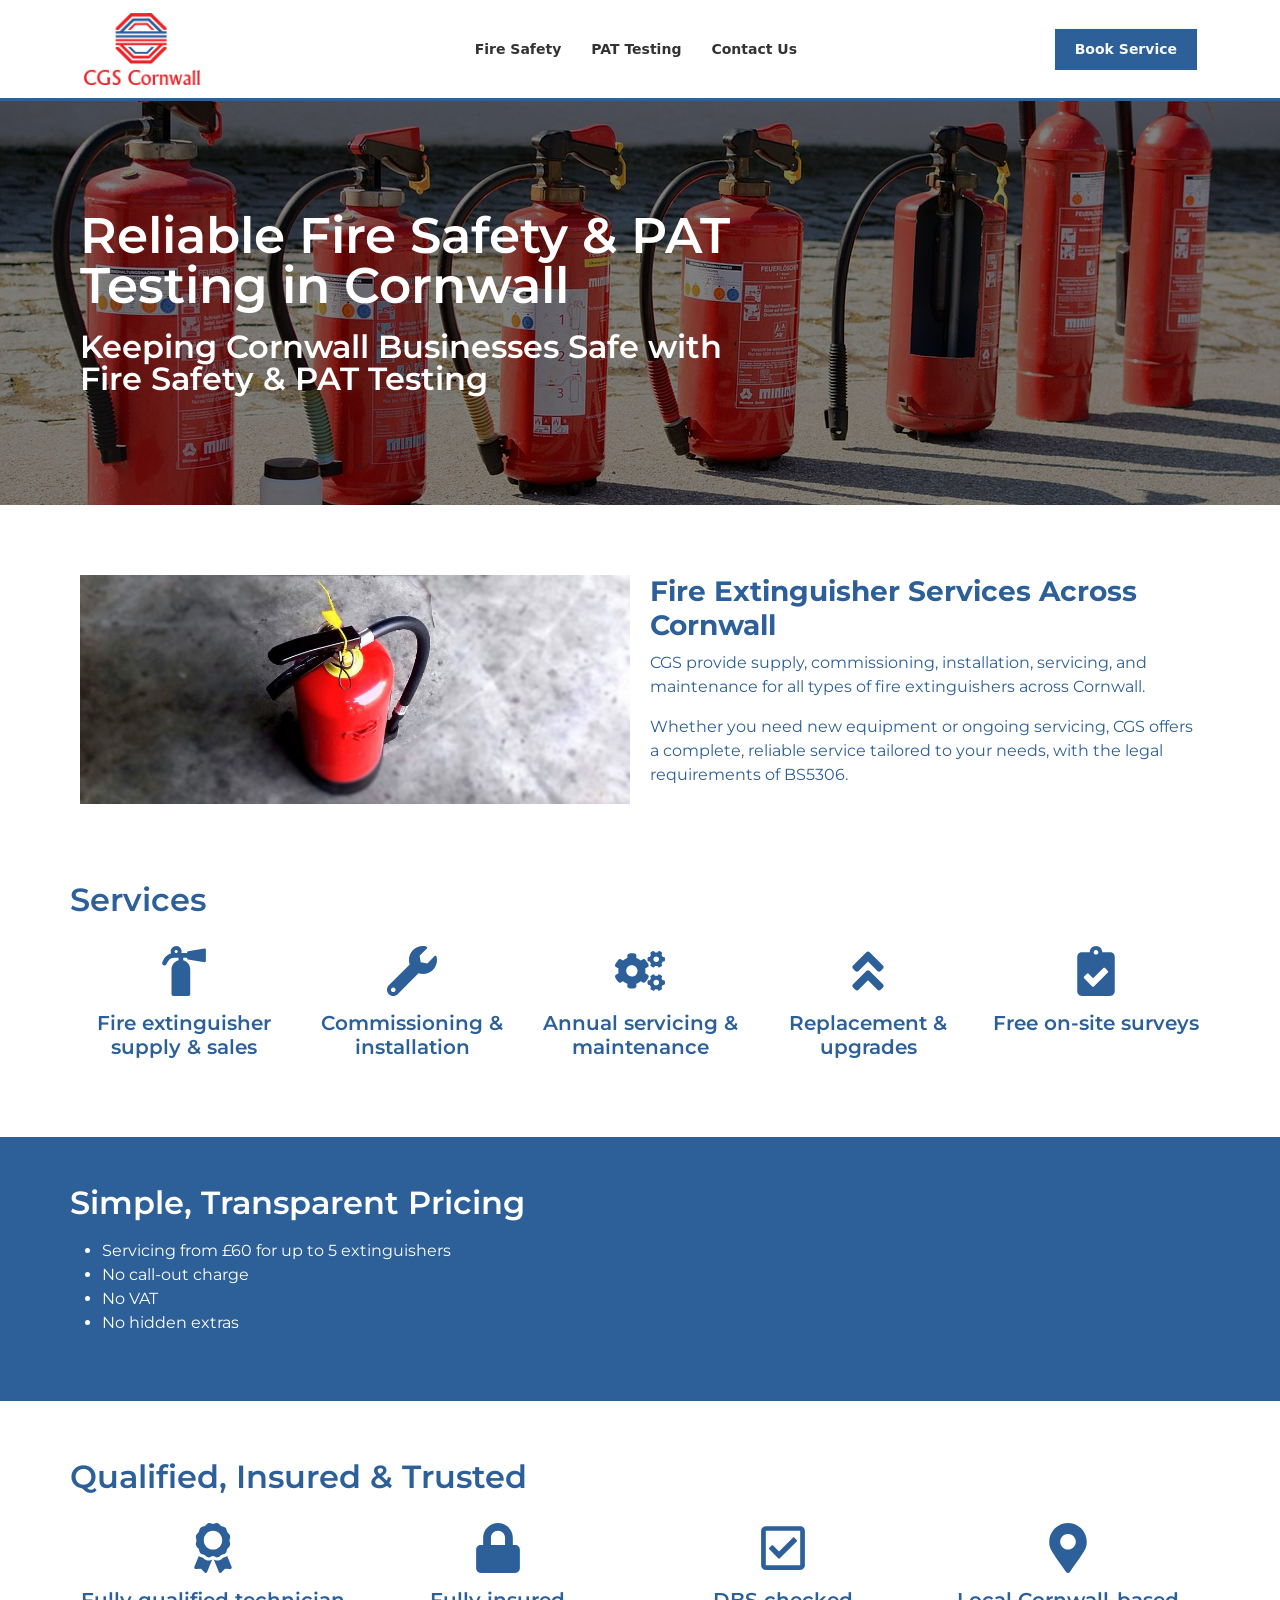
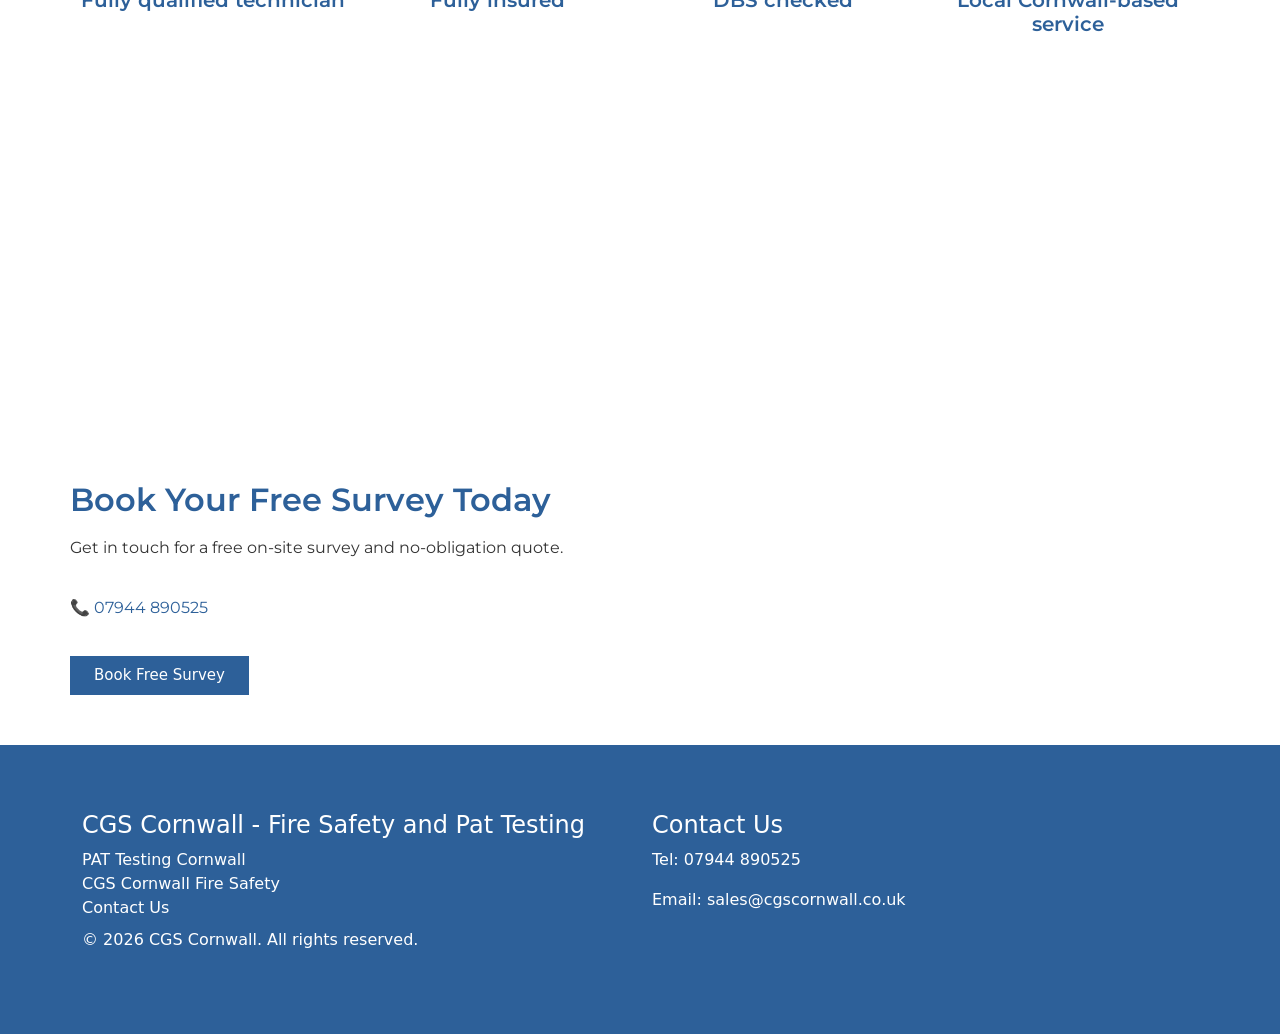
==== index.html @ 4fab7d98 "Initial static site export" ====
<!DOCTYPE html>
<html lang="en-GB">
<head>
    <meta charset="UTF-8">
    <meta name="viewport" content="width=device-width, initial-scale=1">
    <title></title>
    <meta name="robots" content="max-image-preview:large">
<link rel="dns-prefetch" href="//cdn.jsdelivr.net">
<style id="wp-img-auto-sizes-contain-inline-css">
img:is([sizes=auto i],[sizes^="auto," i]){contain-intrinsic-size:3000px 1500px}
/*# sourceURL=wp-img-auto-sizes-contain-inline-css */
</style>
<link rel="stylesheet" id="formidable-css" href="/wp-content/plugins/formidable/css/formidableforms.css?ver=612159" media="all">
<style id="wp-emoji-styles-inline-css">

	img.wp-smiley, img.emoji {
		display: inline !important;
		border: none !important;
		box-shadow: none !important;
		height: 1em !important;
		width: 1em !important;
		margin: 0 0.07em !important;
		vertical-align: -0.1em !important;
		background: none !important;
		padding: 0 !important;
	}
/*# sourceURL=wp-emoji-styles-inline-css */
</style>
<style id="classic-theme-styles-inline-css">
/*! This file is auto-generated */
.wp-block-button__link{color:#fff;background-color:#32373c;border-radius:9999px;box-shadow:none;text-decoration:none;padding:calc(.667em + 2px) calc(1.333em + 2px);font-size:1.125em}.wp-block-file__button{background:#32373c;color:#fff;text-decoration:none}
/*# sourceURL=/wp-includes/css/classic-themes.min.css */
</style>
<style id="global-styles-inline-css">
:root{--wp--preset--aspect-ratio--square: 1;--wp--preset--aspect-ratio--4-3: 4/3;--wp--preset--aspect-ratio--3-4: 3/4;--wp--preset--aspect-ratio--3-2: 3/2;--wp--preset--aspect-ratio--2-3: 2/3;--wp--preset--aspect-ratio--16-9: 16/9;--wp--preset--aspect-ratio--9-16: 9/16;--wp--preset--color--black: #000000;--wp--preset--color--cyan-bluish-gray: #abb8c3;--wp--preset--color--white: #ffffff;--wp--preset--color--pale-pink: #f78da7;--wp--preset--color--vivid-red: #cf2e2e;--wp--preset--color--luminous-vivid-orange: #ff6900;--wp--preset--color--luminous-vivid-amber: #fcb900;--wp--preset--color--light-green-cyan: #7bdcb5;--wp--preset--color--vivid-green-cyan: #00d084;--wp--preset--color--pale-cyan-blue: #8ed1fc;--wp--preset--color--vivid-cyan-blue: #0693e3;--wp--preset--color--vivid-purple: #9b51e0;--wp--preset--gradient--vivid-cyan-blue-to-vivid-purple: linear-gradient(135deg,rgb(6,147,227) 0%,rgb(155,81,224) 100%);--wp--preset--gradient--light-green-cyan-to-vivid-green-cyan: linear-gradient(135deg,rgb(122,220,180) 0%,rgb(0,208,130) 100%);--wp--preset--gradient--luminous-vivid-amber-to-luminous-vivid-orange: linear-gradient(135deg,rgb(252,185,0) 0%,rgb(255,105,0) 100%);--wp--preset--gradient--luminous-vivid-orange-to-vivid-red: linear-gradient(135deg,rgb(255,105,0) 0%,rgb(207,46,46) 100%);--wp--preset--gradient--very-light-gray-to-cyan-bluish-gray: linear-gradient(135deg,rgb(238,238,238) 0%,rgb(169,184,195) 100%);--wp--preset--gradient--cool-to-warm-spectrum: linear-gradient(135deg,rgb(74,234,220) 0%,rgb(151,120,209) 20%,rgb(207,42,186) 40%,rgb(238,44,130) 60%,rgb(251,105,98) 80%,rgb(254,248,76) 100%);--wp--preset--gradient--blush-light-purple: linear-gradient(135deg,rgb(255,206,236) 0%,rgb(152,150,240) 100%);--wp--preset--gradient--blush-bordeaux: linear-gradient(135deg,rgb(254,205,165) 0%,rgb(254,45,45) 50%,rgb(107,0,62) 100%);--wp--preset--gradient--luminous-dusk: linear-gradient(135deg,rgb(255,203,112) 0%,rgb(199,81,192) 50%,rgb(65,88,208) 100%);--wp--preset--gradient--pale-ocean: linear-gradient(135deg,rgb(255,245,203) 0%,rgb(182,227,212) 50%,rgb(51,167,181) 100%);--wp--preset--gradient--electric-grass: linear-gradient(135deg,rgb(202,248,128) 0%,rgb(113,206,126) 100%);--wp--preset--gradient--midnight: linear-gradient(135deg,rgb(2,3,129) 0%,rgb(40,116,252) 100%);--wp--preset--font-size--small: 13px;--wp--preset--font-size--medium: 20px;--wp--preset--font-size--large: 36px;--wp--preset--font-size--x-large: 42px;--wp--preset--spacing--20: 0.44rem;--wp--preset--spacing--30: 0.67rem;--wp--preset--spacing--40: 1rem;--wp--preset--spacing--50: 1.5rem;--wp--preset--spacing--60: 2.25rem;--wp--preset--spacing--70: 3.38rem;--wp--preset--spacing--80: 5.06rem;--wp--preset--shadow--natural: 6px 6px 9px rgba(0, 0, 0, 0.2);--wp--preset--shadow--deep: 12px 12px 50px rgba(0, 0, 0, 0.4);--wp--preset--shadow--sharp: 6px 6px 0px rgba(0, 0, 0, 0.2);--wp--preset--shadow--outlined: 6px 6px 0px -3px rgb(255, 255, 255), 6px 6px rgb(0, 0, 0);--wp--preset--shadow--crisp: 6px 6px 0px rgb(0, 0, 0);}:where(body) { margin: 0; }:where(.is-layout-flex){gap: 0.5em;}:where(.is-layout-grid){gap: 0.5em;}body .is-layout-flex{display: flex;}.is-layout-flex{flex-wrap: wrap;align-items: center;}.is-layout-flex > :is(*, div){margin: 0;}body .is-layout-grid{display: grid;}.is-layout-grid > :is(*, div){margin: 0;}body{padding-top: 0px;padding-right: 0px;padding-bottom: 0px;padding-left: 0px;}:root :where(.wp-element-button, .wp-block-button__link){background-color: #32373c;border-width: 0;color: #fff;font-family: inherit;font-size: inherit;font-style: inherit;font-weight: inherit;letter-spacing: inherit;line-height: inherit;padding-top: calc(0.667em + 2px);padding-right: calc(1.333em + 2px);padding-bottom: calc(0.667em + 2px);padding-left: calc(1.333em + 2px);text-decoration: none;text-transform: inherit;}.has-black-color{color: var(--wp--preset--color--black) !important;}.has-cyan-bluish-gray-color{color: var(--wp--preset--color--cyan-bluish-gray) !important;}.has-white-color{color: var(--wp--preset--color--white) !important;}.has-pale-pink-color{color: var(--wp--preset--color--pale-pink) !important;}.has-vivid-red-color{color: var(--wp--preset--color--vivid-red) !important;}.has-luminous-vivid-orange-color{color: var(--wp--preset--color--luminous-vivid-orange) !important;}.has-luminous-vivid-amber-color{color: var(--wp--preset--color--luminous-vivid-amber) !important;}.has-light-green-cyan-color{color: var(--wp--preset--color--light-green-cyan) !important;}.has-vivid-green-cyan-color{color: var(--wp--preset--color--vivid-green-cyan) !important;}.has-pale-cyan-blue-color{color: var(--wp--preset--color--pale-cyan-blue) !important;}.has-vivid-cyan-blue-color{color: var(--wp--preset--color--vivid-cyan-blue) !important;}.has-vivid-purple-color{color: var(--wp--preset--color--vivid-purple) !important;}.has-black-background-color{background-color: var(--wp--preset--color--black) !important;}.has-cyan-bluish-gray-background-color{background-color: var(--wp--preset--color--cyan-bluish-gray) !important;}.has-white-background-color{background-color: var(--wp--preset--color--white) !important;}.has-pale-pink-background-color{background-color: var(--wp--preset--color--pale-pink) !important;}.has-vivid-red-background-color{background-color: var(--wp--preset--color--vivid-red) !important;}.has-luminous-vivid-orange-background-color{background-color: var(--wp--preset--color--luminous-vivid-orange) !important;}.has-luminous-vivid-amber-background-color{background-color: var(--wp--preset--color--luminous-vivid-amber) !important;}.has-light-green-cyan-background-color{background-color: var(--wp--preset--color--light-green-cyan) !important;}.has-vivid-green-cyan-background-color{background-color: var(--wp--preset--color--vivid-green-cyan) !important;}.has-pale-cyan-blue-background-color{background-color: var(--wp--preset--color--pale-cyan-blue) !important;}.has-vivid-cyan-blue-background-color{background-color: var(--wp--preset--color--vivid-cyan-blue) !important;}.has-vivid-purple-background-color{background-color: var(--wp--preset--color--vivid-purple) !important;}.has-black-border-color{border-color: var(--wp--preset--color--black) !important;}.has-cyan-bluish-gray-border-color{border-color: var(--wp--preset--color--cyan-bluish-gray) !important;}.has-white-border-color{border-color: var(--wp--preset--color--white) !important;}.has-pale-pink-border-color{border-color: var(--wp--preset--color--pale-pink) !important;}.has-vivid-red-border-color{border-color: var(--wp--preset--color--vivid-red) !important;}.has-luminous-vivid-orange-border-color{border-color: var(--wp--preset--color--luminous-vivid-orange) !important;}.has-luminous-vivid-amber-border-color{border-color: var(--wp--preset--color--luminous-vivid-amber) !important;}.has-light-green-cyan-border-color{border-color: var(--wp--preset--color--light-green-cyan) !important;}.has-vivid-green-cyan-border-color{border-color: var(--wp--preset--color--vivid-green-cyan) !important;}.has-pale-cyan-blue-border-color{border-color: var(--wp--preset--color--pale-cyan-blue) !important;}.has-vivid-cyan-blue-border-color{border-color: var(--wp--preset--color--vivid-cyan-blue) !important;}.has-vivid-purple-border-color{border-color: var(--wp--preset--color--vivid-purple) !important;}.has-vivid-cyan-blue-to-vivid-purple-gradient-background{background: var(--wp--preset--gradient--vivid-cyan-blue-to-vivid-purple) !important;}.has-light-green-cyan-to-vivid-green-cyan-gradient-background{background: var(--wp--preset--gradient--light-green-cyan-to-vivid-green-cyan) !important;}.has-luminous-vivid-amber-to-luminous-vivid-orange-gradient-background{background: var(--wp--preset--gradient--luminous-vivid-amber-to-luminous-vivid-orange) !important;}.has-luminous-vivid-orange-to-vivid-red-gradient-background{background: var(--wp--preset--gradient--luminous-vivid-orange-to-vivid-red) !important;}.has-very-light-gray-to-cyan-bluish-gray-gradient-background{background: var(--wp--preset--gradient--very-light-gray-to-cyan-bluish-gray) !important;}.has-cool-to-warm-spectrum-gradient-background{background: var(--wp--preset--gradient--cool-to-warm-spectrum) !important;}.has-blush-light-purple-gradient-background{background: var(--wp--preset--gradient--blush-light-purple) !important;}.has-blush-bordeaux-gradient-background{background: var(--wp--preset--gradient--blush-bordeaux) !important;}.has-luminous-dusk-gradient-background{background: var(--wp--preset--gradient--luminous-dusk) !important;}.has-pale-ocean-gradient-background{background: var(--wp--preset--gradient--pale-ocean) !important;}.has-electric-grass-gradient-background{background: var(--wp--preset--gradient--electric-grass) !important;}.has-midnight-gradient-background{background: var(--wp--preset--gradient--midnight) !important;}.has-small-font-size{font-size: var(--wp--preset--font-size--small) !important;}.has-medium-font-size{font-size: var(--wp--preset--font-size--medium) !important;}.has-large-font-size{font-size: var(--wp--preset--font-size--large) !important;}.has-x-large-font-size{font-size: var(--wp--preset--font-size--x-large) !important;}
:root :where(.wp-block-icon svg){width: 24px;}
:where(.wp-block-post-template.is-layout-flex){gap: 1.25em;}:where(.wp-block-post-template.is-layout-grid){gap: 1.25em;}
:where(.wp-block-term-template.is-layout-flex){gap: 1.25em;}:where(.wp-block-term-template.is-layout-grid){gap: 1.25em;}
:where(.wp-block-columns.is-layout-flex){gap: 2em;}:where(.wp-block-columns.is-layout-grid){gap: 2em;}
:root :where(.wp-block-pullquote){font-size: 1.5em;line-height: 1.6;}
/*# sourceURL=global-styles-inline-css */
</style>
<link rel="stylesheet" id="bootstrap-css-css" href="https://cdn.jsdelivr.net/npm/bootstrap@5.3.2/dist/css/bootstrap.min.css?ver=5.3.2" media="all">
<link rel="stylesheet" id="myportfolio-style-css" href="/wp-content/themes/cgs-cornwall/style.css?ver=1780349946" media="all">
<link rel="stylesheet" id="elementor-frontend-css" href="/wp-content/plugins/elementor/assets/css/frontend.min.css?ver=4.1.1" media="all">
<style id="elementor-frontend-inline-css">
.e-heading-base a, .e-paragraph-base a { all: unset; cursor: pointer; }form[data-element_type="e-form"].form-state-success [data-element_type="e-form-success-message"],form[data-element_type="e-form"].form-state-error [data-element_type="e-form-error-message"]{ display: block; }
/*# sourceURL=elementor-frontend-inline-css */
</style>
<link rel="stylesheet" id="elementor-post-6-css" href="/wp-content/uploads/elementor/css/post-6.css?ver=1780389008" media="all">
<link rel="stylesheet" id="widget-heading-css" href="/wp-content/plugins/elementor/assets/css/widget-heading.min.css?ver=4.1.1" media="all">
<link rel="stylesheet" id="widget-image-css" href="/wp-content/plugins/elementor/assets/css/widget-image.min.css?ver=4.1.1" media="all">
<link rel="stylesheet" id="widget-icon-box-css" href="/wp-content/plugins/elementor/assets/css/widget-icon-box.min.css?ver=4.1.1" media="all">
<link rel="stylesheet" id="e-animation-fadeInUp-css" href="/wp-content/plugins/elementor/assets/lib/animations/styles/fadeInUp.min.css?ver=4.1.1" media="all">
<link rel="stylesheet" id="e-animation-fadeIn-css" href="/wp-content/plugins/elementor/assets/lib/animations/styles/fadeIn.min.css?ver=4.1.1" media="all">
<link rel="stylesheet" id="widget-google_maps-css" href="/wp-content/plugins/elementor/assets/css/widget-google_maps.min.css?ver=4.1.1" media="all">
<link rel="stylesheet" id="elementor-post-14-css" href="/wp-content/uploads/elementor/css/post-14.css?ver=1780389008" media="all">
<link rel="stylesheet" id="base-desktop-css" href="/wp-content/uploads/elementor/css/base-desktop.css?ver=6a1e9490edb11" media="all">
<link rel="stylesheet" id="elementor-gf-roboto-css" href="https://fonts.googleapis.com/css?family=Roboto:100,100italic,200,200italic,300,300italic,400,400italic,500,500italic,600,600italic,700,700italic,800,800italic,900,900italic&amp;display=swap" media="all">
<link rel="stylesheet" id="elementor-gf-robotoslab-css" href="https://fonts.googleapis.com/css?family=Roboto+Slab:100,100italic,200,200italic,300,300italic,400,400italic,500,500italic,600,600italic,700,700italic,800,800italic,900,900italic&amp;display=swap" media="all">
<link rel="stylesheet" id="elementor-gf-montserrat-css" href="https://fonts.googleapis.com/css?family=Montserrat:100,100italic,200,200italic,300,300italic,400,400italic,500,500italic,600,600italic,700,700italic,800,800italic,900,900italic&amp;display=swap" media="all">
<script id="jquery-core-js" src="/wp-includes/js/jquery/jquery.min.js?ver=3.7.1"></script>
<script id="jquery-migrate-js" src="/wp-includes/js/jquery/jquery-migrate.min.js?ver=3.4.1"></script>
<link rel="https://api.w.org/" href="/wp-json/"><link rel="alternate" title="JSON" type="application/json" href="/wp-json/wp/v2/pages/14"><link rel="EditURI" type="application/rsd+xml" title="RSD" href="/xmlrpc.php?rsd">
<meta name="generator" content="WordPress 7.0">
<link rel="canonical" href="/">
<link rel="shortlink" href="/">
<meta name="generator" content="Elementor 4.1.1; features: e_font_icon_svg, additional_custom_breakpoints; settings: css_print_method-external, google_font-enabled, font_display-swap">
			<style>
				.e-con.e-parent:nth-of-type(n+4):not(.e-lazyloaded):not(.e-no-lazyload),
				.e-con.e-parent:nth-of-type(n+4):not(.e-lazyloaded):not(.e-no-lazyload) * {
					background-image: none !important;
				}
				@media screen and (max-height: 1024px) {
					.e-con.e-parent:nth-of-type(n+3):not(.e-lazyloaded):not(.e-no-lazyload),
					.e-con.e-parent:nth-of-type(n+3):not(.e-lazyloaded):not(.e-no-lazyload) * {
						background-image: none !important;
					}
				}
				@media screen and (max-height: 640px) {
					.e-con.e-parent:nth-of-type(n+2):not(.e-lazyloaded):not(.e-no-lazyload),
					.e-con.e-parent:nth-of-type(n+2):not(.e-lazyloaded):not(.e-no-lazyload) * {
						background-image: none !important;
					}
				}
			</style>
			    <link href="https://fonts.googleapis.com/css2?family=Space+Grotesk:wght@400;500;600&amp;display=swap" rel="stylesheet">
    <link rel="stylesheet" href="https://cdnjs.cloudflare.com/ajax/libs/font-awesome/6.5.1/css/all.min.css">
</head>
<body class="home wp-singular page-template-default page page-id-14 wp-theme-cgs-cornwall elementor-default elementor-kit-6 elementor-page elementor-page-14">

<header>
    <nav class="navbar navbar-expand-sm fixed-top">
      <div class="container d-flex justify-content-between align-items-center">
        <a class="navbar-brand" href="/">
          <img src="/wp-content/themes/cgs-cornwall/assets/CGS-Logo.png" width="120" alt="CGS Cornwall Logo">
        </a>
        <button class="navbar-toggler ms-auto" type="button" data-bs-toggle="collapse" data-bs-target="#navMenu">
          <span class="navbar-toggler-icon"></span>
        </button>
        <div class="collapse navbar-collapse text-center" id="navMenu">
          <ul id="menu-header-menu" class="navbar-nav"><li id="menu-item-32" class="menu-item menu-item-type-post_type menu-item-object-page menu-item-32"><a href="/cgs-cornwall-fire-safety/">Fire Safety</a></li>
<li id="menu-item-186" class="menu-item menu-item-type-post_type menu-item-object-page menu-item-186"><a href="/pat-testing-cornwall/">PAT Testing</a></li>
<li id="menu-item-33" class="menu-item menu-item-type-post_type menu-item-object-page menu-item-33"><a href="/contact-us/">Contact Us</a></li>
</ul>        </div>
        <div class="d-flex flex-column align-items-end">
          <a href="/contact-us" class="header-contact btn btn-outline-light d-none d-sm-inline-block">
            Book Service
          </a>
        </div>
      </div>
    </nav>
</header>
<div class="">
<main class="">
    		<div data-elementor-type="wp-page" data-elementor-id="14" class="elementor elementor-14">
				<div class="elementor-element elementor-element-be413df e-flex e-con-boxed e-con e-parent" data-id="be413df" data-element_type="container" data-e-type="container" data-settings='{"background_background":"classic"}'>
					<div class="e-con-inner">
		<div class="elementor-element elementor-element-19491b0 e-con-full e-flex e-con e-child" data-id="19491b0" data-element_type="container" data-e-type="container">
				<div class="elementor-element elementor-element-4b22235 elementor-widget elementor-widget-heading" data-id="4b22235" data-element_type="widget" data-e-type="widget" data-widget_type="heading.default">
					<h2 class="elementor-heading-title elementor-size-default">Reliable Fire Safety &amp; PAT Testing in Cornwall</h2>				</div>
				<div class="elementor-element elementor-element-7831eac elementor-widget elementor-widget-heading" data-id="7831eac" data-element_type="widget" data-e-type="widget" data-widget_type="heading.default">
					<h2 class="elementor-heading-title elementor-size-default">Keeping Cornwall Businesses Safe with Fire Safety &amp; PAT Testing</h2>				</div>
				</div>
					</div>
				</div>
		<div class="elementor-element elementor-element-b407f1f e-flex e-con-boxed e-con e-parent" data-id="b407f1f" data-element_type="container" data-e-type="container">
					<div class="e-con-inner">
		<div class="elementor-element elementor-element-a915524 e-grid e-con-full e-con e-child" data-id="a915524" data-element_type="container" data-e-type="container">
				<div class="elementor-element elementor-element-b660d54 elementor-widget elementor-widget-image" data-id="b660d54" data-element_type="widget" data-e-type="widget" data-widget_type="image.default">
															<img fetchpriority="high" decoding="async" width="1024" height="426" src="/wp-content/uploads/2026/04/minthu-fire-fighting-302586_1920-1024x426.jpg" class="attachment-large size-large wp-image-95" alt="" srcset="/wp-content/uploads/2026/04/minthu-fire-fighting-302586_1920-1024x426.jpg 1024w, /wp-content/uploads/2026/04/minthu-fire-fighting-302586_1920-300x125.jpg 300w, /wp-content/uploads/2026/04/minthu-fire-fighting-302586_1920-768x319.jpg 768w, /wp-content/uploads/2026/04/minthu-fire-fighting-302586_1920-1536x638.jpg 1536w, /wp-content/uploads/2026/04/minthu-fire-fighting-302586_1920.jpg 1920w" sizes="(max-width: 1024px) 100vw, 1024px">															</div>
				<div class="elementor-element elementor-element-cf86949 elementor-widget elementor-widget-text-editor" data-id="cf86949" data-element_type="widget" data-e-type="widget" data-widget_type="text-editor.default">
									<h3 data-section-id="ynrs28" data-start="318" data-end="368"><span role="text"><strong data-start="322" data-end="368">Fire Extinguisher Services Across Cornwall</strong></span></h3>
<p data-start="370" data-end="497">CGS provide supply, commissioning, installation, servicing, and maintenance for all types of fire extinguishers across Cornwall.</p>
<p data-start="499" data-end="615">Whether you need new equipment or ongoing servicing, CGS offers a complete, reliable service tailored to your needs, with the legal requirements of BS5306.&nbsp;</p>								</div>
				</div>
					</div>
				</div>
		<div class="elementor-element elementor-element-6313ae6 e-flex e-con-boxed e-con e-parent" data-id="6313ae6" data-element_type="container" data-e-type="container">
					<div class="e-con-inner">
				<div class="elementor-element elementor-element-713b727 elementor-widget elementor-widget-heading" data-id="713b727" data-element_type="widget" data-e-type="widget" data-widget_type="heading.default">
					<h2 class="elementor-heading-title elementor-size-default">Services</h2>				</div>
		<div class="elementor-element elementor-element-ade5177 e-grid e-con-full e-con e-child" data-id="ade5177" data-element_type="container" data-e-type="container">
				<div class="elementor-element elementor-element-c849688 elementor-view-default elementor-position-block-start elementor-mobile-position-block-start elementor-widget elementor-widget-icon-box" data-id="c849688" data-element_type="widget" data-e-type="widget" data-widget_type="icon-box.default">
							<div class="elementor-icon-box-wrapper">

						<div class="elementor-icon-box-icon">
				<span class="elementor-icon">
				<svg aria-hidden="true" class="e-font-icon-svg e-fas-fire-extinguisher" viewbox="0 0 448 512" xmlns="http://www.w3.org/2000/svg"><path d="M434.027 26.329l-168 28C254.693 56.218 256 67.8 256 72h-58.332C208.353 36.108 181.446 0 144 0c-39.435 0-66.368 39.676-52.228 76.203-52.039 13.051-75.381 54.213-90.049 90.884-4.923 12.307 1.063 26.274 13.37 31.197 12.317 4.926 26.279-1.075 31.196-13.37C75.058 112.99 106.964 120 168 120v27.076c-41.543 10.862-72 49.235-72 94.129V488c0 13.255 10.745 24 24 24h144c13.255 0 24-10.745 24-24V240c0-44.731-30.596-82.312-72-92.97V120h40c0 2.974-1.703 15.716 10.027 17.671l168 28C441.342 166.89 448 161.25 448 153.834V38.166c0-7.416-6.658-13.056-13.973-11.837zM144 72c-8.822 0-16-7.178-16-16s7.178-16 16-16 16 7.178 16 16-7.178 16-16 16z"></path></svg>				</span>
			</div>
			
						<div class="elementor-icon-box-content">

									<h3 class="elementor-icon-box-title">
						<span>
							Fire extinguisher supply &amp; sales						</span>
					</h3>
				
				
			</div>
			
		</div>
						</div>
				<div class="elementor-element elementor-element-20caefe elementor-view-default elementor-position-block-start elementor-mobile-position-block-start elementor-widget elementor-widget-icon-box" data-id="20caefe" data-element_type="widget" data-e-type="widget" data-widget_type="icon-box.default">
							<div class="elementor-icon-box-wrapper">

						<div class="elementor-icon-box-icon">
				<span class="elementor-icon">
				<svg aria-hidden="true" class="e-font-icon-svg e-fas-wrench" viewbox="0 0 512 512" xmlns="http://www.w3.org/2000/svg"><path d="M507.73 109.1c-2.24-9.03-13.54-12.09-20.12-5.51l-74.36 74.36-67.88-11.31-11.31-67.88 74.36-74.36c6.62-6.62 3.43-17.9-5.66-20.16-47.38-11.74-99.55.91-136.58 37.93-39.64 39.64-50.55 97.1-34.05 147.2L18.74 402.76c-24.99 24.99-24.99 65.51 0 90.5 24.99 24.99 65.51 24.99 90.5 0l213.21-213.21c50.12 16.71 107.47 5.68 147.37-34.22 37.07-37.07 49.7-89.32 37.91-136.73zM64 472c-13.25 0-24-10.75-24-24 0-13.26 10.75-24 24-24s24 10.74 24 24c0 13.25-10.75 24-24 24z"></path></svg>				</span>
			</div>
			
						<div class="elementor-icon-box-content">

									<h3 class="elementor-icon-box-title">
						<span>
							Commissioning &amp; installation						</span>
					</h3>
				
				
			</div>
			
		</div>
						</div>
				<div class="elementor-element elementor-element-27eaacf elementor-view-default elementor-position-block-start elementor-mobile-position-block-start elementor-widget elementor-widget-icon-box" data-id="27eaacf" data-element_type="widget" data-e-type="widget" data-widget_type="icon-box.default">
							<div class="elementor-icon-box-wrapper">

						<div class="elementor-icon-box-icon">
				<span class="elementor-icon">
				<svg aria-hidden="true" class="e-font-icon-svg e-fas-cogs" viewbox="0 0 640 512" xmlns="http://www.w3.org/2000/svg"><path d="M512.1 191l-8.2 14.3c-3 5.3-9.4 7.5-15.1 5.4-11.8-4.4-22.6-10.7-32.1-18.6-4.6-3.8-5.8-10.5-2.8-15.7l8.2-14.3c-6.9-8-12.3-17.3-15.9-27.4h-16.5c-6 0-11.2-4.3-12.2-10.3-2-12-2.1-24.6 0-37.1 1-6 6.2-10.4 12.2-10.4h16.5c3.6-10.1 9-19.4 15.9-27.4l-8.2-14.3c-3-5.2-1.9-11.9 2.8-15.7 9.5-7.9 20.4-14.2 32.1-18.6 5.7-2.1 12.1.1 15.1 5.4l8.2 14.3c10.5-1.9 21.2-1.9 31.7 0L552 6.3c3-5.3 9.4-7.5 15.1-5.4 11.8 4.4 22.6 10.7 32.1 18.6 4.6 3.8 5.8 10.5 2.8 15.7l-8.2 14.3c6.9 8 12.3 17.3 15.9 27.4h16.5c6 0 11.2 4.3 12.2 10.3 2 12 2.1 24.6 0 37.1-1 6-6.2 10.4-12.2 10.4h-16.5c-3.6 10.1-9 19.4-15.9 27.4l8.2 14.3c3 5.2 1.9 11.9-2.8 15.7-9.5 7.9-20.4 14.2-32.1 18.6-5.7 2.1-12.1-.1-15.1-5.4l-8.2-14.3c-10.4 1.9-21.2 1.9-31.7 0zm-10.5-58.8c38.5 29.6 82.4-14.3 52.8-52.8-38.5-29.7-82.4 14.3-52.8 52.8zM386.3 286.1l33.7 16.8c10.1 5.8 14.5 18.1 10.5 29.1-8.9 24.2-26.4 46.4-42.6 65.8-7.4 8.9-20.2 11.1-30.3 5.3l-29.1-16.8c-16 13.7-34.6 24.6-54.9 31.7v33.6c0 11.6-8.3 21.6-19.7 23.6-24.6 4.2-50.4 4.4-75.9 0-11.5-2-20-11.9-20-23.6V418c-20.3-7.2-38.9-18-54.9-31.7L74 403c-10 5.8-22.9 3.6-30.3-5.3-16.2-19.4-33.3-41.6-42.2-65.7-4-10.9.4-23.2 10.5-29.1l33.3-16.8c-3.9-20.9-3.9-42.4 0-63.4L12 205.8c-10.1-5.8-14.6-18.1-10.5-29 8.9-24.2 26-46.4 42.2-65.8 7.4-8.9 20.2-11.1 30.3-5.3l29.1 16.8c16-13.7 34.6-24.6 54.9-31.7V57.1c0-11.5 8.2-21.5 19.6-23.5 24.6-4.2 50.5-4.4 76-.1 11.5 2 20 11.9 20 23.6v33.6c20.3 7.2 38.9 18 54.9 31.7l29.1-16.8c10-5.8 22.9-3.6 30.3 5.3 16.2 19.4 33.2 41.6 42.1 65.8 4 10.9.1 23.2-10 29.1l-33.7 16.8c3.9 21 3.9 42.5 0 63.5zm-117.6 21.1c59.2-77-28.7-164.9-105.7-105.7-59.2 77 28.7 164.9 105.7 105.7zm243.4 182.7l-8.2 14.3c-3 5.3-9.4 7.5-15.1 5.4-11.8-4.4-22.6-10.7-32.1-18.6-4.6-3.8-5.8-10.5-2.8-15.7l8.2-14.3c-6.9-8-12.3-17.3-15.9-27.4h-16.5c-6 0-11.2-4.3-12.2-10.3-2-12-2.1-24.6 0-37.1 1-6 6.2-10.4 12.2-10.4h16.5c3.6-10.1 9-19.4 15.9-27.4l-8.2-14.3c-3-5.2-1.9-11.9 2.8-15.7 9.5-7.9 20.4-14.2 32.1-18.6 5.7-2.1 12.1.1 15.1 5.4l8.2 14.3c10.5-1.9 21.2-1.9 31.7 0l8.2-14.3c3-5.3 9.4-7.5 15.1-5.4 11.8 4.4 22.6 10.7 32.1 18.6 4.6 3.8 5.8 10.5 2.8 15.7l-8.2 14.3c6.9 8 12.3 17.3 15.9 27.4h16.5c6 0 11.2 4.3 12.2 10.3 2 12 2.1 24.6 0 37.1-1 6-6.2 10.4-12.2 10.4h-16.5c-3.6 10.1-9 19.4-15.9 27.4l8.2 14.3c3 5.2 1.9 11.9-2.8 15.7-9.5 7.9-20.4 14.2-32.1 18.6-5.7 2.1-12.1-.1-15.1-5.4l-8.2-14.3c-10.4 1.9-21.2 1.9-31.7 0zM501.6 431c38.5 29.6 82.4-14.3 52.8-52.8-38.5-29.6-82.4 14.3-52.8 52.8z"></path></svg>				</span>
			</div>
			
						<div class="elementor-icon-box-content">

									<h3 class="elementor-icon-box-title">
						<span>
							Annual servicing &amp; maintenance						</span>
					</h3>
				
				
			</div>
			
		</div>
						</div>
				<div class="elementor-element elementor-element-423076c elementor-view-default elementor-position-block-start elementor-mobile-position-block-start elementor-widget elementor-widget-icon-box" data-id="423076c" data-element_type="widget" data-e-type="widget" data-widget_type="icon-box.default">
							<div class="elementor-icon-box-wrapper">

						<div class="elementor-icon-box-icon">
				<span class="elementor-icon">
				<svg aria-hidden="true" class="e-font-icon-svg e-fas-angle-double-up" viewbox="0 0 320 512" xmlns="http://www.w3.org/2000/svg"><path d="M177 255.7l136 136c9.4 9.4 9.4 24.6 0 33.9l-22.6 22.6c-9.4 9.4-24.6 9.4-33.9 0L160 351.9l-96.4 96.4c-9.4 9.4-24.6 9.4-33.9 0L7 425.7c-9.4-9.4-9.4-24.6 0-33.9l136-136c9.4-9.5 24.6-9.5 34-.1zm-34-192L7 199.7c-9.4 9.4-9.4 24.6 0 33.9l22.6 22.6c9.4 9.4 24.6 9.4 33.9 0l96.4-96.4 96.4 96.4c9.4 9.4 24.6 9.4 33.9 0l22.6-22.6c9.4-9.4 9.4-24.6 0-33.9l-136-136c-9.2-9.4-24.4-9.4-33.8 0z"></path></svg>				</span>
			</div>
			
						<div class="elementor-icon-box-content">

									<h3 class="elementor-icon-box-title">
						<span>
							Replacement &amp; upgrades						</span>
					</h3>
				
				
			</div>
			
		</div>
						</div>
				<div class="elementor-element elementor-element-628f164 elementor-view-default elementor-position-block-start elementor-mobile-position-block-start elementor-widget elementor-widget-icon-box" data-id="628f164" data-element_type="widget" data-e-type="widget" data-widget_type="icon-box.default">
							<div class="elementor-icon-box-wrapper">

						<div class="elementor-icon-box-icon">
				<span class="elementor-icon">
				<svg aria-hidden="true" class="e-font-icon-svg e-fas-clipboard-check" viewbox="0 0 384 512" xmlns="http://www.w3.org/2000/svg"><path d="M336 64h-80c0-35.3-28.7-64-64-64s-64 28.7-64 64H48C21.5 64 0 85.5 0 112v352c0 26.5 21.5 48 48 48h288c26.5 0 48-21.5 48-48V112c0-26.5-21.5-48-48-48zM192 40c13.3 0 24 10.7 24 24s-10.7 24-24 24-24-10.7-24-24 10.7-24 24-24zm121.2 231.8l-143 141.8c-4.7 4.7-12.3 4.6-17-.1l-82.6-83.3c-4.7-4.7-4.6-12.3.1-17L99.1 285c4.7-4.7 12.3-4.6 17 .1l46 46.4 106-105.2c4.7-4.7 12.3-4.6 17 .1l28.2 28.4c4.7 4.8 4.6 12.3-.1 17z"></path></svg>				</span>
			</div>
			
						<div class="elementor-icon-box-content">

									<h3 class="elementor-icon-box-title">
						<span>
							Free on-site surveys						</span>
					</h3>
				
				
			</div>
			
		</div>
						</div>
				</div>
					</div>
				</div>
		<div class="elementor-element elementor-element-d8003f2 e-flex e-con-boxed e-con e-parent" data-id="d8003f2" data-element_type="container" data-e-type="container" data-settings='{"background_background":"classic"}'>
					<div class="e-con-inner">
				<div class="elementor-element elementor-element-d79bdac elementor-widget elementor-widget-heading" data-id="d79bdac" data-element_type="widget" data-e-type="widget" data-widget_type="heading.default">
					<h2 class="elementor-heading-title elementor-size-default">Simple, Transparent Pricing</h2>				</div>
				<div class="elementor-element elementor-element-df4568f elementor-widget elementor-widget-text-editor" data-id="df4568f" data-element_type="widget" data-e-type="widget" data-widget_type="text-editor.default">
									<ul><li>Servicing from &pound;60 for up to 5 extinguishers</li><li>No call-out charge</li><li>No VAT</li><li>No hidden extras</li></ul>								</div>
					</div>
				</div>
		<div class="elementor-element elementor-element-6ee9e9f e-flex e-con-boxed e-con e-parent" data-id="6ee9e9f" data-element_type="container" data-e-type="container">
					<div class="e-con-inner">
				<div class="elementor-element elementor-element-50f56a7 elementor-widget elementor-widget-heading" data-id="50f56a7" data-element_type="widget" data-e-type="widget" data-widget_type="heading.default">
					<h2 class="elementor-heading-title elementor-size-default">Qualified, Insured &amp; Trusted
</h2>				</div>
		<div class="elementor-element elementor-element-f9e22ce e-grid e-con-full e-con e-child" data-id="f9e22ce" data-element_type="container" data-e-type="container">
				<div class="elementor-element elementor-element-9fefc74 elementor-mobile-position-inline-start elementor-view-default elementor-position-block-start elementor-widget elementor-widget-icon-box" data-id="9fefc74" data-element_type="widget" data-e-type="widget" data-widget_type="icon-box.default">
							<div class="elementor-icon-box-wrapper">

						<div class="elementor-icon-box-icon">
				<span class="elementor-icon">
				<svg aria-hidden="true" class="e-font-icon-svg e-fas-award" viewbox="0 0 384 512" xmlns="http://www.w3.org/2000/svg"><path d="M97.12 362.63c-8.69-8.69-4.16-6.24-25.12-11.85-9.51-2.55-17.87-7.45-25.43-13.32L1.2 448.7c-4.39 10.77 3.81 22.47 15.43 22.03l52.69-2.01L105.56 507c8 8.44 22.04 5.81 26.43-4.96l52.05-127.62c-10.84 6.04-22.87 9.58-35.31 9.58-19.5 0-37.82-7.59-51.61-21.37zM382.8 448.7l-45.37-111.24c-7.56 5.88-15.92 10.77-25.43 13.32-21.07 5.64-16.45 3.18-25.12 11.85-13.79 13.78-32.12 21.37-51.62 21.37-12.44 0-24.47-3.55-35.31-9.58L252 502.04c4.39 10.77 18.44 13.4 26.43 4.96l36.25-38.28 52.69 2.01c11.62.44 19.82-11.27 15.43-22.03zM263 340c15.28-15.55 17.03-14.21 38.79-20.14 13.89-3.79 24.75-14.84 28.47-28.98 7.48-28.4 5.54-24.97 25.95-45.75 10.17-10.35 14.14-25.44 10.42-39.58-7.47-28.38-7.48-24.42 0-52.83 3.72-14.14-.25-29.23-10.42-39.58-20.41-20.78-18.47-17.36-25.95-45.75-3.72-14.14-14.58-25.19-28.47-28.98-27.88-7.61-24.52-5.62-44.95-26.41-10.17-10.35-25-14.4-38.89-10.61-27.87 7.6-23.98 7.61-51.9 0-13.89-3.79-28.72.25-38.89 10.61-20.41 20.78-17.05 18.8-44.94 26.41-13.89 3.79-24.75 14.84-28.47 28.98-7.47 28.39-5.54 24.97-25.95 45.75-10.17 10.35-14.15 25.44-10.42 39.58 7.47 28.36 7.48 24.4 0 52.82-3.72 14.14.25 29.23 10.42 39.59 20.41 20.78 18.47 17.35 25.95 45.75 3.72 14.14 14.58 25.19 28.47 28.98C104.6 325.96 106.27 325 121 340c13.23 13.47 33.84 15.88 49.74 5.82a39.676 39.676 0 0 1 42.53 0c15.89 10.06 36.5 7.65 49.73-5.82zM97.66 175.96c0-53.03 42.24-96.02 94.34-96.02s94.34 42.99 94.34 96.02-42.24 96.02-94.34 96.02-94.34-42.99-94.34-96.02z"></path></svg>				</span>
			</div>
			
						<div class="elementor-icon-box-content">

									<h3 class="elementor-icon-box-title">
						<span>
							Fully qualified technician						</span>
					</h3>
				
				
			</div>
			
		</div>
						</div>
				<div class="elementor-element elementor-element-d7c9584 elementor-mobile-position-inline-start elementor-view-default elementor-position-block-start elementor-widget elementor-widget-icon-box" data-id="d7c9584" data-element_type="widget" data-e-type="widget" data-widget_type="icon-box.default">
							<div class="elementor-icon-box-wrapper">

						<div class="elementor-icon-box-icon">
				<span class="elementor-icon">
				<svg aria-hidden="true" class="e-font-icon-svg e-fas-lock" viewbox="0 0 448 512" xmlns="http://www.w3.org/2000/svg"><path d="M400 224h-24v-72C376 68.2 307.8 0 224 0S72 68.2 72 152v72H48c-26.5 0-48 21.5-48 48v192c0 26.5 21.5 48 48 48h352c26.5 0 48-21.5 48-48V272c0-26.5-21.5-48-48-48zm-104 0H152v-72c0-39.7 32.3-72 72-72s72 32.3 72 72v72z"></path></svg>				</span>
			</div>
			
						<div class="elementor-icon-box-content">

									<h3 class="elementor-icon-box-title">
						<span>
							Fully insured						</span>
					</h3>
				
				
			</div>
			
		</div>
						</div>
				<div class="elementor-element elementor-element-5574486 elementor-mobile-position-inline-start elementor-view-default elementor-position-block-start elementor-widget elementor-widget-icon-box" data-id="5574486" data-element_type="widget" data-e-type="widget" data-widget_type="icon-box.default">
							<div class="elementor-icon-box-wrapper">

						<div class="elementor-icon-box-icon">
				<span class="elementor-icon">
				<svg aria-hidden="true" class="e-font-icon-svg e-far-check-square" viewbox="0 0 448 512" xmlns="http://www.w3.org/2000/svg"><path d="M400 32H48C21.49 32 0 53.49 0 80v352c0 26.51 21.49 48 48 48h352c26.51 0 48-21.49 48-48V80c0-26.51-21.49-48-48-48zm0 400H48V80h352v352zm-35.864-241.724L191.547 361.48c-4.705 4.667-12.303 4.637-16.97-.068l-90.781-91.516c-4.667-4.705-4.637-12.303.069-16.971l22.719-22.536c4.705-4.667 12.303-4.637 16.97.069l59.792 60.277 141.352-140.216c4.705-4.667 12.303-4.637 16.97.068l22.536 22.718c4.667 4.706 4.637 12.304-.068 16.971z"></path></svg>				</span>
			</div>
			
						<div class="elementor-icon-box-content">

									<h3 class="elementor-icon-box-title">
						<span>
							DBS checked						</span>
					</h3>
				
				
			</div>
			
		</div>
						</div>
				<div class="elementor-element elementor-element-76a1d2f elementor-mobile-position-inline-start elementor-view-default elementor-position-block-start elementor-widget elementor-widget-icon-box" data-id="76a1d2f" data-element_type="widget" data-e-type="widget" data-widget_type="icon-box.default">
							<div class="elementor-icon-box-wrapper">

						<div class="elementor-icon-box-icon">
				<span class="elementor-icon">
				<svg aria-hidden="true" class="e-font-icon-svg e-fas-map-marker-alt" viewbox="0 0 384 512" xmlns="http://www.w3.org/2000/svg"><path d="M172.268 501.67C26.97 291.031 0 269.413 0 192 0 85.961 85.961 0 192 0s192 85.961 192 192c0 77.413-26.97 99.031-172.268 309.67-9.535 13.774-29.93 13.773-39.464 0zM192 272c44.183 0 80-35.817 80-80s-35.817-80-80-80-80 35.817-80 80 35.817 80 80 80z"></path></svg>				</span>
			</div>
			
						<div class="elementor-icon-box-content">

									<h3 class="elementor-icon-box-title">
						<span>
							Local Cornwall-based service						</span>
					</h3>
				
				
			</div>
			
		</div>
						</div>
				</div>
					</div>
				</div>
		<div class="elementor-element elementor-element-2cb1298 e-con-full e-flex e-con e-parent" data-id="2cb1298" data-element_type="container" data-e-type="container">
				<div class="elementor-element elementor-element-345100c elementor-absolute elementor-hidden-mobile elementor-invisible elementor-widget elementor-widget-heading" data-id="345100c" data-element_type="widget" data-e-type="widget" data-settings='{"_position":"absolute","_animation":"fadeInUp"}' data-widget_type="heading.default">
					<h2 class="elementor-heading-title elementor-size-default">Covering All of Cornwall</h2>				</div>
				<div class="elementor-element elementor-element-262cc3d elementor-widget__width-initial elementor-absolute elementor-hidden-mobile elementor-invisible elementor-widget elementor-widget-text-editor" data-id="262cc3d" data-element_type="widget" data-e-type="widget" data-settings='{"_position":"absolute","_animation":"fadeIn"}' data-widget_type="text-editor.default">
									<p>Based in Cornwall, we provide fast, reliable service across the entire county.</p>								</div>
				<div class="elementor-element elementor-element-9c37dcb elementor-hidden-desktop elementor-hidden-tablet elementor-widget elementor-widget-heading" data-id="9c37dcb" data-element_type="widget" data-e-type="widget" data-widget_type="heading.default">
					<h2 class="elementor-heading-title elementor-size-default">Covering All of Cornwall
</h2>				</div>
				<div class="elementor-element elementor-element-a5c16cc elementor-widget elementor-widget-google_maps" data-id="a5c16cc" data-element_type="widget" data-e-type="widget" data-widget_type="google_maps.default">
							<div class="elementor-custom-embed">
			<iframe loading="lazy" src="https://maps.google.com/maps?q=Cornwall&amp;t=m&amp;z=9&amp;output=embed&amp;iwloc=near" title="Cornwall" aria-label="Cornwall"></iframe>
		</div>
						</div>
				</div>
		<div class="elementor-element elementor-element-fdf296a e-flex e-con-boxed e-con e-parent" data-id="fdf296a" data-element_type="container" data-e-type="container">
					<div class="e-con-inner">
				<div class="elementor-element elementor-element-540a8a5 elementor-widget elementor-widget-heading" data-id="540a8a5" data-element_type="widget" data-e-type="widget" data-widget_type="heading.default">
					<h2 class="elementor-heading-title elementor-size-default">Book Your Free Survey Today</h2>				</div>
				<div class="elementor-element elementor-element-6c0233c elementor-widget elementor-widget-text-editor" data-id="6c0233c" data-element_type="widget" data-e-type="widget" data-widget_type="text-editor.default">
									<p>Get in touch for a free on-site survey and no-obligation quote.</p>								</div>
				<div class="elementor-element elementor-element-1c459ce elementor-widget elementor-widget-text-editor" data-id="1c459ce" data-element_type="widget" data-e-type="widget" data-widget_type="text-editor.default">
									<p>&#128222; <a href="tel:07944%20890525">07944 890525</a></p>								</div>
				<div class="elementor-element elementor-element-40200ad elementor-mobile-align-justify elementor-widget elementor-widget-button" data-id="40200ad" data-element_type="widget" data-e-type="widget" data-widget_type="button.default">
										<a class="elementor-button elementor-button-link elementor-size-sm" href="https://cms.theideacrowd.co.uk/cgs-cornwall/contact-us/">
						<span class="elementor-button-content-wrapper">
									<span class="elementor-button-text">Book Free Survey</span>
					</span>
					</a>
								</div>
					</div>
				</div>
				</div>
		</main>

<footer>
    <div class="container py-3">
        <div class="row">
            <div class="col-12 col-md-6 mb-3 mb-md-0">
                <h4>CGS Cornwall - Fire Safety and Pat Testing</h4>
                <ul id="menu-footer-menu-links" class="navbar-nav"><li id="menu-item-187" class="menu-item menu-item-type-post_type menu-item-object-page menu-item-187"><a href="/pat-testing-cornwall/">PAT Testing Cornwall</a></li>
<li id="menu-item-34" class="menu-item menu-item-type-post_type menu-item-object-page menu-item-34"><a href="/cgs-cornwall-fire-safety/">CGS Cornwall Fire Safety</a></li>
<li id="menu-item-35" class="menu-item menu-item-type-post_type menu-item-object-page menu-item-35"><a href="/contact-us/">Contact Us</a></li>
</ul>            </div>
            <div class="col-12 col-md-6 mb-3 mb-md-0">
                <h4>Contact Us</h4>
                <p>Tel: <a href="tel:07944%20890525">07944 890525</a></p>
                <p>Email: <a href="mailto:sales@cgscornwall.co.uk">sales@cgscornwall.co.uk</a></p>
            </div>
        </div>
        <p>&copy; 2026 CGS Cornwall. All rights reserved.</p>
    </div>
</footer>
<script type="speculationrules">
{"prefetch":[{"source":"document","where":{"and":[{"href_matches":"/*"},{"not":{"href_matches":["/wp-*.php","/wp-admin/*","/wp-content/uploads/*","/wp-content/*","/wp-content/plugins/*","/wp-content/themes/cgs-cornwall/*","/*\\?(.+)"]}},{"not":{"selector_matches":"a[rel~=\"nofollow\"]"}},{"not":{"selector_matches":".no-prefetch, .no-prefetch a"}}]},"eagerness":"conservative"}]}
</script>
			<script>
				const lazyloadRunObserver = () => {
					const lazyloadBackgrounds = document.querySelectorAll( `.e-con.e-parent:not(.e-lazyloaded)` );
					const lazyloadBackgroundObserver = new IntersectionObserver( ( entries ) => {
						entries.forEach( ( entry ) => {
							if ( entry.isIntersecting ) {
								let lazyloadBackground = entry.target;
								if( lazyloadBackground ) {
									lazyloadBackground.classList.add( 'e-lazyloaded' );
								}
								lazyloadBackgroundObserver.unobserve( entry.target );
							}
						});
					}, { rootMargin: '200px 0px 200px 0px' } );
					lazyloadBackgrounds.forEach( ( lazyloadBackground ) => {
						lazyloadBackgroundObserver.observe( lazyloadBackground );
					} );
				};
				const events = [
					'DOMContentLoaded',
					'elementor/lazyload/observe',
				];
				events.forEach( ( event ) => {
					document.addEventListener( event, lazyloadRunObserver );
				} );
			</script>
			<script id="bootstrap-js-js" src="https://cdn.jsdelivr.net/npm/bootstrap@5.3.2/dist/js/bootstrap.bundle.min.js?ver=5.3.2"></script>
<script id="elementor-webpack-runtime-js" src="/wp-content/plugins/elementor/assets/js/webpack.runtime.min.js?ver=4.1.1"></script>
<script id="elementor-frontend-modules-js" src="/wp-content/plugins/elementor/assets/js/frontend-modules.min.js?ver=4.1.1"></script>
<script id="jquery-ui-core-js" src="/wp-includes/js/jquery/ui/core.min.js?ver=1.13.3"></script>
<script id="elementor-frontend-js-before">
var elementorFrontendConfig = {"environmentMode":{"edit":false,"wpPreview":false,"isScriptDebug":false},"i18n":{"shareOnFacebook":"Share on Facebook","shareOnTwitter":"Share on Twitter","pinIt":"Pin it","download":"Download","downloadImage":"Download image","fullscreen":"Fullscreen","zoom":"Zoom","share":"Share","playVideo":"Play Video","previous":"Previous","next":"Next","close":"Close","a11yCarouselPrevSlideMessage":"Previous slide","a11yCarouselNextSlideMessage":"Next slide","a11yCarouselFirstSlideMessage":"This is the first slide","a11yCarouselLastSlideMessage":"This is the last slide","a11yCarouselPaginationBulletMessage":"Go to slide"},"is_rtl":false,"breakpoints":{"xs":0,"sm":480,"md":768,"lg":1025,"xl":1440,"xxl":1600},"responsive":{"breakpoints":{"mobile":{"label":"Mobile Portrait","value":767,"default_value":767,"direction":"max","is_enabled":true},"mobile_extra":{"label":"Mobile Landscape","value":880,"default_value":880,"direction":"max","is_enabled":false},"tablet":{"label":"Tablet Portrait","value":1024,"default_value":1024,"direction":"max","is_enabled":true},"tablet_extra":{"label":"Tablet Landscape","value":1200,"default_value":1200,"direction":"max","is_enabled":false},"laptop":{"label":"Laptop","value":1366,"default_value":1366,"direction":"max","is_enabled":false},"widescreen":{"label":"Widescreen","value":2400,"default_value":2400,"direction":"min","is_enabled":false}},"hasCustomBreakpoints":false},"version":"4.1.1","is_static":false,"experimentalFeatures":{"e_font_icon_svg":true,"additional_custom_breakpoints":true,"container":true,"e_optimized_markup":true,"e_pro_free_trial_popup":true,"nested-elements":true,"e_atomic_elements":true,"atomic_widgets_should_enforce_capabilities":true,"editor_mcp":true,"e_bc_migrations":true,"e_editor_design_system_panel":true,"e_classes":true,"global_classes_should_enforce_capabilities":true,"e_variables":true,"e_variables_manager":true,"e_opt_in_v4_page":true,"e_opt_in_v4":true,"e_components":true,"e_interactions":true,"e_widget_creation":true,"import-export-customization":true},"urls":{"assets":"\/wp-content\/plugins\/elementor\/assets\/","ajaxurl":"\/wp-admin\/admin-ajax.php","uploadUrl":"\/wp-content\/uploads"},"nonces":{"floatingButtonsClickTracking":"f9f0edfa3a","atomicFormsSendForm":"41f918d939"},"swiperClass":"swiper","settings":{"page":[],"editorPreferences":[]},"kit":{"active_breakpoints":["viewport_mobile","viewport_tablet"],"global_image_lightbox":"yes","lightbox_enable_counter":"yes","lightbox_enable_fullscreen":"yes","lightbox_enable_zoom":"yes","lightbox_enable_share":"yes","lightbox_title_src":"title","lightbox_description_src":"description"},"post":{"id":14,"title":"CGS%20Cornwall","excerpt":"","featuredImage":false}};
//# sourceURL=elementor-frontend-js-before
</script>
<script id="elementor-frontend-js" src="/wp-content/plugins/elementor/assets/js/frontend.min.js?ver=4.1.1"></script>
<script id="wp-emoji-settings" type="application/json">
{"baseUrl":"https://s.w.org/images/core/emoji/17.0.2/72x72/","ext":".png","svgUrl":"https://s.w.org/images/core/emoji/17.0.2/svg/","svgExt":".svg","source":{"concatemoji":"/wp-includes/js/wp-emoji-release.min.js?ver=7.0"}}
</script>
<script type="module">
/*! This file is auto-generated */
const a=JSON.parse(document.getElementById("wp-emoji-settings").textContent),o=(window._wpemojiSettings=a,"wpEmojiSettingsSupports"),s=["flag","emoji"];function i(e){try{var t={supportTests:e,timestamp:(new Date).valueOf()};sessionStorage.setItem(o,JSON.stringify(t))}catch(e){}}function c(e,t,n){e.clearRect(0,0,e.canvas.width,e.canvas.height),e.fillText(t,0,0);t=new Uint32Array(e.getImageData(0,0,e.canvas.width,e.canvas.height).data);e.clearRect(0,0,e.canvas.width,e.canvas.height),e.fillText(n,0,0);const a=new Uint32Array(e.getImageData(0,0,e.canvas.width,e.canvas.height).data);return t.every((e,t)=>e===a[t])}function p(e,t){e.clearRect(0,0,e.canvas.width,e.canvas.height),e.fillText(t,0,0);var n=e.getImageData(16,16,1,1);for(let e=0;e<n.data.length;e++)if(0!==n.data[e])return!1;return!0}function u(e,t,n,a){switch(t){case"flag":return n(e,"\ud83c\udff3\ufe0f\u200d\u26a7\ufe0f","\ud83c\udff3\ufe0f\u200b\u26a7\ufe0f")?!1:!n(e,"\ud83c\udde8\ud83c\uddf6","\ud83c\udde8\u200b\ud83c\uddf6")&&!n(e,"\ud83c\udff4\udb40\udc67\udb40\udc62\udb40\udc65\udb40\udc6e\udb40\udc67\udb40\udc7f","\ud83c\udff4\u200b\udb40\udc67\u200b\udb40\udc62\u200b\udb40\udc65\u200b\udb40\udc6e\u200b\udb40\udc67\u200b\udb40\udc7f");case"emoji":return!a(e,"\ud83e\u1fac8")}return!1}function f(e,t,n,a){let r;const o=(r="undefined"!=typeof WorkerGlobalScope&&self instanceof WorkerGlobalScope?new OffscreenCanvas(300,150):document.createElement("canvas")).getContext("2d",{willReadFrequently:!0}),s=(o.textBaseline="top",o.font="600 32px Arial",{});return e.forEach(e=>{s[e]=t(o,e,n,a)}),s}function r(e){var t=document.createElement("script");t.src=e,t.defer=!0,document.head.appendChild(t)}a.supports={everything:!0,everythingExceptFlag:!0},new Promise(t=>{let n=function(){try{var e=JSON.parse(sessionStorage.getItem(o));if("object"==typeof e&&"number"==typeof e.timestamp&&(new Date).valueOf()<e.timestamp+604800&&"object"==typeof e.supportTests)return e.supportTests}catch(e){}return null}();if(!n){if("undefined"!=typeof Worker&&"undefined"!=typeof OffscreenCanvas&&"undefined"!=typeof URL&&URL.createObjectURL&&"undefined"!=typeof Blob)try{var e="postMessage("+f.toString()+"("+[JSON.stringify(s),u.toString(),c.toString(),p.toString()].join(",")+"));",a=new Blob([e],{type:"text/javascript"});const r=new Worker(URL.createObjectURL(a),{name:"wpTestEmojiSupports"});return void(r.onmessage=e=>{i(n=e.data),r.terminate(),t(n)})}catch(e){}i(n=f(s,u,c,p))}t(n)}).then(e=>{for(const n in e)a.supports[n]=e[n],a.supports.everything=a.supports.everything&&a.supports[n],"flag"!==n&&(a.supports.everythingExceptFlag=a.supports.everythingExceptFlag&&a.supports[n]);var t;a.supports.everythingExceptFlag=a.supports.everythingExceptFlag&&!a.supports.flag,a.supports.everything||((t=a.source||{}).concatemoji?r(t.concatemoji):t.wpemoji&&t.twemoji&&(r(t.twemoji),r(t.wpemoji)))});
//# sourceURL=/wp-includes/js/wp-emoji-loader.min.js
</script>
</div></body>
</html>
<!-- Powered by Staatic (https://staatic.com/) -->
---- wp-content/plugins/formidable/css/formidableforms.css ----
/* WARNING: Any changes made to this file will be lost when your Formidable settings are updated. */
.with_frm_style{--form-width:100%;--form-align:left;--direction:ltr;--fieldset:0px;--fieldset-color:#000000;--fieldset-padding:0px 0px 15px 0px;--fieldset-bg-color:transparent;--title-size:40px;--title-color:#444444;--title-margin-top:10px;--title-margin-bottom:60px;--form-desc-size:14px;--form-desc-color:#98A2B3;--form-desc-margin-top:10px;--form-desc-margin-bottom:25px;--form-desc-padding:0px;--font-size:15px;--label-color:#344054;--weight:normal;--position:none;--align:left;--width:150px;--required-color:#F04438;--required-weight:bold;--label-padding:0px 0px 5px 0px;--description-font-size:12px;--description-color:#667085;--description-weight:normal;--description-style:normal;--description-align:left;--description-margin:0px;--field-font-size:14px;--field-height:36px;--line-height:36px;--field-width:100%;--auto-width:100%;--field-pad:8px 12px;--field-margin:20px;--field-weight:normal;--text-color:#1D2939;--border-color:#D0D5DD;--field-border-width:1px;--field-border-style:solid;--bg-color:#ffffff;--bg-color-active:#ffffff;--border-color-active:#4199FD;--text-color-error:#444444;--bg-color-error:#ffffff;--border-color-error:#F04438;--border-width-error:1px;--border-style-error:solid;--bg-color-disabled:#F9FAFB;--border-color-disabled:#D0D5DD;--text-color-disabled:#667085;--radio-align:block;--check-align:block;--check-font-size:14px;--check-label-color:#1D2939;--check-weight:normal;--section-font-size:18px;--section-color:#344054;--section-weight:bold;--section-pad:32px 0px 3px 0px;--section-mar-top:30px;--section-mar-bottom:30px;--section-bg-color:transparent;--section-border-color:#EAECF0;--section-border-width:1px;--section-border-style:solid;--section-border-loc:-top;--collapse-pos:after;--repeat-icon-color:#ffffff;--submit-font-size:14px;--submit-width:auto;--submit-height:auto;--submit-bg-color:#4199FD;--submit-border-color:#4199FD;--submit-border-width:1px;--submit-text-color:#ffffff;--submit-weight:normal;--submit-border-radius:8px;--submit-margin:10px;--submit-padding:8px 16px;--submit-shadow-color:#eeeeee;--submit-hover-bg-color:#3680D3;--submit-hover-color:#ffffff;--submit-hover-border-color:#3680D3;--submit-active-bg-color:#3680D3;--submit-active-color:#ffffff;--submit-active-border-color:#3680D3;--border-radius:8px;--error-bg:#FEE4E2;--error-border:#F5B8AA;--error-text:#F04438;--error-font-size:14px;--success-bg-color:#DFF0D8;--success-border-color:#D6E9C6;--success-text-color:#468847;--success-font-size:14px;--progress-bg-color:#EAECF0;--progress-color:#1D2939;--progress-active-bg-color:#4199FD;--progress-active-color:#ffffff;--progress-border-color:#EAECF0;--progress-border-size:1px;--progress-size:30px;--base-font-size:15px;--box-shadow:0 1px 2px 0 rgba(18, 18, 23, 0.05);}.frm_hidden,.frm_add_form_row.frm_hidden,.frm_remove_form_row.frm_hidden,.with_frm_style .frm_button.frm_hidden{display:none;}.with_frm_style,.with_frm_style form,.with_frm_style .frm-show-form div.frm_description p{text-align: var(--form-align);}input:-webkit-autofill {-webkit-box-shadow: 0 0 0 30px white inset;}.with_frm_style .frm-show-form div.frm_description p{font-size: var(--form-desc-size);color: var(--form-desc-color);margin-top: var(--form-desc-margin-top);margin-bottom: var(--form-desc-margin-bottom);padding: var(--form-desc-padding);}.with_frm_style fieldset{min-width:0;display: block; }.with_frm_style fieldset fieldset{border:none;margin:0;padding:0;background-color:transparent;}.with_frm_style .frm_form_fields > fieldset{border-width: var(--fieldset);border-style:solid;border-color: var(--fieldset-color);margin:0;padding: var(--fieldset-padding);background-color: var(--fieldset-bg-color);}legend.frm_hidden{display:none !important;}.with_frm_style .frm_form_fields{opacity:1;transition: opacity 0.1s linear;}.with_frm_style .frm_doing_ajax{opacity:.5;}.frm_transparent{color:transparent;}.with_frm_style legend + h3,.with_frm_style h3.frm_form_title{font-size: var(--title-size);color: var(--title-color);margin-top: var(--title-margin-top);margin-bottom: var(--title-margin-bottom);}.with_frm_style .frm_form_field.frm_html_container,.with_frm_style .frm_form_field .frm_show_it{color: var(--form-desc-color);}.with_frm_style .frm_form_field.frm_html_container{font-size: var(--form-desc-size);}.with_frm_style .frm_form_field .frm_show_it{font-size: var(--field-font-size);font-weight: var(--field-weight);}.with_frm_style .frm_required {color: var(--required-color);font-weight: var(--required-weight);}.with_frm_style input[type=text],.with_frm_style input[type=password],.with_frm_style input[type=email],.with_frm_style input[type=number],.with_frm_style input[type=url],.with_frm_style input[type=tel],.with_frm_style input[type=search],.with_frm_style select,.with_frm_style textarea,.with_frm_style .frm-card-element.StripeElement {font-family:var(--font);font-size: var(--field-font-size);margin-bottom:0;}.with_frm_style textarea{vertical-align:top;height:auto;}.with_frm_style input[type=text],.with_frm_style input[type=password],.with_frm_style input[type=email],.with_frm_style input[type=number],.with_frm_style input[type=url],.with_frm_style input[type=tel],.with_frm_style input[type=phone],.with_frm_style input[type=search],.with_frm_style select,.with_frm_style textarea,.frm_form_fields_style,.with_frm_style .frm_scroll_box .frm_opt_container,.frm_form_fields_active_style,.frm_form_fields_error_style,.with_frm_style .frm-card-element.StripeElement {color: var(--text-color);background-color: var(--bg-color);border-color: var(--border-color);border-width: var(--field-border-width);border-style: var(--field-border-style);border-radius: var(--border-radius);width: var(--field-width);max-width: 100%;font-size: var(--field-font-size);padding: var(--field-pad);box-sizing: border-box;outline: none;font-weight: var(--field-weight);}.with_frm_style input:-webkit-autofill:focus {transition: background-color 5000s ease-in-out 0s;}.with_frm_style select option {color: var(--text-color);}.with_frm_style select option.frm-select-placeholder {color: var(--text-color-disabled);}.with_frm_style input[type=radio],.with_frm_style input[type=checkbox]{border-color: var(--border-color);box-shadow: var(--box-shadow);float: none;}.with_frm_style input[type=radio]:after,.with_frm_style input[type=checkbox]:after {display: none; }.with_frm_style input[type=radio]:not(:checked):focus,.with_frm_style input[type=checkbox]:not(:checked):focus {border-color: var(--border-color) !important;}.with_frm_style input[type=radio]:focus,.with_frm_style input[type=checkbox]:focus {box-shadow:0px 0px 0px 3px rgba(65,153,253, 0.4) !important;}.with_frm_style input[type=text],.with_frm_style input[type=password],.with_frm_style input[type=email],.with_frm_style input[type=number],.with_frm_style input[type=url],.with_frm_style input[type=tel],.with_frm_style input[type=file],.with_frm_style input[type=search],.with_frm_style select,.with_frm_style .frm-card-element.StripeElement{min-height: var(--field-height);line-height:1.3;}.with_frm_style select[multiple=multiple]{height:auto;}.input[type=file].frm_transparent:focus,.with_frm_style input[type=file]{background-color:transparent;border:none;outline:none;box-shadow:none;}.with_frm_style input[type=file]{color: var(--text-color);padding: 0px;font-size: var(--field-font-size);display: initial;}.with_frm_style input[type=file].frm_transparent{color:transparent;}.with_frm_style select{width: var(--auto-width);max-width:100%;background-position-y: calc(50% + 3px);}.with_frm_style input[disabled],.with_frm_style select[disabled],.with_frm_style textarea[disabled],.with_frm_style input[readonly],.with_frm_style select[readonly],.with_frm_style textarea[readonly] {background-color: var(--bg-color-disabled);color: var(--text-color-disabled);border-color: var(--border-color-disabled);}.frm_preview_page:before{content:normal !important;}.frm_preview_page{padding:25px;}.with_frm_style .frm_primary_label{max-width:100%;font-size: var(--font-size);color: var(--label-color);font-weight: var(--weight);text-align: var(--align);padding: var(--label-padding);margin:0;width:auto;display:block;}.with_frm_style .frm_top_container .frm_primary_label,.with_frm_style .frm_hidden_container .frm_primary_label,.with_frm_style .frm_pos_top{display:block;float:none;width:auto;}.with_frm_style .frm_inline_container .frm_primary_label{margin-right:10px;}.with_frm_style .frm_right_container .frm_primary_label,.with_frm_style .frm_pos_right{display:inline;float:right;margin-left:10px;}.with_frm_style .frm_pos_center {text-align: center;}.with_frm_style .frm_none_container .frm_primary_label,.with_frm_style .frm_pos_none,.frm_pos_none,.frm_none_container .frm_primary_label{display:none;}.with_frm_style .frm_hidden_container .frm_primary_label,.with_frm_style .frm_pos_hidden,.frm_hidden_container .frm_primary_label{visibility:hidden;white-space:nowrap;}.frm_visible{opacity:1;}.with_frm_style .frm_inside_container {position: relative;padding-top: 18px;padding-top: calc(0.5 * var(--field-height));}.with_frm_style .frm_inside_container > input,.with_frm_style .frm_inside_container > select,.with_frm_style .frm_inside_container > textarea {display: block;}.with_frm_style input::placeholder,.with_frm_style textarea::placeholder {font-size: var(--field-font-size);}.with_frm_style .frm_inside_container > input::placeholder,.with_frm_style .frm_inside_container > textarea::placeholder {opacity: 0;transition: opacity 0.3s ease-in;}.with_frm_style .frm_inside_container > label {transition: all 0.3s ease-in;position: absolute;top: 19px;top: calc(1px + .5 * var(--field-height));left: 3px;width: 100%;line-height: 1.3;text-overflow: ellipsis;overflow: hidden;white-space: nowrap;padding: 8px 12px;padding: var(--field-pad);font-size: 14px;font-size: var(--field-font-size);font-weight: normal;font-weight: var(--field-weight);pointer-events: none;}.with_frm_style.frm_style_lines-no-boxes .frm_inside_container > label {line-height: 1;}.with_frm_style .frm_inside_container.frm_label_float_top > label {top: 0;left: 0;padding: 0;font-size: 12px;font-size: calc(0.85 * var(--field-font-size));}.with_frm_style .frm_inside_container.frm_label_float_top > input::placeholder,.with_frm_style .frm_inside_container.frm_label_float_top > textarea::placeholder {opacity: 1;transition: opacity 0.3s ease-in;}.with_frm_style .frm_description,.with_frm_style .frm_pro_max_limit_desc{clear:both;}.with_frm_style input[type=number][readonly] {-moz-appearance: textfield;}.with_frm_style select[multiple="multiple"]{height:auto;line-height:normal;}.with_frm_style .auto_width #loginform input,.with_frm_style .auto_width input,.with_frm_style input.auto_width,.with_frm_style select.auto_width,.with_frm_style textarea.auto_width{width:auto;}.with_frm_style .frm_button{text-decoration:none !important;border:1px solid #eee;display:inline-block;padding: var(--submit-padding);border-radius:8px;border-radius:var(--border-radius);font-size: var(--submit-font-size);font-weight: var(--submit-weight);color: var(--submit-text-color);background: var(--submit-bg-color);border-width: var(--submit-border-width);border-color: var(--submit-border-color);height: var(--submit-height);}.with_frm_style .frm_button.frm_inverse{color:var(--submit-bg-color);background:var(--submit-text-color);}.with_frm_style .frm_submit{clear:both;}.frm_inline_form .frm_form_field,.frm_inline_form .frm_submit{grid-column: span 1 / span 1;}.frm_inline_form .frm_submit{margin:0;}.frm_submit.frm_inline_submit input[type=submit],.frm_submit.frm_inline_submit button,.frm_inline_form .frm_submit input[type=submit],.frm_inline_form .frm_submit button{margin-top:0;}.with_frm_style.frm_center_submit .frm_submit{text-align:center;}.with_frm_style.frm_center_submit .frm_flex.frm_submit {justify-content: center;}.with_frm_style .frm_inline_success .frm_submit{display: flex;flex-direction: row;align-items: center;margin: 0;}.with_frm_style .frm_inline_success .frm_submit .frm_message{flex: 1;margin: 0;padding-left: 10px;}.with_frm_style .frm_inline_success.frm_alignright_success .frm_submit .frm_message{text-align: right;}.with_frm_style.frm_center_submit .frm_submit input[type=submit],.with_frm_style.frm_center_submit .frm_submit input[type=button],.with_frm_style.frm_center_submit .frm_submit button{margin-bottom:8px !important;}.with_frm_style .frm_submit input[type=submit],.with_frm_style .frm_submit input[type=button],.with_frm_style .frm_submit button{-webkit-appearance: none;cursor: pointer;}.with_frm_style.frm_center_submit .frm_submit .frm_ajax_loading{display: block;margin: 0 auto;}.with_frm_style .frm_loading_prev .frm_ajax_loading,.with_frm_style .frm_loading_form .frm_ajax_loading{visibility:visible !important;}.with_frm_style .frm_loading_form .frm_button_submit {position: relative;color: transparent !important;text-shadow: none !important;}.with_frm_style .frm_loading_form .frm_button_submit:hover,.with_frm_style .frm_loading_form .frm_button_submit:active,.with_frm_style .frm_loading_form .frm_button_submit:focus {cursor: not-allowed;color: transparent;outline: none !important;box-shadow: none;}.with_frm_style .frm_loading_form .frm_button_submit:before {content: '';display: inline-block;position: absolute;background: transparent;border: 1px solid #fff;border-top-color: transparent;border-left-color: transparent;border-radius: 50%;box-sizing: border-box;top: 50%;left: 50%;margin-top: -6px;margin-left: -6px;width: 12px;height: 12px;animation: spin 2s linear infinite;}.with_frm_style .frm_submit.frm_flex {align-items: center;gap: 2%;}.frm_style_formidable-style.with_frm_style{}.frm_forms.frm_style_formidable-style.with_frm_style{max-width:var(--form-width);direction:var(--direction);}.frm_style_formidable-style.with_frm_style .form-field{margin-bottom:var(--field-margin);}.frm_style_formidable-style.with_frm_style p.description,.frm_style_formidable-style.with_frm_style div.description,.frm_style_formidable-style.with_frm_style div.frm_description,.frm_style_formidable-style.with_frm_style .frm-show-form > div.frm_description,.frm_style_formidable-style.with_frm_style .frm_error,.frm_style_formidable-style.with_frm_style .frm_pro_max_limit_desc{margin:0px;padding:0;font-size:12px;color:#667085;font-weight:normal;text-align:left;font-style:normal;max-width:100%;}.frm_style_formidable-style.with_frm_style .frm_form_field.frm_left_container{grid-template-columns: 150px auto;}.frm_style_formidable-style.with_frm_style .frm_form_field.frm_right_container{grid-template-columns: auto 150px;}.frm_form_field.frm_right_container{grid-template-columns: auto 25%;}.frm_style_formidable-style.with_frm_style .frm_inline_container.frm_dynamic_select_container .frm_data_container,.frm_style_formidable-style.with_frm_style .frm_inline_container.frm_dynamic_select_container .frm_opt_container{display:inline;}.frm_style_formidable-style.with_frm_style .frm_pos_right{display:inline;width:var(--width);}.frm_style_formidable-style.with_frm_style .frm_none_container .frm_primary_label,.frm_style_formidable-style.with_frm_style .frm_pos_none{display:none;}.frm_style_formidable-style.with_frm_style input::placeholder,.frm_style_formidable-style.with_frm_style textarea::placeholder{color:var(--text-color-disabled);}.frm_style_formidable-style.with_frm_style .frm_default,.frm_style_formidable-style.with_frm_style input.frm_default,.frm_style_formidable-style.with_frm_style textarea.frm_default,.frm_style_formidable-style.with_frm_style select.frm_default,.frm_style_formidable-style.with_frm_style .placeholder {color:var(--text-color-disabled);}.frm_style_formidable-style.with_frm_style .form-field input:not([type=file]):not([type=range]):not([readonly]):focus,.frm_style_formidable-style.with_frm_style select:focus,.frm_style_formidable-style.with_frm_style .form-field textarea:focus,.frm_style_formidable-style.with_frm_style .frm_focus_field input[type=text],.frm_style_formidable-style.with_frm_style .frm_focus_field input[type=password],.frm_style_formidable-style.with_frm_style .frm_focus_field input[type=email],.frm_style_formidable-style.with_frm_style .frm_focus_field input[type=number],.frm_style_formidable-style.with_frm_style .frm_focus_field input[type=url],.frm_style_formidable-style.with_frm_style .frm_focus_field input[type=tel],.frm_style_formidable-style.with_frm_style .frm_focus_field input[type=search],.frm_form_fields_active_style,.frm_style_formidable-style.with_frm_style .frm_focus_field .frm-card-element.StripeElement {background-color:var(--bg-color-active);border-color:var(--border-color-active);color:var(--text-color);box-shadow:0px 0px 5px 0px rgba(65,153,253, 0.6);}.frm_style_formidable-style.with_frm_style input:-webkit-autofill {-webkit-box-shadow: 0px 0px 5px 0px rgba(65,153,253, 0.6);}.frm_style_formidable-style.with_frm_style input[type=submit],.frm_style_formidable-style.with_frm_style .frm_submit input[type=button],.frm_style_formidable-style.with_frm_style .frm_submit button,.frm_form_submit_style {width:auto;font-size:14px;height:auto;line-height:normal;text-align:center;background:#4199FD;border-width:1px;border-color: #4199FD;border-style:solid;color:#ffffff;cursor:pointer;font-weight:normal;border-radius:8px;text-shadow:none;padding:8px 16px;box-sizing:border-box;box-shadow:0 1px 1px #eeeeee;margin:10px;margin-left:0;margin-right:0;vertical-align:middle;}.frm_style_formidable-style.with_frm_style input[type=submit]:hover,.frm_style_formidable-style.with_frm_style .frm_submit input[type=button]:hover,.frm_style_formidable-style.with_frm_style .frm_submit button:hover{background:var(--submit-hover-bg-color);border-color:var(--submit-hover-border-color);color:var(--submit-hover-color);}.frm_style_formidable-style.with_frm_style.frm_center_submit .frm_submit .frm_ajax_loading{margin-bottom:10px;}.frm_style_formidable-style.with_frm_style input[type=submit]:focus,.frm_style_formidable-style.with_frm_style .frm_submit input[type=button]:focus,.frm_style_formidable-style.with_frm_style .frm_submit button:focus,.frm_style_formidable-style.with_frm_style input[type=submit]:active,.frm_style_formidable-style.with_frm_style .frm_submit input[type=button]:active,.frm_style_formidable-style.with_frm_style .frm_submit button:active{background:var(--submit-active-bg-color);border-color:var(--submit-active-border-color);color:var(--submit-active-color);outline: none;}.frm_style_formidable-style.with_frm_style .frm_loading_form .frm_button_submit,.frm_style_formidable-style.with_frm_style .frm_loading_form .frm_button_submit:hover,.frm_style_formidable-style.with_frm_style .frm_loading_form .frm_button_submit:active,.frm_style_formidable-style.with_frm_style .frm_loading_form .frm_button_submit:focus{color: transparent;background:var(--submit-bg-color);border-color:var(--submit-bg-color);}.frm_style_formidable-style.with_frm_style .frm_loading_form .frm_button_submit:before {border-bottom-color:var(--submit-text-color);border-right-color:var(--submit-text-color);}.frm_style_formidable-style.with_frm_style.frm_inline_top .frm_submit::before,.frm_style_formidable-style.with_frm_style .frm_submit.frm_inline_submit::before {content:"before";font-size:var(--font-size);color:var(--label-color);font-weight:var(--weight);margin:0;padding:var(--label-padding);width:auto;display:block;visibility:hidden;}.frm_style_formidable-style.with_frm_style.frm_inline_form .frm_submit input,.frm_style_formidable-style.with_frm_style.frm_inline_form .frm_submit button,.frm_style_formidable-style.with_frm_style .frm_submit.frm_inline_submit input,.frm_style_formidable-style.with_frm_style .frm_submit.frm_inline_submit button {margin: 0 !important;}.frm_style_formidable-style.with_frm_style .frm_blank_field input[type=text],.frm_style_formidable-style.with_frm_style .frm_blank_field input[type=password],.frm_style_formidable-style.with_frm_style .frm_blank_field input[type=url],.frm_style_formidable-style.with_frm_style .frm_blank_field input[type=tel],.frm_style_formidable-style.with_frm_style .frm_blank_field input[type=number],.frm_style_formidable-style.with_frm_style .frm_blank_field input[type=email],.frm_style_formidable-style.with_frm_style .frm_blank_field input[type=checkbox],.frm_style_formidable-style.with_frm_style .frm_blank_field input[type=radio],.frm_style_formidable-style.with_frm_style .frm_blank_field textarea,.frm_style_formidable-style.with_frm_style .frm_blank_field select:not(.ui-datepicker-month):not(.ui-datepicker-year),.frm_form_fields_error_style,.frm_style_formidable-style.with_frm_style .frm_blank_field .frm-g-recaptcha iframe,.frm_style_formidable-style.with_frm_style .frm_blank_field .g-recaptcha iframe,.frm_style_formidable-style.with_frm_style .frm_blank_field .frm-card-element.StripeElement,.frm_style_formidable-style.with_frm_style .frm_form_field :invalid {color:var(--text-color-error);background-color:var(--bg-color-error);border-color:var(--border-color-error);border-width:var(--border-width-error);border-style:var(--border-style-error);}.frm_style_formidable-style.with_frm_style .frm_error,.frm_style_formidable-style.with_frm_style .frm_limit_error{font-weight:var(--weight);color:var(--border-color-error);}.frm_style_formidable-style.with_frm_style .frm_error_style{background-color:var(--error-bg);border:1px solid var(--error-border);border-radius:var(--border-radius);color:var(--error-text);font-size:var(--error-font-size);margin:0;margin-bottom:var(--field-margin);}.frm_style_formidable-style.with_frm_style .frm_form_field.frm_total_big input,.frm_style_formidable-style.with_frm_style .frm_form_field.frm_total_big textarea,.frm_style_formidable-style.with_frm_style .frm_form_field.frm_total input,.frm_style_formidable-style.with_frm_style .frm_form_field.frm_total textarea{color: #1D2939;background-color:transparent;border:none;display:inline;width:auto;padding:0;}.frm_ajax_loading{visibility:hidden;width:auto;}.frm_form_submit_style{height:auto;}a.frm_save_draft{cursor:pointer;}.horizontal_radio .frm_radio{margin:0 5px 0 0;}.horizontal_radio .frm_checkbox{margin:0;margin-right:12px;}.vertical_radio .frm_checkbox,.vertical_radio .frm_radio,.vertical_radio .frm_catlevel_1{display:block;}.horizontal_radio .frm_checkbox,.horizontal_radio .frm_radio,.horizontal_radio .frm_catlevel_1{display:inline-block;padding-left: 0;}.with_frm_style .frm_radio{display: var(--radio-align);}.with_frm_style .frm_checkbox{display: var(--check-align);}.with_frm_style .vertical_radio .frm_checkbox,.with_frm_style .vertical_radio .frm_radio,.vertical_radio .frm_catlevel_1{display:block;margin-bottom: 10px;}.with_frm_style .horizontal_radio .frm_checkbox,.with_frm_style .horizontal_radio .frm_radio,.horizontal_radio .frm_catlevel_1{display:inline-block;}.with_frm_style .frm_checkbox label,.with_frm_style .frm_radio label {display: inline-block;vertical-align: middle;white-space:normal;}.with_frm_style .frm_checkbox label input[type=checkbox],.with_frm_style .frm_radio label input[type=radio] {margin-right: 4px;}.with_frm_style .frm_checkbox label:not(.frm-label-disabled),.with_frm_style .frm_radio label:not(.frm-label-disabled) {cursor: pointer;}.with_frm_style .vertical_radio .frm_checkbox label,.with_frm_style .vertical_radio .frm_radio label{display: block;width: 100%;}.with_frm_style .frm_radio label,.with_frm_style .frm_checkbox label {font-size: var(--check-font-size);color: var(--check-label-color);font-weight: var(--check-weight);line-height: 1.3;}.with_frm_style .frm_radio input[type=radio],.with_frm_style .frm_checkbox input[type=checkbox] {font-size: var(--check-font-size);position: static;}.frm_file_container .frm_file_link,.with_frm_style .frm_radio label .frm_file_container,.with_frm_style .frm_checkbox label .frm_file_container{display:inline-block;margin:5px;vertical-align:middle;}.with_frm_style .frm_radio input[type=radio]{border-radius:50%;}.with_frm_style .frm_checkbox input[type=checkbox] {border-radius: calc(var(--border-radius) / 2) !important;}.with_frm_style .frm_radio input[type=radio],.with_frm_style .frm_checkbox input[type=checkbox]{appearance: none;background-color: var(--bg-color);flex: none;display:inline-block !important;width: 16px !important;min-width: 16px !important;height: 16px !important;color: var(--border-color);border: 1px solid currentColor;border-color: var(--border-color);vertical-align: middle;position: initial; padding: 0;margin: 0;}.frm_forms.with_frm_style .frm_fields_container .frm_radio input[type=radio]:not([disabled]):checked,.frm_forms.with_frm_style .frm_fields_container .frm_checkbox input[type=checkbox]:not([disabled]):checked {border-color: var(--border-color-active) !important;}.frm_forms.with_frm_style .frm_fields_container .frm_checkbox input[type=checkbox]:not([disabled]):checked {background-color: var(--border-color-active) !important;}.with_frm_style .frm_radio input[type=radio][disabled]:checked,.with_frm_style .frm_checkbox input[type=checkbox][disabled]:checked {border-color: var(--border-color) !important; }.with_frm_style .frm_checkbox input[type=checkbox][disabled]:checked {background-color: var(--border-color) !important;}.with_frm_style .frm_radio input[type=radio]:checked:before,.with_frm_style .frm_checkbox input[type=checkbox]:checked:before {position: static !important; content: '';display: block;}.frm_forms.with_frm_style .frm_checkbox input[type=checkbox]:before {width: 100% !important;height: 100% !important;background-image: url("data:image/svg+xml,%3Csvg width='12' height='9' viewBox='0 0 12 9' fill='none' xmlns='http://www.w3.org/2000/svg'%3E%3Cpath d='M10.6667 1.5L4.25001 7.91667L1.33334 5' stroke='white' stroke-width='2' stroke-linecap='round' stroke-linejoin='round'/%3E%3C/svg%3E%0A") !important;background-size: 9px !important;background-repeat: no-repeat !important;background-position: center !important;margin: 0;}.with_frm_style .frm_radio input[type=radio]:before {width: 8px;height: 8px;border-radius: 50%;background-color: var(--border-color-active);margin: 3px;}.with_frm_style .frm_radio input[type=radio][disabled]:before {background-color: var(--border-color);}.with_frm_style :invalid,.with_frm_style :-moz-ui-invalid{box-shadow:none;}.with_frm_style .frm_error_style img{padding-right:10px;vertical-align:middle;border:none;}.with_frm_style .frm_trigger{cursor:pointer;}.with_frm_style .frm_error_style,.with_frm_style .frm_message,.frm_success_style{border-radius:4px;padding:15px;}.with_frm_style .frm_message p {color: var(--success-text-color);margin-bottom: 0;}.with_frm_style .frm_message > p:first-of-type {margin-top: 0;}.with_frm_style .frm_message,.frm_success_style {margin: 5px 0 15px;border: 1px solid var(--success-border-color);background-color: var(--success-bg-color);color: var(--success-text-color);border-radius: var(--border-radius);font-size: var(--success-font-size);}.with_frm_style .frm_plain_success .frm_message {background-color: transparent;padding:0;border:none;font-size:inherit;color:inherit;}.with_frm_style .frm_plain_success .frm_message p {color:inherit;}.frm_form_fields_style,.frm_form_fields_active_style,.frm_form_fields_error_style,.frm_form_submit_style{width:auto;}.with_frm_style .frm_trigger span{float:left;}.with_frm_style table.frm-grid,#content .with_frm_style table.frm-grid{border-collapse:collapse;border:none;}.frm-grid td,.frm-grid th{padding:5px;border-width:1px;border-style:solid;border-color: var(--border-color);border-top:none;border-left:none;border-right:none;}.frm-alt-table {width:100%;border-collapse:separate;margin-top:0.5em;font-size:15px;border-width:1px;}.with_frm_style .frm-alt-table{border-color: var(--border-color);}.frm-alt-table th {width:200px;}.frm-alt-table tr {background-color:transparent;}.frm-alt-table th,.frm-alt-table td {background-color:transparent;vertical-align:top;text-align:left;padding:20px;border-color:transparent;}.frm-alt-table tr:nth-child(even) {background-color:#fdffff;}table.form_results.with_frm_style tr.frm_even,.frm-grid .frm_even{background-color:#fff;background-color:var(--bg-color);}table.form_results.with_frm_style tr.frm_odd,.frm-grid .frm_odd {background-color: var(--bg-color);}.frm_color_block {background-color:#fdffff;padding: 40px;}.frm_image_from_url{height:50px;}.frm-loading-img{background:url(/wp-content/plugins/formidable/images/ajax_loader.gif) no-repeat center center;padding:6px 12px;}.frm_screen_reader {border: 0;clip-path: inset(50%);height: 1px;margin: -1px;overflow: hidden;padding: 0;position: absolute;width: 1px;word-wrap: normal !important; }.frm_screen_reader.frm_hidden {display: initial;}.frm_clear_none {clear: none;}.frm_clear {clear: both;}.frm_form_field.frm_alignright {float: right !important;}.with_frm_style .frm_form_field {clear: both;}.frm_combo_inputs_container,.frm_grid_container,.frm_form_fields .frm_section_heading,.frm_form_fields .frm_fields_container {display: grid;grid-template-columns: repeat(12, 1fr);grid-auto-rows: max-content;grid-gap: 0 2%;}.frm_combo_inputs_container > *,.frm_grid_container > *,.frm_section_heading > *,.frm_fields_container .frm_form_field,.frm_fields_container > * {grid-column: span 12 / span 12;}.frm_inline,.frm_form_field.frm_left_inline,.frm_form_field.frm_first_inline,.frm_form_field.frm_inline,.frm_submit.frm_inline,.frm_form_field.frm_right_inline,.frm_form_field.frm_last_inline {width: auto;grid-column: span 2 / span 2;}.frm6,.frm_half,.frm_form_field.frm_three_fifths, .frm_form_field.frm6,.frm_submit.frm6,.frm_form_field.frm_left_half,.frm_form_field.frm_right_half,.frm_form_field.frm_first_half,.frm_form_field.frm_last_half,.frm_form_field.frm_half,.frm_submit.frm_half {grid-column: span 6 / span 6;}.frm4,.frm_third,.frm_form_field.frm_two_fifths, .frm_form_field.frm4,.frm_submit.frm4,.frm_form_field.frm_left_third,.frm_form_field.frm_third,.frm_submit.frm_third,.frm_form_field.frm_right_third,.frm_form_field.frm_first_third,.frm_form_field.frm_last_third {grid-column: span 4 / span 4;}.frm8,.frm_two_thirds,.frm_form_field.frm8,.frm_submit.frm8,.frm_form_field.frm_left_two_thirds,.frm_form_field.frm_right_two_thirds,.frm_form_field.frm_first_two_thirds,.frm_form_field.frm_last_two_thirds,.frm_form_field.frm_two_thirds {grid-column: span 8/span 8;}.frm3,.frm_fourth,.frm_form_field.frm3,.frm_submit.frm3,.frm_form_field.frm_left_fourth,.frm_form_field.frm_fourth,.frm_submit.frm_fourth,.frm_form_field.frm_right_fourth,.frm_form_field.frm_first_fourth,.frm_form_field.frm_last_fourth {grid-column: span 3/span 3;}.frm9,.frm_three_fourths,.frm_form_field.frm_four_fifths, .frm_form_field.frm9,.frm_submit.frm9,.frm_form_field.frm_three_fourths {grid-column: span 9/span 9;}.frm_form_field.frm_left_fifth,.frm_form_field.frm_fifth,.frm_submit.frm_fifth,.frm_form_field.frm_right_fifth,.frm_form_field.frm_first_fifth,.frm_form_field.frm_last_fifth {grid-column: span 2/span 2;}.frm2,.frm_sixth,.frm_form_field.frm2,.frm_submit.frm2,.frm_form_field.frm_sixth,.frm_submit.frm_sixth,.frm_form_field.frm_first_sixth,.frm_form_field.frm_last_sixth {grid-column: span 2/span 2;}.frm10,.frm_form_field.frm10,.frm_submit.frm10 {grid-column: span 10/span 10;}.frm1,.frm_form_field.frm1,.frm_submit.frm1,.frm_form_field.frm_seventh,.frm_submit.frm_seventh,.frm_form_field.frm_first_seventh,.frm_form_field.frm_last_seventh.frm_form_field.frm_eighth,.frm_submit.frm_eighth,.frm_form_field.frm_first_eighth,.frm_form_field.frm_last_eighth {grid-column: span 1/span 1;}.frm5,.frm_form_field.frm5,.frm_submit.frm5 {grid-column: span 5/span 5;}.frm7,.frm_form_field.frm7,.frm_submit.frm7 {grid-column: span 7/span 7;}.frm11,.frm_form_field.frm11,.frm_submit.frm11 {grid-column: span 11/span 11;}.frm12,.frm_full,.frm_full .wp-editor-wrap,.frm_full > input:not([type="checkbox"]):not([type="radio"]):not([type="button"]),.frm_full select,.frm_full textarea {width: 100% !important;grid-column: span 12/span 12;box-sizing: border-box;}.frm_full .wp-editor-wrap input {width: auto !important;}.frm_first,.frm_form_field.frm_left_half,.frm_form_field.frm_left_third,.frm_form_field.frm_left_two_thirds,.frm_form_field.frm_left_fourth,.frm_form_field.frm_left_fifth,.frm_form_field.frm_left_inline,.frm_form_field.frm_first_half,.frm_form_field.frm_first_third,.frm_form_field.frm_first_two_thirds,.frm_form_field.frm_first_fourth,.frm_form_field.frm_first_fifth,.frm_form_field.frm_first_sixth,.frm_form_field.frm_first_seventh,.frm_form_field.frm_first_eighth,.frm_form_field.frm_first_inline,.frm_form_field.frm_first {grid-column-start: 1;}.frm_last,.frm_form_field.frm_last,.frm_form_field.frm_alignright {grid-column-end: -1;justify-content: end;}.with_frm_style.frm_rtl .frm_form_fields .star-rating {float: right;}.with_frm_style.frm_rtl .frm_grid .frm_primary_label,.with_frm_style.frm_rtl .frm_grid_first .frm_primary_label,.with_frm_style.frm_rtl .frm_grid_odd .frm_primary_label,.with_frm_style.frm_rtl .frm_grid .frm_radio,.with_frm_style.frm_rtl .frm_grid_first .frm_radio,.with_frm_style.frm_rtl .frm_grid_odd .frm_radio,.with_frm_style.frm_rtl .frm_grid .frm_checkbox,.with_frm_style.frm_rtl .frm_grid_first .frm_checkbox,.with_frm_style.frm_rtl .frm_grid_odd .frm_checkbox {float: right !important;margin-right: 0 !important;}.with_frm_style.frm_rtl .frm_grid_first .frm_radio label input,.with_frm_style.frm_rtl .frm_grid .frm_radio label input,.with_frm_style.frm_rtl .frm_grid_odd .frm_radio label input,.with_frm_style.frm_rtl .frm_grid_first .frm_checkbox label input,.with_frm_style.frm_rtl .frm_grid .frm_checkbox label input,.with_frm_style.frm_rtl .frm_grid_odd .frm_checkbox label input {float: left;}.with_frm_style.frm_rtl .frm_catlevel_2,.with_frm_style.frm_rtl .frm_catlevel_3,.with_frm_style.frm_rtl .frm_catlevel_4,.with_frm_style.frm_rtl .frm_catlevel_5 {margin-right: 18px;}.with_frm_style.frm_rtl div > .frm_time_select {margin-right: 5px;}.frm_form_field.frm_inline_container,.frm_form_field.frm_right_container,.frm_form_field.frm_left_container {display: grid;grid-template-columns: 25% auto;width: 100%;grid-auto-rows: min-content;}.frm_form_field.frm_right_container {grid-template-columns: auto 25%;}.frm_form_field.frm_inline_container {grid-template-columns: repeat(2, minmax(auto, max-content));}.frm_form_field.frm_inline_container .frm_primary_label,.frm_form_field.frm_right_container .frm_primary_label,.frm_form_field.frm_left_container .frm_primary_label {margin-right: 10px;grid-row: span 2/span 2;padding-top: 4px;}.frm_form_field.frm_left_container .frm_primary_label {grid-column: 1;grid-row: span 2/span 2; }.frm_form_field.frm_right_container .frm_primary_label {grid-column: 2;grid-row: 1;margin-right: 0;margin-left: 10px;}.frm_form_field.frm_inline_container .frm_description,.frm_form_field.frm_left_container .frm_description {grid-column: 2;}.frm_form_field.frm_right_container .frm_description {grid-column: 1;}.frm_conf_field.frm_left_container {grid-template-columns: 67%;}.frm_conf_field.frm_left_container .frm_description {grid-column: 1;}.frm-fade-in {animation-name: fadeIn;animation-duration: 1s;animation-fill-mode: both;}@keyframes spin {0% {transform: rotate(0deg);}100% {transform: rotate(360deg);}}@keyframes fadeIn {0% {opacity: 0;}100% {opacity: 1;}}@media only screen and (max-width: 750px) {.frm_grid_container.frm_no_grid_750 > div {grid-column: span 12/span 12;}}@media only screen and (max-width: 600px) {.frm_section_heading > .frm_form_field,.frm_fields_container > .frm_submit,.frm_grid_container > .frm_form_field,.frm_fields_container > .frm_form_field {grid-column: 1 / span 12 !important;}.frm_grid_container.frm_no_grid_600,.frm_form_field.frm_inline_container,.frm_form_field.frm_right_container,.frm_form_field.frm_left_container {display: block;}}.with_frm_style .frm_grid,.with_frm_style .frm_grid_first,.with_frm_style .frm_grid_odd{clear:both;margin-bottom:0 !important;padding:5px;border-width:1px;border-style:solid;border-color: var(--border-color);border-left:none;border-right:none;}.with_frm_style .frm_grid,.with_frm_style .frm_grid_odd{border-top:none;}.frm_grid .frm_error,.frm_grid_first .frm_error,.frm_grid_odd .frm_error,.frm_grid .frm_limit_error,.frm_grid_first .frm_limit_error,.frm_grid_odd .frm_limit_error{display:none;}.frm_grid:after,.frm_grid_first:after,.frm_grid_odd:after{visibility:hidden;display:block;font-size:0;content:" ";clear:both;height:0;}.frm_grid_first{margin-top:20px;}.frm_grid_first,.frm_grid_odd {background-color: var(--bg-color);}.frm_grid {background-color: var(--bg-color-active);}.with_frm_style .frm_grid.frm_blank_field,.with_frm_style .frm_grid_first.frm_blank_field,.with_frm_style .frm_grid_odd.frm_blank_field{background-color:var(--error-bg);border-color: var(--error-border);}.frm_grid .frm_primary_label,.frm_grid_first .frm_primary_label,.frm_grid_odd .frm_primary_label,.frm_grid .frm_radio,.frm_grid_first .frm_radio,.frm_grid_odd .frm_radio,.frm_grid .frm_checkbox,.frm_grid_first .frm_checkbox,.frm_grid_odd .frm_checkbox{float:left !important;display:block;margin-top:0;margin-left:0 !important;}.frm_grid_first .frm_radio label,.frm_grid .frm_radio label,.frm_grid_odd .frm_radio label,.frm_grid_first .frm_checkbox label,.frm_grid .frm_checkbox label,.frm_grid_odd .frm_checkbox label{color:transparent;text-indent: -9999px;white-space:nowrap;text-align:left;}.frm_grid_first .frm_radio label input,.frm_grid .frm_radio label input,.frm_grid_odd .frm_radio label input,.frm_grid_first .frm_checkbox label input,.frm_grid .frm_checkbox label input,.frm_grid_odd .frm_checkbox label input{visibility:visible;margin:2px 0 0;float:right;}.frm_grid .frm_radio,.frm_grid_first .frm_radio,.frm_grid_odd .frm_radio,.frm_grid .frm_checkbox,.frm_grid_first .frm_checkbox,.frm_grid_odd .frm_checkbox{display:inline;}.frm_grid_2 .frm_radio,.frm_grid_2 .frm_checkbox,.frm_grid_2 .frm_primary_label{width:48% !important;}.frm_grid_2 .frm_radio,.frm_grid_2 .frm_checkbox{margin-right:4%;}.frm_grid_3 .frm_radio,.frm_grid_3 .frm_checkbox,.frm_grid_3 .frm_primary_label{width:30% !important;}.frm_grid_3 .frm_radio,.frm_grid_3 .frm_checkbox{margin-right:3%;}.frm_grid_4 .frm_radio,.frm_grid_4 .frm_checkbox{width:20% !important;}.frm_grid_4 .frm_primary_label{width:28% !important;}.frm_grid_4 .frm_radio,.frm_grid_4 .frm_checkbox{margin-right:4%;}.frm_grid_5 .frm_primary_label,.frm_grid_7 .frm_primary_label{width:24% !important;}.frm_grid_5 .frm_radio,.frm_grid_5 .frm_checkbox{width:17% !important;margin-right:2%;}.frm_grid_6 .frm_primary_label{width:25% !important;}.frm_grid_6 .frm_radio,.frm_grid_6 .frm_checkbox{width:14% !important;margin-right:1%;}.frm_grid_7 .frm_primary_label{width:22% !important;}.frm_grid_7 .frm_radio,.frm_grid_7 .frm_checkbox{width:12% !important;margin-right:1%;}.frm_grid_8 .frm_primary_label{width:23% !important;}.frm_grid_8 .frm_radio,.frm_grid_8 .frm_checkbox{width:10% !important;margin-right:1%;}.frm_grid_9 .frm_primary_label{width:20% !important;}.frm_grid_9 .frm_radio,.frm_grid_9 .frm_checkbox{width:9% !important;margin-right:1%;}.frm_grid_10 .frm_primary_label{width:19% !important;}.frm_grid_10 .frm_radio,.frm_grid_10 .frm_checkbox{width:8% !important;margin-right:1%;}.frm_form_field.frm_inline_container .frm_opt_container,.frm_form_field.frm_right_container .frm_opt_container,.frm_form_field.frm_left_container .frm_opt_container{padding-top:4px;}.with_frm_style .frm_left_container > select.auto_width,.with_frm_style .frm_right_container > select.auto_width {width: max-content;}.with_frm_style .frm_right_container > .frm_primary_label,.with_frm_style .frm_right_container > select.auto_width {margin-left: auto;}.with_frm_style .frm_inline_container.frm_grid_first .frm_primary_label,.with_frm_style .frm_inline_container.frm_grid .frm_primary_label,.with_frm_style .frm_inline_container.frm_grid_odd .frm_primary_label,.with_frm_style .frm_inline_container.frm_grid_first .frm_opt_container,.with_frm_style .frm_inline_container.frm_grid .frm_opt_container,.with_frm_style .frm_inline_container.frm_grid_odd .frm_opt_container{margin-right:0;}.frm_form_field.frm_two_col .frm_opt_container,.frm_form_field.frm_three_col .frm_opt_container,.frm_form_field.frm_four_col .frm_opt_container{display: grid;grid-template-columns: repeat(2, 1fr);grid-auto-rows: max-content;grid-gap: 0 2.5%;}.frm_form_field.frm_three_col .frm_opt_container{grid-template-columns: repeat(3, 1fr);}.frm_form_field.frm_four_col .frm_opt_container{grid-template-columns: repeat(4, 1fr);}.frm_form_field.frm_two_col .frm_radio,.frm_form_field.frm_two_col .frm_checkbox,.frm_form_field.frm_three_col .frm_radio,.frm_form_field.frm_three_col .frm_checkbox,.frm_form_field.frm_four_col .frm_radio,.frm_form_field.frm_four_col .frm_checkbox{grid-column-end: span 1;}.frm_form_field .frm_checkbox,.frm_form_field .frm_radio {margin-top: 0;margin-bottom: 0;}.frm_form_field.frm_scroll_box .frm_opt_container{height:100px;overflow:auto;}.frm_html_container.frm_scroll_box,.frm_form_field.frm_html_scroll_box {height: 100px;overflow: auto;background-color: var(--bg-color);border-color: var(--border-color);border-width: var(--field-border-width);border-style: var(--field-border-style);border-radius: var(--border-radius);width: var(--field-width);max-width: 100%;font-size: var(--field-font-size);padding: var(--field-pad);box-sizing: border-box;outline: none;font-weight: normal;box-shadow: var(--box-shadow);}.frm_form_field.frm_total_big input,.frm_form_field.frm_total_big textarea,.frm_form_field.frm_total input,.frm_form_field.frm_total textarea{opacity:1;background-color:transparent !important;border:none !important;font-weight:bold;width:auto !important;height:auto !important;box-shadow:none !important;display:inline;-moz-appearance:textfield;padding:0;}.frm_form_field.frm_total_big input::-webkit-outer-spin-button,.frm_form_field.frm_total_big input::-webkit-inner-spin-button,.frm_form_field.frm_total input::-webkit-outer-spin-button,.frm_form_field.frm_total input::-webkit-inner-spin-button {-webkit-appearance: none;}.frm_form_field.frm_total_big input:focus,.frm_form_field.frm_total_big textarea:focus,.frm_form_field.frm_total input:focus,.frm_form_field.frm_total textarea:focus{background-color:transparent;border:none;box-shadow:none;}.frm_form_field.frm_label_justify .frm_primary_label{text-align:justify !important;}.frm_form_field.frm_capitalize input,.frm_form_field.frm_capitalize select,.frm_form_field.frm_capitalize .frm_opt_container label{text-transform:capitalize;}.frm_clearfix:after{content:".";display:block;clear:both;visibility:hidden;line-height:0;height:0;}.frm_clearfix{display:block;}.with_frm_style .frm_combo_inputs_container > .frm_form_subfield-first,.with_frm_style .frm_combo_inputs_container > .frm_form_subfield-middle,.with_frm_style .frm_combo_inputs_container > .frm_form_subfield-last {margin-bottom: 0 !important;}@media only screen and (max-width: 600px) {.frm_form_field.frm_four_col .frm_opt_container{grid-template-columns: repeat(2, 1fr);}}@media only screen and (max-width: 500px) {.frm_form_field.frm_two_col .frm_radio,.frm_form_field.frm_two_col .frm_checkbox,.frm_form_field.frm_three_col .frm_radio,.frm_form_field.frm_three_col .frm_checkbox{width: auto;margin-right: 0;float: none;display:block;}.frm_form_field input[type=file] {max-width:220px;}.with_frm_style .frm-g-recaptcha > div > div,.with_frm_style .g-recaptcha > div > div{width:inherit !important;display:block;overflow:hidden;max-width:302px;border-right:1px solid #d3d3d3;border-radius:4px;box-shadow:2px 0px 4px -1px rgba(0,0,0,.08);}.with_frm_style .g-recaptcha iframe,.with_frm_style .frm-g-recaptcha iframe{width:100%;}}.frm-card-element .sq-card-wrapper .sq-card-message {margin-bottom: 0;}.frm-card-errors:empty {margin: 0;}
---- wp-content/themes/cgs-cornwall/style.css ----
/*
Theme Name: CGS Cornwall
Theme URI: https://theideacrowd.co.uk
Author: The Idea Crowd
Description: The custom theme of CGS Cornwall offical website.
Requires at least: 6.7
Tested up to: 6.9
Requires PHP: 7.2
Version: 1
License: GNU General Public License v2 or later
License URI: http://www.gnu.org/licenses/gpl-2.0.html
Text Domain: cgs-cornwall
*/

html {
  height: 100%;
  background-color: #2d6099;
}

body {
  background-color: #fff;
  color: #333;
  margin: 0;
  padding: 0;
  scroll-behavior: smooth;
  font-family: "system-ui" !important;
}

header nav.fixed-top {
  position: relative;
  border-bottom: 3px solid rgba(46, 96, 153, 0.2);
}

header nav.fixed-top::after {
  content: "";
  position: absolute;
  bottom: -3px; /* Matches the thickness of the border */
  left: 0;
  height: 3px; /* Matches the thickness of the border */
  background-color: #2e6099; /* Your brand color */

  /* Animation logic */
  width: 0;
  animation: loadIn 1.5s ease-out forwards;
}

@keyframes loadIn {
  from {
    width: 0;
  }
  to {
    width: 100%;
  }
}

@media (min-width: 576px) {
  #navMenu {
    display: flex;
    justify-content: center;
  }
}

nav #menu-header-menu li a {
  color: #333;
  padding: 15px;
  font-size: 14px;
  font-weight: 600;
  text-decoration: none;
}

@media (max-width: 576px) {
  nav #menu-header-menu li a {
    display: block;
    padding: 15px;
    font-size: 22px;
    color: #2d6099;
    font-family: "Montserrat", Sans-serif;
  }
}

.header-contact {
  background-color: #2d6099;
  border-radius: 0;
  font-size: 14px;
  font-weight: 600;
  padding: 10px 20px;
}

.header-contact:hover {
  background-color: #327eb7;
  color: #fff;
}

#form_contact-form .frm_button_submit {
  background-color: #2d6099;
  border: 0;
  border-radius: 0;
  font-size: 14px;
  font-weight: 600;
  padding: 10px 20px;
  color: #fff;
}

#form_contact-form .frm_button_submit:hover {
  background-color: #327eb7;
}

footer {
  background-color: #2d6099;
  color: #fff;
  font-family: "system-ui" !important;
  padding: 50px 10px;
  margin: 0;
}

footer a {
  color: #fff;
  text-decoration: none;
}
---- wp-content/uploads/elementor/css/post-14.css ----
.elementor-14 .elementor-element.elementor-element-be413df{--display:flex;--flex-direction:column;--container-widget-width:100%;--container-widget-height:initial;--container-widget-flex-grow:0;--container-widget-align-self:initial;--flex-wrap-mobile:wrap;--overlay-opacity:0.5;--padding-top:100px;--padding-bottom:100px;--padding-left:50px;--padding-right:50px;}.elementor-14 .elementor-element.elementor-element-be413df:not(.elementor-motion-effects-element-type-background), .elementor-14 .elementor-element.elementor-element-be413df > .elementor-motion-effects-container > .elementor-motion-effects-layer{background-image:url("/wp-content/uploads/2026/04/fire-extinguishers.jpg");background-position:center center;background-repeat:no-repeat;background-size:cover;}.elementor-14 .elementor-element.elementor-element-be413df::before, .elementor-14 .elementor-element.elementor-element-be413df > .elementor-background-video-container::before, .elementor-14 .elementor-element.elementor-element-be413df > .e-con-inner > .elementor-background-video-container::before, .elementor-14 .elementor-element.elementor-element-be413df > .elementor-background-slideshow::before, .elementor-14 .elementor-element.elementor-element-be413df > .e-con-inner > .elementor-background-slideshow::before, .elementor-14 .elementor-element.elementor-element-be413df > .elementor-motion-effects-container > .elementor-motion-effects-layer::before{background-color:#000000;--background-overlay:'';}.elementor-14 .elementor-element.elementor-element-19491b0{--display:flex;}.elementor-widget-heading .elementor-heading-title{font-family:var( --e-global-typography-primary-font-family ), Sans-serif;font-weight:var( --e-global-typography-primary-font-weight );color:var( --e-global-color-primary );}.elementor-14 .elementor-element.elementor-element-4b22235 .elementor-heading-title{font-family:"Montserrat", Sans-serif;font-size:50px;font-weight:600;color:#FFFFFF;}.elementor-14 .elementor-element.elementor-element-7831eac .elementor-heading-title{font-family:"Montserrat", Sans-serif;font-weight:600;color:#FFFFFF;}.elementor-14 .elementor-element.elementor-element-b407f1f{--display:flex;--flex-direction:column;--container-widget-width:100%;--container-widget-height:initial;--container-widget-flex-grow:0;--container-widget-align-self:initial;--flex-wrap-mobile:wrap;--margin-top:50px;--margin-bottom:50px;--margin-left:0px;--margin-right:0px;}.elementor-14 .elementor-element.elementor-element-a915524{--display:grid;--e-con-grid-template-columns:repeat(2, 1fr);--e-con-grid-template-rows:repeat(1, 1fr);--grid-auto-flow:row;}.elementor-widget-image .widget-image-caption{color:var( --e-global-color-text );font-family:var( --e-global-typography-text-font-family ), Sans-serif;font-weight:var( --e-global-typography-text-font-weight );}.elementor-widget-text-editor{font-family:var( --e-global-typography-text-font-family ), Sans-serif;font-weight:var( --e-global-typography-text-font-weight );color:var( --e-global-color-text );}.elementor-widget-text-editor.elementor-drop-cap-view-stacked .elementor-drop-cap{background-color:var( --e-global-color-primary );}.elementor-widget-text-editor.elementor-drop-cap-view-framed .elementor-drop-cap, .elementor-widget-text-editor.elementor-drop-cap-view-default .elementor-drop-cap{color:var( --e-global-color-primary );border-color:var( --e-global-color-primary );}.elementor-14 .elementor-element.elementor-element-cf86949{font-family:"Montserrat", Sans-serif;font-weight:400;color:#2D6099;}.elementor-14 .elementor-element.elementor-element-6313ae6{--display:flex;--flex-direction:column;--container-widget-width:100%;--container-widget-height:initial;--container-widget-flex-grow:0;--container-widget-align-self:initial;--flex-wrap-mobile:wrap;--margin-top:0px;--margin-bottom:50px;--margin-left:0px;--margin-right:0px;}.elementor-14 .elementor-element.elementor-element-713b727 .elementor-heading-title{font-family:"Montserrat", Sans-serif;font-weight:600;color:#2D6099;}.elementor-14 .elementor-element.elementor-element-ade5177{--display:grid;--e-con-grid-template-columns:repeat(5, 1fr);--e-con-grid-template-rows:repeat(1, 1fr);--grid-auto-flow:row;}.elementor-widget-icon-box.elementor-view-stacked .elementor-icon{background-color:var( --e-global-color-primary );}.elementor-widget-icon-box.elementor-view-framed .elementor-icon, .elementor-widget-icon-box.elementor-view-default .elementor-icon{fill:var( --e-global-color-primary );color:var( --e-global-color-primary );border-color:var( --e-global-color-primary );}.elementor-widget-icon-box .elementor-icon-box-title, .elementor-widget-icon-box .elementor-icon-box-title a{font-family:var( --e-global-typography-primary-font-family ), Sans-serif;font-weight:var( --e-global-typography-primary-font-weight );}.elementor-widget-icon-box .elementor-icon-box-title{color:var( --e-global-color-primary );}.elementor-widget-icon-box:has(:hover) .elementor-icon-box-title,
					 .elementor-widget-icon-box:has(:focus) .elementor-icon-box-title{color:var( --e-global-color-primary );}.elementor-widget-icon-box .elementor-icon-box-description{font-family:var( --e-global-typography-text-font-family ), Sans-serif;font-weight:var( --e-global-typography-text-font-weight );color:var( --e-global-color-text );}.elementor-14 .elementor-element.elementor-element-c849688 .elementor-icon-box-wrapper{gap:15px;}.elementor-14 .elementor-element.elementor-element-c849688.elementor-view-stacked .elementor-icon{background-color:#2D6099;}.elementor-14 .elementor-element.elementor-element-c849688.elementor-view-framed .elementor-icon, .elementor-14 .elementor-element.elementor-element-c849688.elementor-view-default .elementor-icon{fill:#2D6099;color:#2D6099;border-color:#2D6099;}.elementor-14 .elementor-element.elementor-element-c849688 .elementor-icon-box-title, .elementor-14 .elementor-element.elementor-element-c849688 .elementor-icon-box-title a{font-family:"Montserrat", Sans-serif;font-size:20px;font-weight:600;}.elementor-14 .elementor-element.elementor-element-c849688 .elementor-icon-box-title{color:#2D6099;}.elementor-14 .elementor-element.elementor-element-c849688:has(:hover) .elementor-icon-box-title,
					 .elementor-14 .elementor-element.elementor-element-c849688:has(:focus) .elementor-icon-box-title{color:#2D6099;}.elementor-14 .elementor-element.elementor-element-20caefe .elementor-icon-box-wrapper{gap:15px;}.elementor-14 .elementor-element.elementor-element-20caefe.elementor-view-stacked .elementor-icon{background-color:#2D6099;}.elementor-14 .elementor-element.elementor-element-20caefe.elementor-view-framed .elementor-icon, .elementor-14 .elementor-element.elementor-element-20caefe.elementor-view-default .elementor-icon{fill:#2D6099;color:#2D6099;border-color:#2D6099;}.elementor-14 .elementor-element.elementor-element-20caefe .elementor-icon-box-title, .elementor-14 .elementor-element.elementor-element-20caefe .elementor-icon-box-title a{font-family:"Montserrat", Sans-serif;font-size:20px;font-weight:600;}.elementor-14 .elementor-element.elementor-element-20caefe .elementor-icon-box-title{color:#2D6099;}.elementor-14 .elementor-element.elementor-element-20caefe:has(:hover) .elementor-icon-box-title,
					 .elementor-14 .elementor-element.elementor-element-20caefe:has(:focus) .elementor-icon-box-title{color:#2D6099;}.elementor-14 .elementor-element.elementor-element-27eaacf .elementor-icon-box-wrapper{gap:15px;}.elementor-14 .elementor-element.elementor-element-27eaacf.elementor-view-stacked .elementor-icon{background-color:#2D6099;}.elementor-14 .elementor-element.elementor-element-27eaacf.elementor-view-framed .elementor-icon, .elementor-14 .elementor-element.elementor-element-27eaacf.elementor-view-default .elementor-icon{fill:#2D6099;color:#2D6099;border-color:#2D6099;}.elementor-14 .elementor-element.elementor-element-27eaacf .elementor-icon-box-title, .elementor-14 .elementor-element.elementor-element-27eaacf .elementor-icon-box-title a{font-family:"Montserrat", Sans-serif;font-size:20px;font-weight:600;}.elementor-14 .elementor-element.elementor-element-27eaacf .elementor-icon-box-title{color:#2D6099;}.elementor-14 .elementor-element.elementor-element-27eaacf:has(:hover) .elementor-icon-box-title,
					 .elementor-14 .elementor-element.elementor-element-27eaacf:has(:focus) .elementor-icon-box-title{color:#2D6099;}.elementor-14 .elementor-element.elementor-element-423076c .elementor-icon-box-wrapper{gap:15px;}.elementor-14 .elementor-element.elementor-element-423076c.elementor-view-stacked .elementor-icon{background-color:#2D6099;}.elementor-14 .elementor-element.elementor-element-423076c.elementor-view-framed .elementor-icon, .elementor-14 .elementor-element.elementor-element-423076c.elementor-view-default .elementor-icon{fill:#2D6099;color:#2D6099;border-color:#2D6099;}.elementor-14 .elementor-element.elementor-element-423076c .elementor-icon-box-title, .elementor-14 .elementor-element.elementor-element-423076c .elementor-icon-box-title a{font-family:"Montserrat", Sans-serif;font-size:20px;font-weight:600;}.elementor-14 .elementor-element.elementor-element-423076c .elementor-icon-box-title{color:#2D6099;}.elementor-14 .elementor-element.elementor-element-423076c:has(:hover) .elementor-icon-box-title,
					 .elementor-14 .elementor-element.elementor-element-423076c:has(:focus) .elementor-icon-box-title{color:#2D6099;}.elementor-14 .elementor-element.elementor-element-628f164 .elementor-icon-box-wrapper{gap:15px;}.elementor-14 .elementor-element.elementor-element-628f164.elementor-view-stacked .elementor-icon{background-color:#2D6099;}.elementor-14 .elementor-element.elementor-element-628f164.elementor-view-framed .elementor-icon, .elementor-14 .elementor-element.elementor-element-628f164.elementor-view-default .elementor-icon{fill:#2D6099;color:#2D6099;border-color:#2D6099;}.elementor-14 .elementor-element.elementor-element-628f164 .elementor-icon-box-title, .elementor-14 .elementor-element.elementor-element-628f164 .elementor-icon-box-title a{font-family:"Montserrat", Sans-serif;font-size:20px;font-weight:600;}.elementor-14 .elementor-element.elementor-element-628f164 .elementor-icon-box-title{color:#2D6099;}.elementor-14 .elementor-element.elementor-element-628f164:has(:hover) .elementor-icon-box-title,
					 .elementor-14 .elementor-element.elementor-element-628f164:has(:focus) .elementor-icon-box-title{color:#2D6099;}.elementor-14 .elementor-element.elementor-element-d8003f2{--display:flex;--flex-direction:column;--container-widget-width:100%;--container-widget-height:initial;--container-widget-flex-grow:0;--container-widget-align-self:initial;--flex-wrap-mobile:wrap;--padding-top:50px;--padding-bottom:50px;--padding-left:50px;--padding-right:50px;}.elementor-14 .elementor-element.elementor-element-d8003f2:not(.elementor-motion-effects-element-type-background), .elementor-14 .elementor-element.elementor-element-d8003f2 > .elementor-motion-effects-container > .elementor-motion-effects-layer{background-color:#2D6099;}.elementor-14 .elementor-element.elementor-element-d79bdac .elementor-heading-title{font-family:"Montserrat", Sans-serif;font-weight:600;color:#FFFFFF;}.elementor-14 .elementor-element.elementor-element-df4568f{font-family:"Montserrat", Sans-serif;font-weight:400;color:#FFFFFF;}.elementor-14 .elementor-element.elementor-element-6ee9e9f{--display:flex;--flex-direction:column;--container-widget-width:100%;--container-widget-height:initial;--container-widget-flex-grow:0;--container-widget-align-self:initial;--flex-wrap-mobile:wrap;--margin-top:50px;--margin-bottom:50px;--margin-left:0px;--margin-right:0px;}.elementor-14 .elementor-element.elementor-element-50f56a7 .elementor-heading-title{font-family:"Montserrat", Sans-serif;font-weight:600;color:#2D6099;}.elementor-14 .elementor-element.elementor-element-f9e22ce{--display:grid;--e-con-grid-template-columns:repeat(4, 1fr);--e-con-grid-template-rows:repeat(1, 1fr);--grid-auto-flow:row;}.elementor-14 .elementor-element.elementor-element-9fefc74 .elementor-icon-box-wrapper{gap:15px;}.elementor-14 .elementor-element.elementor-element-9fefc74.elementor-view-stacked .elementor-icon{background-color:#2D6099;}.elementor-14 .elementor-element.elementor-element-9fefc74.elementor-view-framed .elementor-icon, .elementor-14 .elementor-element.elementor-element-9fefc74.elementor-view-default .elementor-icon{fill:#2D6099;color:#2D6099;border-color:#2D6099;}.elementor-14 .elementor-element.elementor-element-9fefc74 .elementor-icon-box-title, .elementor-14 .elementor-element.elementor-element-9fefc74 .elementor-icon-box-title a{font-family:"Montserrat", Sans-serif;font-size:20px;font-weight:600;}.elementor-14 .elementor-element.elementor-element-9fefc74 .elementor-icon-box-title{color:#2D6099;}.elementor-14 .elementor-element.elementor-element-9fefc74:has(:hover) .elementor-icon-box-title,
					 .elementor-14 .elementor-element.elementor-element-9fefc74:has(:focus) .elementor-icon-box-title{color:#2D6099;}.elementor-14 .elementor-element.elementor-element-d7c9584 .elementor-icon-box-wrapper{gap:15px;}.elementor-14 .elementor-element.elementor-element-d7c9584.elementor-view-stacked .elementor-icon{background-color:#2D6099;}.elementor-14 .elementor-element.elementor-element-d7c9584.elementor-view-framed .elementor-icon, .elementor-14 .elementor-element.elementor-element-d7c9584.elementor-view-default .elementor-icon{fill:#2D6099;color:#2D6099;border-color:#2D6099;}.elementor-14 .elementor-element.elementor-element-d7c9584 .elementor-icon-box-title, .elementor-14 .elementor-element.elementor-element-d7c9584 .elementor-icon-box-title a{font-family:"Montserrat", Sans-serif;font-size:20px;font-weight:600;}.elementor-14 .elementor-element.elementor-element-d7c9584 .elementor-icon-box-title{color:#2D6099;}.elementor-14 .elementor-element.elementor-element-d7c9584:has(:hover) .elementor-icon-box-title,
					 .elementor-14 .elementor-element.elementor-element-d7c9584:has(:focus) .elementor-icon-box-title{color:#2D6099;}.elementor-14 .elementor-element.elementor-element-5574486 .elementor-icon-box-wrapper{gap:15px;}.elementor-14 .elementor-element.elementor-element-5574486.elementor-view-stacked .elementor-icon{background-color:#2D6099;}.elementor-14 .elementor-element.elementor-element-5574486.elementor-view-framed .elementor-icon, .elementor-14 .elementor-element.elementor-element-5574486.elementor-view-default .elementor-icon{fill:#2D6099;color:#2D6099;border-color:#2D6099;}.elementor-14 .elementor-element.elementor-element-5574486 .elementor-icon-box-title, .elementor-14 .elementor-element.elementor-element-5574486 .elementor-icon-box-title a{font-family:"Montserrat", Sans-serif;font-size:20px;font-weight:600;}.elementor-14 .elementor-element.elementor-element-5574486 .elementor-icon-box-title{color:#2D6099;}.elementor-14 .elementor-element.elementor-element-5574486:has(:hover) .elementor-icon-box-title,
					 .elementor-14 .elementor-element.elementor-element-5574486:has(:focus) .elementor-icon-box-title{color:#2D6099;}.elementor-14 .elementor-element.elementor-element-76a1d2f .elementor-icon-box-wrapper{gap:15px;}.elementor-14 .elementor-element.elementor-element-76a1d2f.elementor-view-stacked .elementor-icon{background-color:#2D6099;}.elementor-14 .elementor-element.elementor-element-76a1d2f.elementor-view-framed .elementor-icon, .elementor-14 .elementor-element.elementor-element-76a1d2f.elementor-view-default .elementor-icon{fill:#2D6099;color:#2D6099;border-color:#2D6099;}.elementor-14 .elementor-element.elementor-element-76a1d2f .elementor-icon-box-title, .elementor-14 .elementor-element.elementor-element-76a1d2f .elementor-icon-box-title a{font-family:"Montserrat", Sans-serif;font-size:20px;font-weight:600;}.elementor-14 .elementor-element.elementor-element-76a1d2f .elementor-icon-box-title{color:#2D6099;}.elementor-14 .elementor-element.elementor-element-76a1d2f:has(:hover) .elementor-icon-box-title,
					 .elementor-14 .elementor-element.elementor-element-76a1d2f:has(:focus) .elementor-icon-box-title{color:#2D6099;}.elementor-14 .elementor-element.elementor-element-2cb1298{--display:flex;--flex-direction:column;--container-widget-width:100%;--container-widget-height:initial;--container-widget-flex-grow:0;--container-widget-align-self:initial;--flex-wrap-mobile:wrap;}body:not(.rtl) .elementor-14 .elementor-element.elementor-element-345100c{left:20%;}body.rtl .elementor-14 .elementor-element.elementor-element-345100c{right:20%;}.elementor-14 .elementor-element.elementor-element-345100c{top:25%;}.elementor-14 .elementor-element.elementor-element-345100c .elementor-heading-title{font-family:"Montserrat", Sans-serif;font-weight:600;color:#FFFFFF;}.elementor-14 .elementor-element.elementor-element-262cc3d{width:var( --container-widget-width, 24% );max-width:24%;--container-widget-width:24%;--container-widget-flex-grow:0;top:35%;font-family:"Montserrat", Sans-serif;font-weight:400;color:#FFFFFF;}body:not(.rtl) .elementor-14 .elementor-element.elementor-element-262cc3d{left:20%;}body.rtl .elementor-14 .elementor-element.elementor-element-262cc3d{right:20%;}.elementor-14 .elementor-element.elementor-element-9c37dcb .elementor-heading-title{font-family:"Montserrat", Sans-serif;font-weight:600;color:#2D6099;}.elementor-14 .elementor-element.elementor-element-a5c16cc iframe{filter:brightness( 80% ) contrast( 105% ) saturate( 100% ) blur( 0px ) hue-rotate( 0deg );}.elementor-14 .elementor-element.elementor-element-fdf296a{--display:flex;--flex-direction:column;--container-widget-width:100%;--container-widget-height:initial;--container-widget-flex-grow:0;--container-widget-align-self:initial;--flex-wrap-mobile:wrap;--padding-top:50px;--padding-bottom:50px;--padding-left:50px;--padding-right:50px;}.elementor-14 .elementor-element.elementor-element-540a8a5 .elementor-heading-title{font-family:"Montserrat", Sans-serif;font-weight:600;color:#2D6099;}.elementor-14 .elementor-element.elementor-element-6c0233c{font-family:"Montserrat", Sans-serif;font-weight:400;}.elementor-14 .elementor-element.elementor-element-1c459ce{font-family:"Montserrat", Sans-serif;font-weight:400;color:#2D6099;}.elementor-14 .elementor-element.elementor-element-1c459ce a{color:#2D6099;}.elementor-widget-button .elementor-button{background-color:var( --e-global-color-accent );font-family:var( --e-global-typography-accent-font-family ), Sans-serif;font-weight:var( --e-global-typography-accent-font-weight );}.elementor-14 .elementor-element.elementor-element-40200ad .elementor-button{background-color:#2D6099;border-radius:0px 0px 0px 0px;}.elementor-14 .elementor-element.elementor-element-40200ad .elementor-button:hover, .elementor-14 .elementor-element.elementor-element-40200ad .elementor-button:focus{background-color:#327EB7;}@media(max-width:1024px){.elementor-14 .elementor-element.elementor-element-a915524{--grid-auto-flow:row;}.elementor-14 .elementor-element.elementor-element-ade5177{--grid-auto-flow:row;}.elementor-14 .elementor-element.elementor-element-c849688 .elementor-icon-box-title, .elementor-14 .elementor-element.elementor-element-c849688 .elementor-icon-box-title a{font-size:15px;}.elementor-14 .elementor-element.elementor-element-20caefe .elementor-icon-box-title, .elementor-14 .elementor-element.elementor-element-20caefe .elementor-icon-box-title a{font-size:15px;}.elementor-14 .elementor-element.elementor-element-27eaacf .elementor-icon-box-title, .elementor-14 .elementor-element.elementor-element-27eaacf .elementor-icon-box-title a{font-size:15px;}.elementor-14 .elementor-element.elementor-element-423076c .elementor-icon-box-title, .elementor-14 .elementor-element.elementor-element-423076c .elementor-icon-box-title a{font-size:15px;}.elementor-14 .elementor-element.elementor-element-628f164 .elementor-icon-box-title, .elementor-14 .elementor-element.elementor-element-628f164 .elementor-icon-box-title a{font-size:15px;}.elementor-14 .elementor-element.elementor-element-f9e22ce{--grid-auto-flow:row;}.elementor-14 .elementor-element.elementor-element-9fefc74 .elementor-icon-box-title, .elementor-14 .elementor-element.elementor-element-9fefc74 .elementor-icon-box-title a{font-size:15px;}.elementor-14 .elementor-element.elementor-element-d7c9584 .elementor-icon-box-title, .elementor-14 .elementor-element.elementor-element-d7c9584 .elementor-icon-box-title a{font-size:15px;}.elementor-14 .elementor-element.elementor-element-5574486 .elementor-icon-box-title, .elementor-14 .elementor-element.elementor-element-5574486 .elementor-icon-box-title a{font-size:15px;}.elementor-14 .elementor-element.elementor-element-76a1d2f .elementor-icon-box-title, .elementor-14 .elementor-element.elementor-element-76a1d2f .elementor-icon-box-title a{font-size:15px;}body:not(.rtl) .elementor-14 .elementor-element.elementor-element-345100c{left:3%;}body.rtl .elementor-14 .elementor-element.elementor-element-345100c{right:3%;}.elementor-14 .elementor-element.elementor-element-345100c{top:18%;}.elementor-14 .elementor-element.elementor-element-262cc3d{--container-widget-width:34%;--container-widget-flex-grow:0;width:var( --container-widget-width, 34% );max-width:34%;top:29%;font-size:15px;}body:not(.rtl) .elementor-14 .elementor-element.elementor-element-262cc3d{left:3%;}body.rtl .elementor-14 .elementor-element.elementor-element-262cc3d{right:3%;}.elementor-14 .elementor-element.elementor-element-6c0233c{font-size:15px;}}@media(max-width:767px){.elementor-14 .elementor-element.elementor-element-be413df{--padding-top:30px;--padding-bottom:30px;--padding-left:030px;--padding-right:30px;}.elementor-14 .elementor-element.elementor-element-4b22235 .elementor-heading-title{font-size:30px;}.elementor-14 .elementor-element.elementor-element-7831eac .elementor-heading-title{font-size:14px;}.elementor-14 .elementor-element.elementor-element-a915524{--e-con-grid-template-columns:repeat(1, 1fr);--grid-auto-flow:row;}.elementor-14 .elementor-element.elementor-element-713b727 .elementor-heading-title{font-size:22px;}.elementor-14 .elementor-element.elementor-element-ade5177{--e-con-grid-template-columns:repeat(1, 1fr);--grid-auto-flow:row;}.elementor-14 .elementor-element.elementor-element-d8003f2{--padding-top:30px;--padding-bottom:30px;--padding-left:15px;--padding-right:15px;}.elementor-14 .elementor-element.elementor-element-d79bdac .elementor-heading-title{font-size:22px;}.elementor-14 .elementor-element.elementor-element-50f56a7 .elementor-heading-title{font-size:22px;}.elementor-14 .elementor-element.elementor-element-f9e22ce{--e-con-grid-template-columns:repeat(1, 1fr);--grid-auto-flow:row;}.elementor-14 .elementor-element.elementor-element-9fefc74 .elementor-icon-box-wrapper{align-items:center;}.elementor-14 .elementor-element.elementor-element-9fefc74 .elementor-icon{font-size:30px;}.elementor-14 .elementor-element.elementor-element-9fefc74 .elementor-icon-box-title, .elementor-14 .elementor-element.elementor-element-9fefc74 .elementor-icon-box-title a{font-size:15px;}.elementor-14 .elementor-element.elementor-element-d7c9584 .elementor-icon-box-wrapper{align-items:center;}.elementor-14 .elementor-element.elementor-element-d7c9584 .elementor-icon{font-size:30px;}.elementor-14 .elementor-element.elementor-element-d7c9584 .elementor-icon-box-title, .elementor-14 .elementor-element.elementor-element-d7c9584 .elementor-icon-box-title a{font-size:15px;}.elementor-14 .elementor-element.elementor-element-5574486 .elementor-icon{font-size:30px;}.elementor-14 .elementor-element.elementor-element-5574486 .elementor-icon-box-title, .elementor-14 .elementor-element.elementor-element-5574486 .elementor-icon-box-title a{font-size:15px;}.elementor-14 .elementor-element.elementor-element-76a1d2f .elementor-icon{font-size:30px;}.elementor-14 .elementor-element.elementor-element-76a1d2f .elementor-icon-box-title, .elementor-14 .elementor-element.elementor-element-76a1d2f .elementor-icon-box-title a{font-size:15px;}.elementor-14 .elementor-element.elementor-element-345100c .elementor-heading-title{font-size:22px;}.elementor-14 .elementor-element.elementor-element-262cc3d{font-size:15px;}.elementor-14 .elementor-element.elementor-element-9c37dcb .elementor-heading-title{font-size:22px;}.elementor-14 .elementor-element.elementor-element-fdf296a{--margin-top:0px;--margin-bottom:10px;--margin-left:0px;--margin-right:0px;--padding-top:30px;--padding-bottom:30px;--padding-left:30px;--padding-right:30px;}.elementor-14 .elementor-element.elementor-element-6c0233c{font-size:15px;}}@media(min-width:768px){.elementor-14 .elementor-element.elementor-element-19491b0{--width:60%;}}
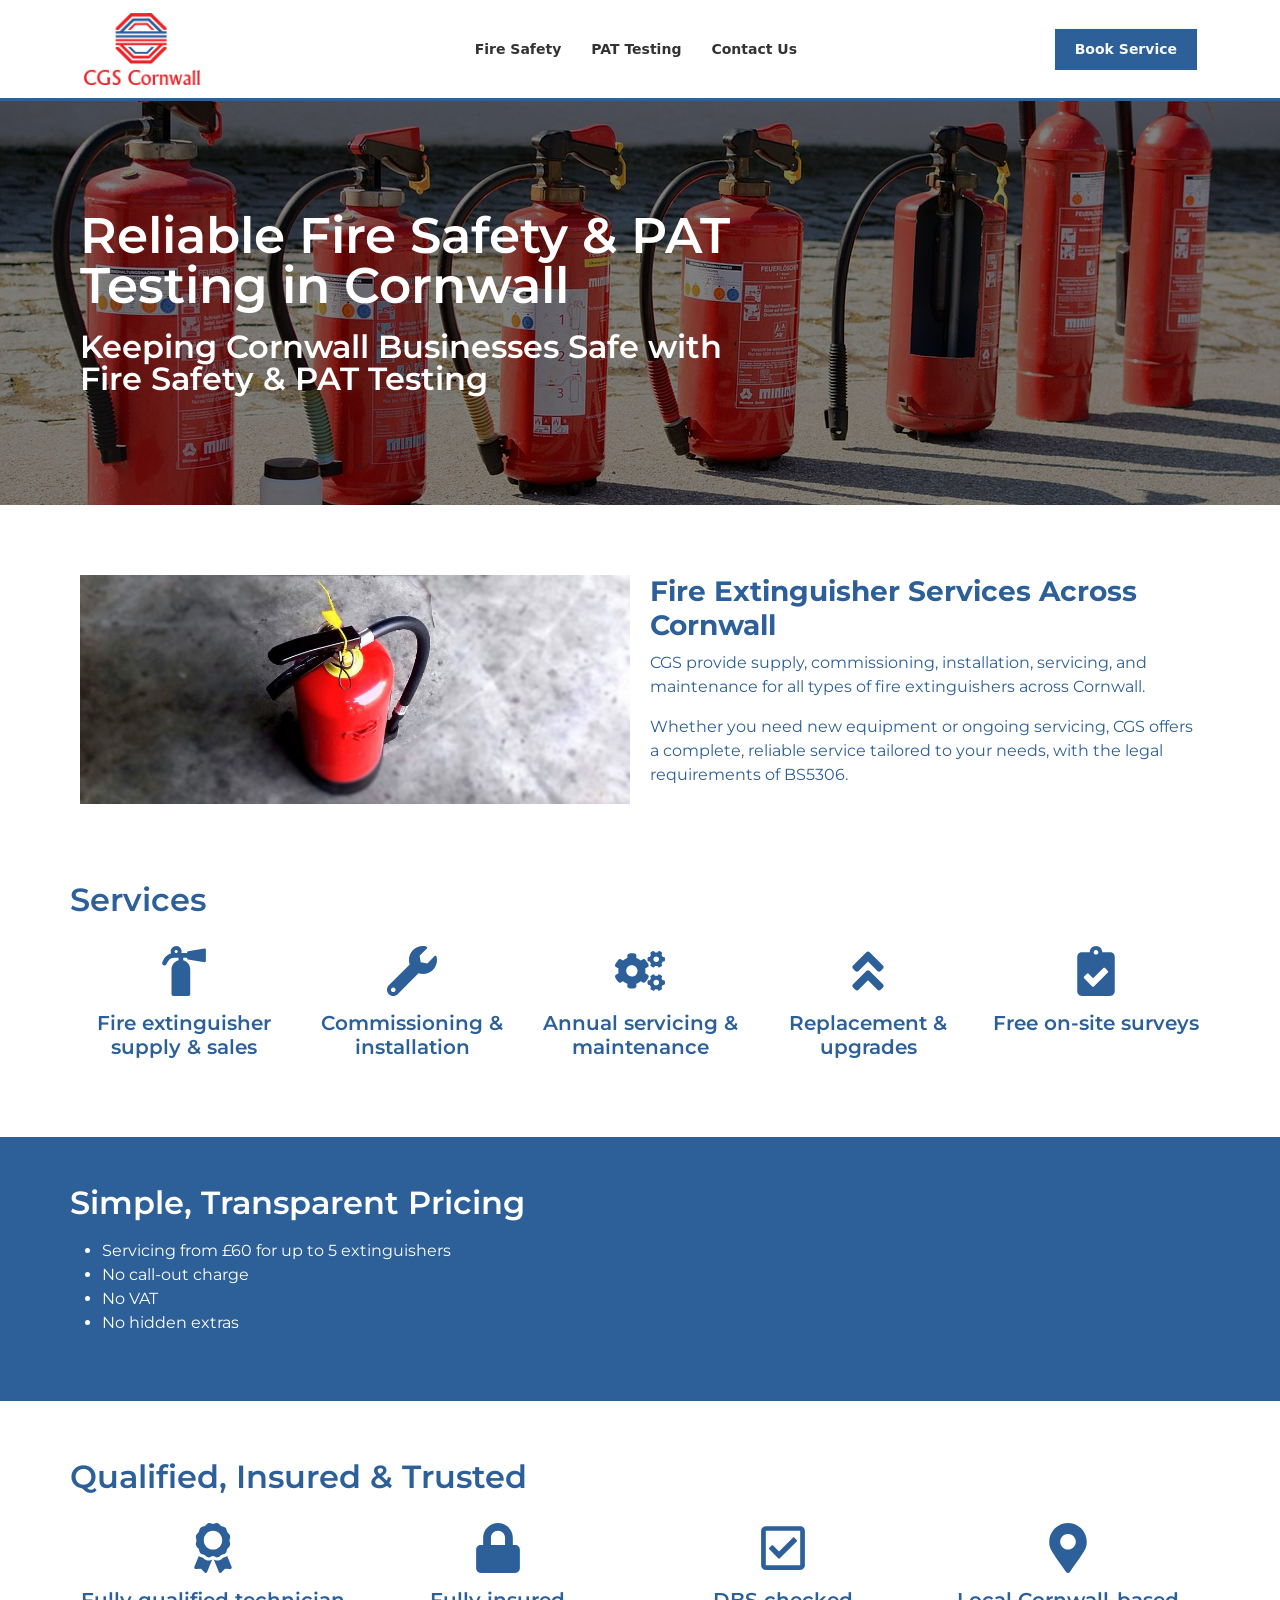
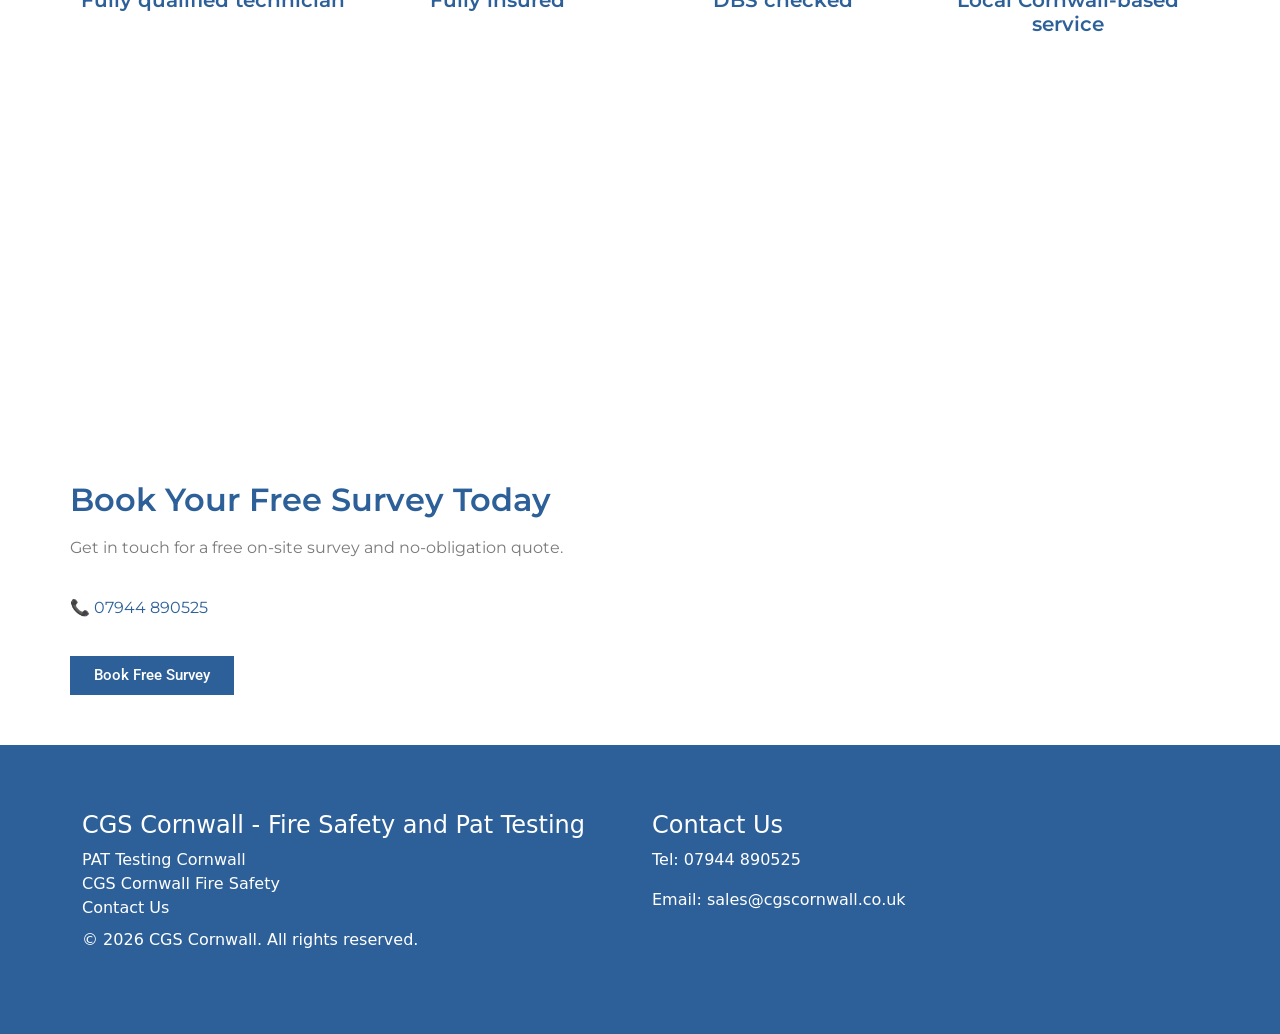
==== commit 6827378e: "SEO update" ====
--- a/index.html
+++ b/index.html
@@ -1,16 +1,46 @@
 <!DOCTYPE html>
-<html lang="en-GB">
+<html lang="en-US" prefix="og: https://ogp.me/ns#">
 <head>
     <meta charset="UTF-8">
     <meta name="viewport" content="width=device-width, initial-scale=1">
-    <title></title>
-    <meta name="robots" content="max-image-preview:large">
+    <title>CGS Cornwall - Fire Safety and Pat Testing - CGS Cornwall</title>
+    
+<!-- Search Engine Optimization by Rank Math - https://rankmath.com/ -->
+<meta name="description" content="CGS fire extinguisher servicing provide supply, commissioning, installation, servicing, and maintenance for all types of fire extinguishers across Cornwall.">
+<meta name="robots" content="index, follow, max-snippet:-1, max-video-preview:-1, max-image-preview:large">
+<link rel="canonical" href="/">
+<meta property="og:locale" content="en_US">
+<meta property="og:type" content="website">
+<meta property="og:title" content="CGS Cornwall - Fire Safety and Pat Testing - Devon &amp; Cornwall">
+<meta property="og:description" content="CGS fire extinguisher servicing provide supply, commissioning, installation, servicing, and maintenance for all types of fire extinguishers across Cornwall.">
+<meta property="og:url" content="/">
+<meta property="og:site_name" content="CGS Cornwall">
+<meta property="og:updated_time" content="2026-06-02T22:02:24+00:00">
+<meta property="og:image" content="/wp-content/uploads/sites/4/2026/04/fire-extinguishers.jpg">
+<meta property="og:image:secure_url" content="/wp-content/uploads/sites/4/2026/04/fire-extinguishers.jpg">
+<meta property="og:image:width" content="1280">
+<meta property="og:image:height" content="728">
+<meta property="og:image:alt" content="Fire extinguisher servicing">
+<meta property="og:image:type" content="image/jpeg">
+<meta property="article:published_time" content="2026-04-17T19:17:12+00:00">
+<meta property="article:modified_time" content="2026-06-02T22:02:24+00:00">
+<meta name="twitter:card" content="summary_large_image">
+<meta name="twitter:title" content="CGS Cornwall - Fire Safety and Pat Testing - Devon &amp; Cornwall">
+<meta name="twitter:description" content="CGS fire extinguisher servicing provide supply, commissioning, installation, servicing, and maintenance for all types of fire extinguishers across Cornwall.">
+<meta name="twitter:image" content="/wp-content/uploads/sites/4/2026/04/fire-extinguishers.jpg">
+<meta name="twitter:label1" content="Written by">
+<meta name="twitter:data1" content="siteadmin">
+<meta name="twitter:label2" content="Time to read">
+<meta name="twitter:data2" content="Less than a minute">
+<script type="application/ld+json" class="rank-math-schema">{"@context":"https://schema.org","@graph":[{"@type":["Person","Organization"],"@id":"/#person","name":"CGS Cornwall"},{"@type":"WebSite","@id":"/#website","url":"/","name":"CGS Cornwall","publisher":{"@id":"/#person"},"inLanguage":"en-US","potentialAction":{"@type":"SearchAction","target":"/?s={search_term_string}","query-input":"required name=search_term_string"}},{"@type":"ImageObject","@id":"/wp-content/uploads/sites/4/2026/04/minthu-fire-fighting-302586_1920-1024x426.jpg","url":"/wp-content/uploads/sites/4/2026/04/minthu-fire-fighting-302586_1920-1024x426.jpg","width":"200","height":"200","inLanguage":"en-US"},{"@type":"WebPage","@id":"/#webpage","url":"/","name":"CGS Cornwall - Fire Safety and Pat Testing - CGS Cornwall","datePublished":"2026-04-17T19:17:12+00:00","dateModified":"2026-06-02T22:02:24+00:00","about":{"@id":"/#person"},"isPartOf":{"@id":"/#website"},"primaryImageOfPage":{"@id":"/wp-content/uploads/sites/4/2026/04/minthu-fire-fighting-302586_1920-1024x426.jpg"},"inLanguage":"en-US"},{"@type":"Person","@id":"/author/siteadmin/","name":"siteadmin","url":"/author/siteadmin/","image":{"@type":"ImageObject","@id":"https://secure.gravatar.com/avatar/619f2c4a731f87add0a52c7ad72b94a2e583b73774dfcde82845cf2b97595c12?s=96&amp;d=mm&amp;r=g","url":"https://secure.gravatar.com/avatar/619f2c4a731f87add0a52c7ad72b94a2e583b73774dfcde82845cf2b97595c12?s=96&amp;d=mm&amp;r=g","caption":"siteadmin","inLanguage":"en-US"},"sameAs":["http://cms.theideacrowd.co.uk"]},{"@type":"Article","headline":"CGS Cornwall - Fire Safety and Pat Testing - CGS Cornwall","keywords":"CGS Cornwall,Fire Extinguisher Servicing","datePublished":"2026-04-17T19:17:12+00:00","dateModified":"2026-06-02T22:02:24+00:00","author":{"@id":"/author/siteadmin/","name":"siteadmin"},"publisher":{"@id":"/#person"},"description":"CGS fire extinguisher servicing provide supply, commissioning, installation, servicing, and maintenance for all types of fire extinguishers across Cornwall.","name":"CGS Cornwall - Fire Safety and Pat Testing - CGS Cornwall","@id":"/#richSnippet","isPartOf":{"@id":"/#webpage"},"image":{"@id":"/wp-content/uploads/sites/4/2026/04/minthu-fire-fighting-302586_1920-1024x426.jpg"},"inLanguage":"en-US","mainEntityOfPage":{"@id":"/#webpage"}}]}</script>
+<!-- /Rank Math WordPress SEO plugin -->
+
 <link rel="dns-prefetch" href="//cdn.jsdelivr.net">
 <style id="wp-img-auto-sizes-contain-inline-css">
 img:is([sizes=auto i],[sizes^="auto," i]){contain-intrinsic-size:3000px 1500px}
 /*# sourceURL=wp-img-auto-sizes-contain-inline-css */
 </style>
-<link rel="stylesheet" id="formidable-css" href="/wp-content/plugins/formidable/css/formidableforms.css?ver=612159" media="all">
+<link rel="stylesheet" id="formidable-css" href="/wp-content/plugins/formidable/css/formidableforms4.css?ver=611953" media="all">
 <style id="wp-emoji-styles-inline-css">
 
 	img.wp-smiley, img.emoji {
@@ -26,6 +56,7 @@
 	}
 /*# sourceURL=wp-emoji-styles-inline-css */
 </style>
+<link rel="stylesheet" id="wp-block-library-css" href="/wp-includes/css/dist/block-library/style.min.css?ver=7.0" media="all">
 <style id="classic-theme-styles-inline-css">
 /*! This file is auto-generated */
 .wp-block-button__link{color:#fff;background-color:#32373c;border-radius:9999px;box-shadow:none;text-decoration:none;padding:calc(.667em + 2px) calc(1.333em + 2px);font-size:1.125em}.wp-block-file__button{background:#32373c;color:#fff;text-decoration:none}
@@ -41,31 +72,25 @@
 /*# sourceURL=global-styles-inline-css */
 </style>
 <link rel="stylesheet" id="bootstrap-css-css" href="https://cdn.jsdelivr.net/npm/bootstrap@5.3.2/dist/css/bootstrap.min.css?ver=5.3.2" media="all">
-<link rel="stylesheet" id="myportfolio-style-css" href="/wp-content/themes/cgs-cornwall/style.css?ver=1780349946" media="all">
+<link rel="stylesheet" id="myportfolio-style-css" href="/wp-content/themes/cgs-cornwall/style.css?ver=1776766553" media="all">
 <link rel="stylesheet" id="elementor-frontend-css" href="/wp-content/plugins/elementor/assets/css/frontend.min.css?ver=4.1.1" media="all">
-<style id="elementor-frontend-inline-css">
-.e-heading-base a, .e-paragraph-base a { all: unset; cursor: pointer; }form[data-element_type="e-form"].form-state-success [data-element_type="e-form-success-message"],form[data-element_type="e-form"].form-state-error [data-element_type="e-form-error-message"]{ display: block; }
-/*# sourceURL=elementor-frontend-inline-css */
-</style>
-<link rel="stylesheet" id="elementor-post-6-css" href="/wp-content/uploads/elementor/css/post-6.css?ver=1780389008" media="all">
+<link rel="stylesheet" id="elementor-post-3-css" href="/wp-content/uploads/sites/4/elementor/css/post-3.css?ver=1780346641" media="all">
 <link rel="stylesheet" id="widget-heading-css" href="/wp-content/plugins/elementor/assets/css/widget-heading.min.css?ver=4.1.1" media="all">
 <link rel="stylesheet" id="widget-image-css" href="/wp-content/plugins/elementor/assets/css/widget-image.min.css?ver=4.1.1" media="all">
 <link rel="stylesheet" id="widget-icon-box-css" href="/wp-content/plugins/elementor/assets/css/widget-icon-box.min.css?ver=4.1.1" media="all">
 <link rel="stylesheet" id="e-animation-fadeInUp-css" href="/wp-content/plugins/elementor/assets/lib/animations/styles/fadeInUp.min.css?ver=4.1.1" media="all">
 <link rel="stylesheet" id="e-animation-fadeIn-css" href="/wp-content/plugins/elementor/assets/lib/animations/styles/fadeIn.min.css?ver=4.1.1" media="all">
 <link rel="stylesheet" id="widget-google_maps-css" href="/wp-content/plugins/elementor/assets/css/widget-google_maps.min.css?ver=4.1.1" media="all">
-<link rel="stylesheet" id="elementor-post-14-css" href="/wp-content/uploads/elementor/css/post-14.css?ver=1780389008" media="all">
-<link rel="stylesheet" id="base-desktop-css" href="/wp-content/uploads/elementor/css/base-desktop.css?ver=6a1e9490edb11" media="all">
-<link rel="stylesheet" id="elementor-gf-roboto-css" href="https://fonts.googleapis.com/css?family=Roboto:100,100italic,200,200italic,300,300italic,400,400italic,500,500italic,600,600italic,700,700italic,800,800italic,900,900italic&amp;display=swap" media="all">
-<link rel="stylesheet" id="elementor-gf-robotoslab-css" href="https://fonts.googleapis.com/css?family=Roboto+Slab:100,100italic,200,200italic,300,300italic,400,400italic,500,500italic,600,600italic,700,700italic,800,800italic,900,900italic&amp;display=swap" media="all">
-<link rel="stylesheet" id="elementor-gf-montserrat-css" href="https://fonts.googleapis.com/css?family=Montserrat:100,100italic,200,200italic,300,300italic,400,400italic,500,500italic,600,600italic,700,700italic,800,800italic,900,900italic&amp;display=swap" media="all">
+<link rel="stylesheet" id="elementor-post-14-css" href="/wp-content/uploads/sites/4/elementor/css/post-14.css?ver=1780436399" media="all">
+<link rel="stylesheet" id="elementor-gf-roboto-css" href="https://fonts.googleapis.com/css?family=Roboto:100,100italic,200,200italic,300,300italic,400,400italic,500,500italic,600,600italic,700,700italic,800,800italic,900,900italic&amp;display=auto" media="all">
+<link rel="stylesheet" id="elementor-gf-robotoslab-css" href="https://fonts.googleapis.com/css?family=Roboto+Slab:100,100italic,200,200italic,300,300italic,400,400italic,500,500italic,600,600italic,700,700italic,800,800italic,900,900italic&amp;display=auto" media="all">
+<link rel="stylesheet" id="elementor-gf-montserrat-css" href="https://fonts.googleapis.com/css?family=Montserrat:100,100italic,200,200italic,300,300italic,400,400italic,500,500italic,600,600italic,700,700italic,800,800italic,900,900italic&amp;display=auto" media="all">
 <script id="jquery-core-js" src="/wp-includes/js/jquery/jquery.min.js?ver=3.7.1"></script>
 <script id="jquery-migrate-js" src="/wp-includes/js/jquery/jquery-migrate.min.js?ver=3.4.1"></script>
 <link rel="https://api.w.org/" href="/wp-json/"><link rel="alternate" title="JSON" type="application/json" href="/wp-json/wp/v2/pages/14"><link rel="EditURI" type="application/rsd+xml" title="RSD" href="/xmlrpc.php?rsd">
 <meta name="generator" content="WordPress 7.0">
-<link rel="canonical" href="/">
 <link rel="shortlink" href="/">
-<meta name="generator" content="Elementor 4.1.1; features: e_font_icon_svg, additional_custom_breakpoints; settings: css_print_method-external, google_font-enabled, font_display-swap">
+<meta name="generator" content="Elementor 4.1.1; features: e_font_icon_svg, additional_custom_breakpoints; settings: css_print_method-external, google_font-enabled, font_display-auto">
 			<style>
 				.e-con.e-parent:nth-of-type(n+4):not(.e-lazyloaded):not(.e-no-lazyload),
 				.e-con.e-parent:nth-of-type(n+4):not(.e-lazyloaded):not(.e-no-lazyload) * {
@@ -84,10 +109,14 @@
 					}
 				}
 			</style>
-			    <link href="https://fonts.googleapis.com/css2?family=Space+Grotesk:wght@400;500;600&amp;display=swap" rel="stylesheet">
+			<link rel="icon" href="/wp-content/uploads/sites/4/2026/06/cropped-CGS-icon-32x32.png" sizes="32x32">
+<link rel="icon" href="/wp-content/uploads/sites/4/2026/06/cropped-CGS-icon-192x192.png" sizes="192x192">
+<link rel="apple-touch-icon" href="/wp-content/uploads/sites/4/2026/06/cropped-CGS-icon-180x180.png">
+<meta name="msapplication-TileImage" content="/wp-content/uploads/sites/4/2026/06/cropped-CGS-icon-270x270.png">
+    <link href="https://fonts.googleapis.com/css2?family=Space+Grotesk:wght@400;500;600&amp;display=swap" rel="stylesheet">
     <link rel="stylesheet" href="https://cdnjs.cloudflare.com/ajax/libs/font-awesome/6.5.1/css/all.min.css">
 </head>
-<body class="home wp-singular page-template-default page page-id-14 wp-theme-cgs-cornwall elementor-default elementor-kit-6 elementor-page elementor-page-14">
+<body class="home wp-singular page-template-default page page-id-14 wp-theme-cgs-cornwall elementor-default elementor-kit-3 elementor-page elementor-page-14">
 
 <header>
     <nav class="navbar navbar-expand-sm fixed-top">
@@ -99,9 +128,9 @@
           <span class="navbar-toggler-icon"></span>
         </button>
         <div class="collapse navbar-collapse text-center" id="navMenu">
-          <ul id="menu-header-menu" class="navbar-nav"><li id="menu-item-32" class="menu-item menu-item-type-post_type menu-item-object-page menu-item-32"><a href="/cgs-cornwall-fire-safety/">Fire Safety</a></li>
-<li id="menu-item-186" class="menu-item menu-item-type-post_type menu-item-object-page menu-item-186"><a href="/pat-testing-cornwall/">PAT Testing</a></li>
-<li id="menu-item-33" class="menu-item menu-item-type-post_type menu-item-object-page menu-item-33"><a href="/contact-us/">Contact Us</a></li>
+          <ul id="menu-header-menu" class="navbar-nav"><li id="menu-item-34" class="menu-item menu-item-type-post_type menu-item-object-page menu-item-34"><a href="/cgs-cornwall-fire-safety/">Fire Safety</a></li>
+<li id="menu-item-36" class="menu-item menu-item-type-post_type menu-item-object-page menu-item-36"><a href="/pat-testing-cornwall/">PAT Testing</a></li>
+<li id="menu-item-35" class="menu-item menu-item-type-post_type menu-item-object-page menu-item-35"><a href="/contact-us/">Contact Us</a></li>
 </ul>        </div>
         <div class="d-flex flex-column align-items-end">
           <a href="/contact-us" class="header-contact btn btn-outline-light d-none d-sm-inline-block">
@@ -128,11 +157,9 @@
 					<div class="e-con-inner">
 		<div class="elementor-element elementor-element-a915524 e-grid e-con-full e-con e-child" data-id="a915524" data-element_type="container" data-e-type="container">
 				<div class="elementor-element elementor-element-b660d54 elementor-widget elementor-widget-image" data-id="b660d54" data-element_type="widget" data-e-type="widget" data-widget_type="image.default">
-															<img fetchpriority="high" decoding="async" width="1024" height="426" src="/wp-content/uploads/2026/04/minthu-fire-fighting-302586_1920-1024x426.jpg" class="attachment-large size-large wp-image-95" alt="" srcset="/wp-content/uploads/2026/04/minthu-fire-fighting-302586_1920-1024x426.jpg 1024w, /wp-content/uploads/2026/04/minthu-fire-fighting-302586_1920-300x125.jpg 300w, /wp-content/uploads/2026/04/minthu-fire-fighting-302586_1920-768x319.jpg 768w, /wp-content/uploads/2026/04/minthu-fire-fighting-302586_1920-1536x638.jpg 1536w, /wp-content/uploads/2026/04/minthu-fire-fighting-302586_1920.jpg 1920w" sizes="(max-width: 1024px) 100vw, 1024px">															</div>
+															<img fetchpriority="high" decoding="async" width="1024" height="426" src="/wp-content/uploads/sites/4/2026/04/minthu-fire-fighting-302586_1920-1024x426.jpg" class="attachment-large size-large wp-image-95" alt="Fire extinguisher servicing" srcset="/wp-content/uploads/sites/4/2026/04/minthu-fire-fighting-302586_1920-1024x426.jpg 1024w, /wp-content/uploads/sites/4/2026/04/minthu-fire-fighting-302586_1920-300x125.jpg 300w, /wp-content/uploads/sites/4/2026/04/minthu-fire-fighting-302586_1920-768x319.jpg 768w, /wp-content/uploads/sites/4/2026/04/minthu-fire-fighting-302586_1920-1536x638.jpg 1536w, /wp-content/uploads/sites/4/2026/04/minthu-fire-fighting-302586_1920-600x249.jpg 600w, /wp-content/uploads/sites/4/2026/04/minthu-fire-fighting-302586_1920.jpg 1920w" sizes="(max-width: 1024px) 100vw, 1024px">															</div>
 				<div class="elementor-element elementor-element-cf86949 elementor-widget elementor-widget-text-editor" data-id="cf86949" data-element_type="widget" data-e-type="widget" data-widget_type="text-editor.default">
-									<h3 data-section-id="ynrs28" data-start="318" data-end="368"><span role="text"><strong data-start="322" data-end="368">Fire Extinguisher Services Across Cornwall</strong></span></h3>
-<p data-start="370" data-end="497">CGS provide supply, commissioning, installation, servicing, and maintenance for all types of fire extinguishers across Cornwall.</p>
-<p data-start="499" data-end="615">Whether you need new equipment or ongoing servicing, CGS offers a complete, reliable service tailored to your needs, with the legal requirements of BS5306.&nbsp;</p>								</div>
+									<h3 data-section-id="ynrs28" data-start="318" data-end="368"><span role="text"><strong data-start="322" data-end="368">Fire Extinguisher Services Across Cornwall</strong></span></h3><p data-start="370" data-end="497">CGS provide supply, commissioning, installation, servicing, and maintenance for all types of fire extinguishers across Cornwall.</p><p data-start="499" data-end="615">Whether you need new equipment or ongoing servicing, CGS offers a complete, reliable service tailored to your needs, with the legal requirements of BS5306.</p>								</div>
 				</div>
 					</div>
 				</div>
@@ -364,7 +391,7 @@
 				<div class="elementor-element elementor-element-1c459ce elementor-widget elementor-widget-text-editor" data-id="1c459ce" data-element_type="widget" data-e-type="widget" data-widget_type="text-editor.default">
 									<p>&#128222; <a href="tel:07944%20890525">07944 890525</a></p>								</div>
 				<div class="elementor-element elementor-element-40200ad elementor-mobile-align-justify elementor-widget elementor-widget-button" data-id="40200ad" data-element_type="widget" data-e-type="widget" data-widget_type="button.default">
-										<a class="elementor-button elementor-button-link elementor-size-sm" href="https://cms.theideacrowd.co.uk/cgs-cornwall/contact-us/">
+										<a class="elementor-button elementor-button-link elementor-size-sm" href="/contact-us/">
 						<span class="elementor-button-content-wrapper">
 									<span class="elementor-button-text">Book Free Survey</span>
 					</span>
@@ -380,9 +407,9 @@
         <div class="row">
             <div class="col-12 col-md-6 mb-3 mb-md-0">
                 <h4>CGS Cornwall - Fire Safety and Pat Testing</h4>
-                <ul id="menu-footer-menu-links" class="navbar-nav"><li id="menu-item-187" class="menu-item menu-item-type-post_type menu-item-object-page menu-item-187"><a href="/pat-testing-cornwall/">PAT Testing Cornwall</a></li>
-<li id="menu-item-34" class="menu-item menu-item-type-post_type menu-item-object-page menu-item-34"><a href="/cgs-cornwall-fire-safety/">CGS Cornwall Fire Safety</a></li>
-<li id="menu-item-35" class="menu-item menu-item-type-post_type menu-item-object-page menu-item-35"><a href="/contact-us/">Contact Us</a></li>
+                <ul id="menu-footer-menu-links" class="navbar-nav"><li id="menu-item-92" class="menu-item menu-item-type-post_type menu-item-object-page menu-item-92"><a href="/pat-testing-cornwall/">PAT Testing Cornwall</a></li>
+<li id="menu-item-93" class="menu-item menu-item-type-post_type menu-item-object-page menu-item-93"><a href="/cgs-cornwall-fire-safety/">CGS Cornwall Fire Safety</a></li>
+<li id="menu-item-94" class="menu-item menu-item-type-post_type menu-item-object-page menu-item-94"><a href="/contact-us/">Contact Us</a></li>
 </ul>            </div>
             <div class="col-12 col-md-6 mb-3 mb-md-0">
                 <h4>Contact Us</h4>
@@ -394,7 +421,7 @@
     </div>
 </footer>
 <script type="speculationrules">
-{"prefetch":[{"source":"document","where":{"and":[{"href_matches":"/*"},{"not":{"href_matches":["/wp-*.php","/wp-admin/*","/wp-content/uploads/*","/wp-content/*","/wp-content/plugins/*","/wp-content/themes/cgs-cornwall/*","/*\\?(.+)"]}},{"not":{"selector_matches":"a[rel~=\"nofollow\"]"}},{"not":{"selector_matches":".no-prefetch, .no-prefetch a"}}]},"eagerness":"conservative"}]}
+{"prefetch":[{"source":"document","where":{"and":[{"href_matches":"/cgs-cornwall/*"},{"not":{"href_matches":["/cgs-cornwall/wp-*.php","/cgs-cornwall/wp-admin/*","/cgs-cornwall/wp-content/uploads/sites/4/*","/cgs-cornwall/wp-content/*","/cgs-cornwall/wp-content/plugins/*","/cgs-cornwall/wp-content/themes/cgs-cornwall/*","/cgs-cornwall/*\\?(.+)"]}},{"not":{"selector_matches":"a[rel~=\"nofollow\"]"}},{"not":{"selector_matches":".no-prefetch, .no-prefetch a"}}]},"eagerness":"conservative"}]}
 </script>
 			<script>
 				const lazyloadRunObserver = () => {
@@ -427,7 +454,7 @@
 <script id="elementor-frontend-modules-js" src="/wp-content/plugins/elementor/assets/js/frontend-modules.min.js?ver=4.1.1"></script>
 <script id="jquery-ui-core-js" src="/wp-includes/js/jquery/ui/core.min.js?ver=1.13.3"></script>
 <script id="elementor-frontend-js-before">
-var elementorFrontendConfig = {"environmentMode":{"edit":false,"wpPreview":false,"isScriptDebug":false},"i18n":{"shareOnFacebook":"Share on Facebook","shareOnTwitter":"Share on Twitter","pinIt":"Pin it","download":"Download","downloadImage":"Download image","fullscreen":"Fullscreen","zoom":"Zoom","share":"Share","playVideo":"Play Video","previous":"Previous","next":"Next","close":"Close","a11yCarouselPrevSlideMessage":"Previous slide","a11yCarouselNextSlideMessage":"Next slide","a11yCarouselFirstSlideMessage":"This is the first slide","a11yCarouselLastSlideMessage":"This is the last slide","a11yCarouselPaginationBulletMessage":"Go to slide"},"is_rtl":false,"breakpoints":{"xs":0,"sm":480,"md":768,"lg":1025,"xl":1440,"xxl":1600},"responsive":{"breakpoints":{"mobile":{"label":"Mobile Portrait","value":767,"default_value":767,"direction":"max","is_enabled":true},"mobile_extra":{"label":"Mobile Landscape","value":880,"default_value":880,"direction":"max","is_enabled":false},"tablet":{"label":"Tablet Portrait","value":1024,"default_value":1024,"direction":"max","is_enabled":true},"tablet_extra":{"label":"Tablet Landscape","value":1200,"default_value":1200,"direction":"max","is_enabled":false},"laptop":{"label":"Laptop","value":1366,"default_value":1366,"direction":"max","is_enabled":false},"widescreen":{"label":"Widescreen","value":2400,"default_value":2400,"direction":"min","is_enabled":false}},"hasCustomBreakpoints":false},"version":"4.1.1","is_static":false,"experimentalFeatures":{"e_font_icon_svg":true,"additional_custom_breakpoints":true,"container":true,"e_optimized_markup":true,"e_pro_free_trial_popup":true,"nested-elements":true,"e_atomic_elements":true,"atomic_widgets_should_enforce_capabilities":true,"editor_mcp":true,"e_bc_migrations":true,"e_editor_design_system_panel":true,"e_classes":true,"global_classes_should_enforce_capabilities":true,"e_variables":true,"e_variables_manager":true,"e_opt_in_v4_page":true,"e_opt_in_v4":true,"e_components":true,"e_interactions":true,"e_widget_creation":true,"import-export-customization":true},"urls":{"assets":"\/wp-content\/plugins\/elementor\/assets\/","ajaxurl":"\/wp-admin\/admin-ajax.php","uploadUrl":"\/wp-content\/uploads"},"nonces":{"floatingButtonsClickTracking":"f9f0edfa3a","atomicFormsSendForm":"41f918d939"},"swiperClass":"swiper","settings":{"page":[],"editorPreferences":[]},"kit":{"active_breakpoints":["viewport_mobile","viewport_tablet"],"global_image_lightbox":"yes","lightbox_enable_counter":"yes","lightbox_enable_fullscreen":"yes","lightbox_enable_zoom":"yes","lightbox_enable_share":"yes","lightbox_title_src":"title","lightbox_description_src":"description"},"post":{"id":14,"title":"CGS%20Cornwall","excerpt":"","featuredImage":false}};
+var elementorFrontendConfig = {"environmentMode":{"edit":false,"wpPreview":false,"isScriptDebug":false},"i18n":{"shareOnFacebook":"Share on Facebook","shareOnTwitter":"Share on Twitter","pinIt":"Pin it","download":"Download","downloadImage":"Download image","fullscreen":"Fullscreen","zoom":"Zoom","share":"Share","playVideo":"Play Video","previous":"Previous","next":"Next","close":"Close","a11yCarouselPrevSlideMessage":"Previous slide","a11yCarouselNextSlideMessage":"Next slide","a11yCarouselFirstSlideMessage":"This is the first slide","a11yCarouselLastSlideMessage":"This is the last slide","a11yCarouselPaginationBulletMessage":"Go to slide"},"is_rtl":false,"breakpoints":{"xs":0,"sm":480,"md":768,"lg":1025,"xl":1440,"xxl":1600},"responsive":{"breakpoints":{"mobile":{"label":"Mobile Portrait","value":767,"default_value":767,"direction":"max","is_enabled":true},"mobile_extra":{"label":"Mobile Landscape","value":880,"default_value":880,"direction":"max","is_enabled":false},"tablet":{"label":"Tablet Portrait","value":1024,"default_value":1024,"direction":"max","is_enabled":true},"tablet_extra":{"label":"Tablet Landscape","value":1200,"default_value":1200,"direction":"max","is_enabled":false},"laptop":{"label":"Laptop","value":1366,"default_value":1366,"direction":"max","is_enabled":false},"widescreen":{"label":"Widescreen","value":2400,"default_value":2400,"direction":"min","is_enabled":false}},"hasCustomBreakpoints":false},"version":"4.1.1","is_static":false,"experimentalFeatures":{"e_font_icon_svg":true,"additional_custom_breakpoints":true,"container":true,"e_optimized_markup":true,"e_pro_free_trial_popup":true,"nested-elements":true,"global_classes_should_enforce_capabilities":true,"e_variables":true,"e_opt_in_v4_page":true,"e_components":true,"e_interactions":true,"e_widget_creation":true,"import-export-customization":true},"urls":{"assets":"\/wp-content\/plugins\/elementor\/assets\/","ajaxurl":"\/wp-admin\/admin-ajax.php","uploadUrl":"\/wp-content\/uploads\/sites\/4"},"nonces":{"floatingButtonsClickTracking":"0902d39f47","atomicFormsSendForm":"d1dd7065d3"},"swiperClass":"swiper","settings":{"page":[],"editorPreferences":[]},"kit":{"active_breakpoints":["viewport_mobile","viewport_tablet"],"global_image_lightbox":"yes","lightbox_enable_counter":"yes","lightbox_enable_fullscreen":"yes","lightbox_enable_zoom":"yes","lightbox_enable_share":"yes","lightbox_title_src":"title","lightbox_description_src":"description"},"post":{"id":14,"title":"CGS%20Cornwall%20-%20Fire%20Safety%20and%20Pat%20Testing%20-%20CGS%20Cornwall","excerpt":"","featuredImage":false}};
 //# sourceURL=elementor-frontend-js-before
 </script>
 <script id="elementor-frontend-js" src="/wp-content/plugins/elementor/assets/js/frontend.min.js?ver=4.1.1"></script>
--- a/wp-content/plugins/formidable/css/formidableforms4.css
+++ b/wp-content/plugins/formidable/css/formidableforms4.css
@@ -0,0 +1,2 @@
+/* WARNING: Any changes made to this file will be lost when your Formidable settings are updated */
+.with_frm_style{--form-width:100%;--form-align:left;--direction:ltr;--fieldset:0px;--fieldset-color:#000000;--fieldset-padding:0px 0px 15px 0px;--fieldset-bg-color:transparent;--title-size:40px;--title-color:#444444;--title-margin-top:10px;--title-margin-bottom:60px;--form-desc-size:14px;--form-desc-color:#98A2B3;--form-desc-margin-top:10px;--form-desc-margin-bottom:25px;--form-desc-padding:0px;--font-size:15px;--label-color:#344054;--weight:normal;--position:none;--align:left;--width:150px;--required-color:#F04438;--required-weight:bold;--label-padding:0px 0px 5px 0px;--description-font-size:12px;--description-color:#667085;--description-weight:normal;--description-style:normal;--description-align:left;--description-margin:0px;--field-font-size:14px;--field-height:36px;--line-height:36px;--field-width:100%;--auto-width:100%;--field-pad:8px 12px;--field-margin:20px;--field-weight:normal;--text-color:#1D2939;--border-color:#D0D5DD;--field-border-width:1px;--field-border-style:solid;--bg-color:#ffffff;--bg-color-active:#ffffff;--border-color-active:#4199FD;--text-color-error:#444444;--bg-color-error:#ffffff;--border-color-error:#F04438;--border-width-error:1px;--border-style-error:solid;--bg-color-disabled:#F9FAFB;--border-color-disabled:#D0D5DD;--text-color-disabled:#667085;--radio-align:block;--check-align:block;--check-font-size:14px;--check-label-color:#1D2939;--check-weight:normal;--section-font-size:18px;--section-color:#344054;--section-weight:bold;--section-pad:32px 0px 3px 0px;--section-mar-top:30px;--section-mar-bottom:30px;--section-bg-color:transparent;--section-border-color:#EAECF0;--section-border-width:1px;--section-border-style:solid;--section-border-loc:-top;--collapse-pos:after;--repeat-icon-color:#ffffff;--submit-font-size:14px;--submit-width:auto;--submit-height:auto;--submit-bg-color:#4199FD;--submit-border-color:#4199FD;--submit-border-width:1px;--submit-text-color:#ffffff;--submit-weight:normal;--submit-border-radius:8px;--submit-margin:10px;--submit-padding:8px 16px;--submit-shadow-color:#eeeeee;--submit-hover-bg-color:#3680D3;--submit-hover-color:#ffffff;--submit-hover-border-color:#3680D3;--submit-active-bg-color:#3680D3;--submit-active-color:#ffffff;--submit-active-border-color:#3680D3;--border-radius:8px;--error-bg:#FEE4E2;--error-border:#F5B8AA;--error-text:#F04438;--error-font-size:14px;--success-bg-color:#DFF0D8;--success-border-color:#D6E9C6;--success-text-color:#468847;--success-font-size:14px;--progress-bg-color:#EAECF0;--progress-color:#1D2939;--progress-active-bg-color:#4199FD;--progress-active-color:#ffffff;--progress-border-color:#EAECF0;--progress-border-size:1px;--progress-size:30px;--base-font-size:15px;--box-shadow:0 1px 2px 0 rgba(18, 18, 23, 0.05);}.frm_hidden,.frm_add_form_row.frm_hidden,.frm_remove_form_row.frm_hidden,.with_frm_style .frm_button.frm_hidden{display:none;}.with_frm_style,.with_frm_style form,.with_frm_style .frm-show-form div.frm_description p{text-align: var(--form-align);}input:-webkit-autofill {-webkit-box-shadow: 0 0 0 30px white inset;}.with_frm_style .frm-show-form div.frm_description p{font-size: var(--form-desc-size);color: var(--form-desc-color);margin-top: var(--form-desc-margin-top);margin-bottom: var(--form-desc-margin-bottom);padding: var(--form-desc-padding);}.with_frm_style fieldset{min-width:0;display: block; }.with_frm_style fieldset fieldset{border:none;margin:0;padding:0;background-color:transparent;}.with_frm_style .frm_form_fields > fieldset{border-width: var(--fieldset);border-style:solid;border-color: var(--fieldset-color);margin:0;padding: var(--fieldset-padding);background-color: var(--fieldset-bg-color);}legend.frm_hidden{display:none !important;}.with_frm_style .frm_form_fields{opacity:1;transition: opacity 0.1s linear;}.with_frm_style .frm_doing_ajax{opacity:.5;}.frm_transparent{color:transparent;}.with_frm_style legend + h3,.with_frm_style h3.frm_form_title{font-size: var(--title-size);color: var(--title-color);margin-top: var(--title-margin-top);margin-bottom: var(--title-margin-bottom);}.with_frm_style .frm_form_field.frm_html_container,.with_frm_style .frm_form_field .frm_show_it{color: var(--form-desc-color);}.with_frm_style .frm_form_field.frm_html_container{font-size: var(--form-desc-size);}.with_frm_style .frm_form_field .frm_show_it{font-size: var(--field-font-size);font-weight: var(--field-weight);}.with_frm_style .frm_required {color: var(--required-color);font-weight: var(--required-weight);}.with_frm_style input[type=text],.with_frm_style input[type=password],.with_frm_style input[type=email],.with_frm_style input[type=number],.with_frm_style input[type=url],.with_frm_style input[type=tel],.with_frm_style input[type=search],.with_frm_style select,.with_frm_style textarea,.with_frm_style .frm-card-element.StripeElement {font-family:var(--font);font-size: var(--field-font-size);margin-bottom:0;}.with_frm_style textarea{vertical-align:top;height:auto;}.with_frm_style input[type=text],.with_frm_style input[type=password],.with_frm_style input[type=email],.with_frm_style input[type=number],.with_frm_style input[type=url],.with_frm_style input[type=tel],.with_frm_style input[type=phone],.with_frm_style input[type=search],.with_frm_style select,.with_frm_style textarea,.frm_form_fields_style,.with_frm_style .frm_scroll_box .frm_opt_container,.frm_form_fields_active_style,.frm_form_fields_error_style,.with_frm_style .frm-card-element.StripeElement {color: var(--text-color);background-color: var(--bg-color);border-color: var(--border-color);border-width: var(--field-border-width);border-style: var(--field-border-style);border-radius: var(--border-radius);width: var(--field-width);max-width: 100%;font-size: var(--field-font-size);padding: var(--field-pad);box-sizing: border-box;outline: none;font-weight: var(--field-weight);}.with_frm_style input:-webkit-autofill:focus {transition: background-color 5000s ease-in-out 0s;}.with_frm_style select option {color: var(--text-color);}.with_frm_style select option.frm-select-placeholder {color: var(--text-color-disabled);}.with_frm_style input[type=radio],.with_frm_style input[type=checkbox]{border-color: var(--border-color);box-shadow: var(--box-shadow);float: none;}.with_frm_style input[type=radio]:after,.with_frm_style input[type=checkbox]:after {display: none; }.with_frm_style input[type=radio]:not(:checked):focus,.with_frm_style input[type=checkbox]:not(:checked):focus {border-color: var(--border-color) !important;}.with_frm_style input[type=radio]:focus,.with_frm_style input[type=checkbox]:focus {box-shadow:0px 0px 0px 3px rgba(65,153,253, 0.4) !important;}.with_frm_style input[type=text],.with_frm_style input[type=password],.with_frm_style input[type=email],.with_frm_style input[type=number],.with_frm_style input[type=url],.with_frm_style input[type=tel],.with_frm_style input[type=file],.with_frm_style input[type=search],.with_frm_style select,.with_frm_style .frm-card-element.StripeElement{min-height: var(--field-height);line-height:1.3;}.with_frm_style select[multiple=multiple]{height:auto;}.input[type=file].frm_transparent:focus,.with_frm_style input[type=file]{background-color:transparent;border:none;outline:none;box-shadow:none;}.with_frm_style input[type=file]{color: var(--text-color);padding: 0px;font-size: var(--field-font-size);display: initial;}.with_frm_style input[type=file].frm_transparent{color:transparent;}.with_frm_style select{width: var(--auto-width);max-width:100%;background-position-y: calc(50% + 3px);}.with_frm_style input[disabled],.with_frm_style select[disabled],.with_frm_style textarea[disabled],.with_frm_style input[readonly],.with_frm_style select[readonly],.with_frm_style textarea[readonly] {background-color: var(--bg-color-disabled);color: var(--text-color-disabled);border-color: var(--border-color-disabled);}.frm_preview_page:before{content:normal !important;}.frm_preview_page{padding:25px;}.with_frm_style .frm_primary_label{max-width:100%;font-size: var(--font-size);color: var(--label-color);font-weight: var(--weight);text-align: var(--align);padding: var(--label-padding);margin:0;width:auto;display:block;}.with_frm_style .frm_top_container .frm_primary_label,.with_frm_style .frm_hidden_container .frm_primary_label,.with_frm_style .frm_pos_top{display:block;float:none;width:auto;}.with_frm_style .frm_inline_container .frm_primary_label{margin-right:10px;}.with_frm_style .frm_right_container .frm_primary_label,.with_frm_style .frm_pos_right{display:inline;float:right;margin-left:10px;}.with_frm_style .frm_pos_center {text-align: center;}.with_frm_style .frm_none_container .frm_primary_label,.with_frm_style .frm_pos_none,.frm_pos_none,.frm_none_container .frm_primary_label{display:none;}.with_frm_style .frm_hidden_container .frm_primary_label,.with_frm_style .frm_pos_hidden,.frm_hidden_container .frm_primary_label{visibility:hidden;white-space:nowrap;}.frm_visible{opacity:1;}.with_frm_style .frm_inside_container {position: relative;padding-top: 18px;padding-top: calc(0.5 * var(--field-height));}.with_frm_style .frm_inside_container > input,.with_frm_style .frm_inside_container > select,.with_frm_style .frm_inside_container > textarea {display: block;}.with_frm_style input::placeholder,.with_frm_style textarea::placeholder {font-size: var(--field-font-size);}.with_frm_style .frm_inside_container > input::placeholder,.with_frm_style .frm_inside_container > textarea::placeholder {opacity: 0;transition: opacity 0.3s ease-in;}.with_frm_style .frm_inside_container > label {transition: all 0.3s ease-in;position: absolute;top: 19px;top: calc(1px + .5 * var(--field-height));left: 3px;width: 100%;line-height: 1.3;text-overflow: ellipsis;overflow: hidden;white-space: nowrap;padding: 8px 12px;padding: var(--field-pad);font-size: 14px;font-size: var(--field-font-size);font-weight: normal;font-weight: var(--field-weight);pointer-events: none;}.with_frm_style.frm_style_lines-no-boxes .frm_inside_container > label {line-height: 1;}.with_frm_style .frm_inside_container.frm_label_float_top > label {top: 0;left: 0;padding: 0;font-size: 12px;font-size: calc(0.85 * var(--field-font-size));}.with_frm_style .frm_inside_container.frm_label_float_top > input::placeholder,.with_frm_style .frm_inside_container.frm_label_float_top > textarea::placeholder {opacity: 1;transition: opacity 0.3s ease-in;}.with_frm_style .frm_description,.with_frm_style .frm_pro_max_limit_desc{clear:both;}.with_frm_style input[type=number][readonly] {-moz-appearance: textfield;}.with_frm_style select[multiple="multiple"]{height:auto;line-height:normal;}.with_frm_style .auto_width #loginform input,.with_frm_style .auto_width input,.with_frm_style input.auto_width,.with_frm_style select.auto_width,.with_frm_style textarea.auto_width{width:auto;}.with_frm_style .frm_button{text-decoration:none !important;border:1px solid #eee;display:inline-block;padding: var(--submit-padding);border-radius:8px;border-radius:var(--border-radius);font-size: var(--submit-font-size);font-weight: var(--submit-weight);color: var(--submit-text-color);background: var(--submit-bg-color);border-width: var(--submit-border-width);border-color: var(--submit-border-color);height: var(--submit-height);}.with_frm_style .frm_button.frm_inverse{color:var(--submit-bg-color);background:var(--submit-text-color);}.with_frm_style .frm_submit{clear:both;}.frm_inline_form .frm_form_field,.frm_inline_form .frm_submit{grid-column: span 1 / span 1;}.frm_inline_form .frm_submit{margin:0;}.frm_submit.frm_inline_submit input[type=submit],.frm_submit.frm_inline_submit button,.frm_inline_form .frm_submit input[type=submit],.frm_inline_form .frm_submit button{margin-top:0;}.with_frm_style.frm_center_submit .frm_submit{text-align:center;}.with_frm_style.frm_center_submit .frm_flex.frm_submit {justify-content: center;}.with_frm_style .frm_inline_success .frm_submit{display: flex;flex-direction: row;align-items: center;margin: 0;}.with_frm_style .frm_inline_success .frm_submit .frm_message{flex: 1;margin: 0;padding-left: 10px;}.with_frm_style .frm_inline_success.frm_alignright_success .frm_submit .frm_message{text-align: right;}.with_frm_style.frm_center_submit .frm_submit input[type=submit],.with_frm_style.frm_center_submit .frm_submit input[type=button],.with_frm_style.frm_center_submit .frm_submit button{margin-bottom:8px !important;}.with_frm_style .frm_submit input[type=submit],.with_frm_style .frm_submit input[type=button],.with_frm_style .frm_submit button{-webkit-appearance: none;cursor: pointer;}.with_frm_style.frm_center_submit .frm_submit .frm_ajax_loading{display: block;margin: 0 auto;}.with_frm_style .frm_loading_prev .frm_ajax_loading,.with_frm_style .frm_loading_form .frm_ajax_loading{visibility:visible !important;}.with_frm_style .frm_loading_form .frm_button_submit {position: relative;color: transparent !important;text-shadow: none !important;}.with_frm_style .frm_loading_form .frm_button_submit:hover,.with_frm_style .frm_loading_form .frm_button_submit:active,.with_frm_style .frm_loading_form .frm_button_submit:focus {cursor: not-allowed;color: transparent;outline: none !important;box-shadow: none;}.with_frm_style .frm_loading_form .frm_button_submit:before {content: '';display: inline-block;position: absolute;background: transparent;border: 1px solid #fff;border-top-color: transparent;border-left-color: transparent;border-radius: 50%;box-sizing: border-box;top: 50%;left: 50%;margin-top: -6px;margin-left: -6px;width: 12px;height: 12px;animation: spin 2s linear infinite;}.with_frm_style .frm_submit.frm_flex {align-items: center;gap: 2%;}.frm_style_formidable-style.with_frm_style{}.frm_forms.frm_style_formidable-style.with_frm_style{max-width:var(--form-width);direction:var(--direction);}.frm_style_formidable-style.with_frm_style .form-field{margin-bottom:var(--field-margin);}.frm_style_formidable-style.with_frm_style p.description,.frm_style_formidable-style.with_frm_style div.description,.frm_style_formidable-style.with_frm_style div.frm_description,.frm_style_formidable-style.with_frm_style .frm-show-form > div.frm_description,.frm_style_formidable-style.with_frm_style .frm_error,.frm_style_formidable-style.with_frm_style .frm_pro_max_limit_desc{margin:0px;padding:0;font-size:12px;color:#667085;font-weight:normal;text-align:left;font-style:normal;max-width:100%;}.frm_style_formidable-style.with_frm_style .frm_form_field.frm_left_container{grid-template-columns: 150px auto;}.frm_style_formidable-style.with_frm_style .frm_form_field.frm_right_container{grid-template-columns: auto 150px;}.frm_form_field.frm_right_container{grid-template-columns: auto 25%;}.frm_style_formidable-style.with_frm_style .frm_inline_container.frm_dynamic_select_container .frm_data_container,.frm_style_formidable-style.with_frm_style .frm_inline_container.frm_dynamic_select_container .frm_opt_container{display:inline;}.frm_style_formidable-style.with_frm_style .frm_pos_right{display:inline;width:var(--width);}.frm_style_formidable-style.with_frm_style .frm_none_container .frm_primary_label,.frm_style_formidable-style.with_frm_style .frm_pos_none{display:none;}.frm_style_formidable-style.with_frm_style input::placeholder,.frm_style_formidable-style.with_frm_style textarea::placeholder{color:var(--text-color-disabled);}.frm_style_formidable-style.with_frm_style .frm_default,.frm_style_formidable-style.with_frm_style input.frm_default,.frm_style_formidable-style.with_frm_style textarea.frm_default,.frm_style_formidable-style.with_frm_style select.frm_default,.frm_style_formidable-style.with_frm_style .placeholder {color:var(--text-color-disabled);}.frm_style_formidable-style.with_frm_style .form-field input:not([type=file]):not([type=range]):not([readonly]):focus,.frm_style_formidable-style.with_frm_style select:focus,.frm_style_formidable-style.with_frm_style .form-field textarea:focus,.frm_style_formidable-style.with_frm_style .frm_focus_field input[type=text],.frm_style_formidable-style.with_frm_style .frm_focus_field input[type=password],.frm_style_formidable-style.with_frm_style .frm_focus_field input[type=email],.frm_style_formidable-style.with_frm_style .frm_focus_field input[type=number],.frm_style_formidable-style.with_frm_style .frm_focus_field input[type=url],.frm_style_formidable-style.with_frm_style .frm_focus_field input[type=tel],.frm_style_formidable-style.with_frm_style .frm_focus_field input[type=search],.frm_form_fields_active_style,.frm_style_formidable-style.with_frm_style .frm_focus_field .frm-card-element.StripeElement {background-color:var(--bg-color-active);border-color:var(--border-color-active);color:var(--text-color);box-shadow:0px 0px 5px 0px rgba(65,153,253, 0.6);}.frm_style_formidable-style.with_frm_style input:-webkit-autofill {-webkit-box-shadow: 0px 0px 5px 0px rgba(65,153,253, 0.6);}.frm_style_formidable-style.with_frm_style input[type=submit],.frm_style_formidable-style.with_frm_style .frm_submit input[type=button],.frm_style_formidable-style.with_frm_style .frm_submit button,.frm_form_submit_style {width:auto;font-size:14px;height:auto;line-height:normal;text-align:center;background:#4199FD;border-width:1px;border-color: #4199FD;border-style:solid;color:#ffffff;cursor:pointer;font-weight:normal;border-radius:8px;text-shadow:none;padding:8px 16px;box-sizing:border-box;box-shadow:0 1px 1px #eeeeee;margin:10px;margin-left:0;margin-right:0;vertical-align:middle;}.frm_style_formidable-style.with_frm_style input[type=submit]:hover,.frm_style_formidable-style.with_frm_style .frm_submit input[type=button]:hover,.frm_style_formidable-style.with_frm_style .frm_submit button:hover{background:var(--submit-hover-bg-color);border-color:var(--submit-hover-border-color);color:var(--submit-hover-color);}.frm_style_formidable-style.with_frm_style.frm_center_submit .frm_submit .frm_ajax_loading{margin-bottom:10px;}.frm_style_formidable-style.with_frm_style input[type=submit]:focus,.frm_style_formidable-style.with_frm_style .frm_submit input[type=button]:focus,.frm_style_formidable-style.with_frm_style .frm_submit button:focus,.frm_style_formidable-style.with_frm_style input[type=submit]:active,.frm_style_formidable-style.with_frm_style .frm_submit input[type=button]:active,.frm_style_formidable-style.with_frm_style .frm_submit button:active{background:var(--submit-active-bg-color);border-color:var(--submit-active-border-color);color:var(--submit-active-color);outline: none;}.frm_style_formidable-style.with_frm_style .frm_loading_form .frm_button_submit,.frm_style_formidable-style.with_frm_style .frm_loading_form .frm_button_submit:hover,.frm_style_formidable-style.with_frm_style .frm_loading_form .frm_button_submit:active,.frm_style_formidable-style.with_frm_style .frm_loading_form .frm_button_submit:focus{color: transparent;background:var(--submit-bg-color);border-color:var(--submit-bg-color);}.frm_style_formidable-style.with_frm_style .frm_loading_form .frm_button_submit:before {border-bottom-color:var(--submit-text-color);border-right-color:var(--submit-text-color);}.frm_style_formidable-style.with_frm_style.frm_inline_top .frm_submit::before,.frm_style_formidable-style.with_frm_style .frm_submit.frm_inline_submit::before {content:"before";font-size:var(--font-size);color:var(--label-color);font-weight:var(--weight);margin:0;padding:var(--label-padding);width:auto;display:block;visibility:hidden;}.frm_style_formidable-style.with_frm_style.frm_inline_form .frm_submit input,.frm_style_formidable-style.with_frm_style.frm_inline_form .frm_submit button,.frm_style_formidable-style.with_frm_style .frm_submit.frm_inline_submit input,.frm_style_formidable-style.with_frm_style .frm_submit.frm_inline_submit button {margin: 0 !important;}.frm_style_formidable-style.with_frm_style .frm_blank_field input[type=text],.frm_style_formidable-style.with_frm_style .frm_blank_field input[type=password],.frm_style_formidable-style.with_frm_style .frm_blank_field input[type=url],.frm_style_formidable-style.with_frm_style .frm_blank_field input[type=tel],.frm_style_formidable-style.with_frm_style .frm_blank_field input[type=number],.frm_style_formidable-style.with_frm_style .frm_blank_field input[type=email],.frm_style_formidable-style.with_frm_style .frm_blank_field input[type=checkbox],.frm_style_formidable-style.with_frm_style .frm_blank_field input[type=radio],.frm_style_formidable-style.with_frm_style .frm_blank_field textarea,.frm_style_formidable-style.with_frm_style .frm_blank_field select:not(.ui-datepicker-month):not(.ui-datepicker-year),.frm_form_fields_error_style,.frm_style_formidable-style.with_frm_style .frm_blank_field .frm-g-recaptcha iframe,.frm_style_formidable-style.with_frm_style .frm_blank_field .g-recaptcha iframe,.frm_style_formidable-style.with_frm_style .frm_blank_field .frm-card-element.StripeElement,.frm_style_formidable-style.with_frm_style .frm_form_field :invalid {color:var(--text-color-error);background-color:var(--bg-color-error);border-color:var(--border-color-error);border-width:var(--border-width-error);border-style:var(--border-style-error);}.frm_style_formidable-style.with_frm_style .frm_error,.frm_style_formidable-style.with_frm_style .frm_limit_error{font-weight:var(--weight);color:var(--border-color-error);}.frm_style_formidable-style.with_frm_style .frm_error_style{background-color:var(--error-bg);border:1px solid var(--error-border);border-radius:var(--border-radius);color:var(--error-text);font-size:var(--error-font-size);margin:0;margin-bottom:var(--field-margin);}.frm_style_formidable-style.with_frm_style .frm_form_field.frm_total_big input,.frm_style_formidable-style.with_frm_style .frm_form_field.frm_total_big textarea,.frm_style_formidable-style.with_frm_style .frm_form_field.frm_total input,.frm_style_formidable-style.with_frm_style .frm_form_field.frm_total textarea{color: #1D2939;background-color:transparent;border:none;display:inline;width:auto;padding:0;}.frm_ajax_loading{visibility:hidden;width:auto;}.frm_form_submit_style{height:auto;}a.frm_save_draft{cursor:pointer;}.horizontal_radio .frm_radio{margin:0 5px 0 0;}.horizontal_radio .frm_checkbox{margin:0;margin-right:12px;}.vertical_radio .frm_checkbox,.vertical_radio .frm_radio,.vertical_radio .frm_catlevel_1{display:block;}.horizontal_radio .frm_checkbox,.horizontal_radio .frm_radio,.horizontal_radio .frm_catlevel_1{display:inline-block;padding-left: 0;}.with_frm_style .frm_radio{display: var(--radio-align);}.with_frm_style .frm_checkbox{display: var(--check-align);}.with_frm_style .vertical_radio .frm_checkbox,.with_frm_style .vertical_radio .frm_radio,.vertical_radio .frm_catlevel_1{display:block;margin-bottom: 10px;}.with_frm_style .horizontal_radio .frm_checkbox,.with_frm_style .horizontal_radio .frm_radio,.horizontal_radio .frm_catlevel_1{display:inline-block;}.with_frm_style .frm_checkbox label,.with_frm_style .frm_radio label {display: inline-block;vertical-align: middle;white-space:normal;}.with_frm_style .frm_checkbox label input[type=checkbox],.with_frm_style .frm_radio label input[type=radio] {margin-right: 4px;}.with_frm_style .frm_checkbox label:not(.frm-label-disabled),.with_frm_style .frm_radio label:not(.frm-label-disabled) {cursor: pointer;}.with_frm_style .vertical_radio .frm_checkbox label,.with_frm_style .vertical_radio .frm_radio label{display: block;width: 100%;}.with_frm_style .frm_radio label,.with_frm_style .frm_checkbox label {font-size: var(--check-font-size);color: var(--check-label-color);font-weight: var(--check-weight);line-height: 1.3;}.with_frm_style .frm_radio input[type=radio],.with_frm_style .frm_checkbox input[type=checkbox] {font-size: var(--check-font-size);position: static;}.frm_file_container .frm_file_link,.with_frm_style .frm_radio label .frm_file_container,.with_frm_style .frm_checkbox label .frm_file_container{display:inline-block;margin:5px;vertical-align:middle;}.with_frm_style .frm_radio input[type=radio]{border-radius:50%;}.with_frm_style .frm_checkbox input[type=checkbox] {border-radius: calc(var(--border-radius) / 2) !important;}.with_frm_style .frm_radio input[type=radio],.with_frm_style .frm_checkbox input[type=checkbox]{appearance: none;background-color: var(--bg-color);flex: none;display:inline-block !important;width: 16px !important;min-width: 16px !important;height: 16px !important;color: var(--border-color);border: 1px solid currentColor;border-color: var(--border-color);vertical-align: middle;position: initial; padding: 0;margin: 0;}.frm_forms.with_frm_style .frm_fields_container .frm_radio input[type=radio]:not([disabled]):checked,.frm_forms.with_frm_style .frm_fields_container .frm_checkbox input[type=checkbox]:not([disabled]):checked {border-color: var(--border-color-active) !important;}.frm_forms.with_frm_style .frm_fields_container .frm_checkbox input[type=checkbox]:not([disabled]):checked {background-color: var(--border-color-active) !important;}.with_frm_style .frm_radio input[type=radio][disabled]:checked,.with_frm_style .frm_checkbox input[type=checkbox][disabled]:checked {border-color: var(--border-color) !important; }.with_frm_style .frm_checkbox input[type=checkbox][disabled]:checked {background-color: var(--border-color) !important;}.with_frm_style .frm_radio input[type=radio]:checked:before,.with_frm_style .frm_checkbox input[type=checkbox]:checked:before {position: static !important; content: '';display: block;}.frm_forms.with_frm_style .frm_checkbox input[type=checkbox]:before {width: 100% !important;height: 100% !important;background-image: url("data:image/svg+xml,%3Csvg width='12' height='9' viewBox='0 0 12 9' fill='none' xmlns='http://www.w3.org/2000/svg'%3E%3Cpath d='M10.6667 1.5L4.25001 7.91667L1.33334 5' stroke='white' stroke-width='2' stroke-linecap='round' stroke-linejoin='round'/%3E%3C/svg%3E%0A") !important;background-size: 9px !important;background-repeat: no-repeat !important;background-position: center !important;margin: 0;}.with_frm_style .frm_radio input[type=radio]:before {width: 8px;height: 8px;border-radius: 50%;background-color: var(--border-color-active);margin: 3px;}.with_frm_style .frm_radio input[type=radio][disabled]:before {background-color: var(--border-color);}.with_frm_style :invalid,.with_frm_style :-moz-ui-invalid{box-shadow:none;}.with_frm_style .frm_error_style img{padding-right:10px;vertical-align:middle;border:none;}.with_frm_style .frm_trigger{cursor:pointer;}.with_frm_style .frm_error_style,.with_frm_style .frm_message,.frm_success_style{border-radius:4px;padding:15px;}.with_frm_style .frm_message p {color: var(--success-text-color);margin-bottom: 0;}.with_frm_style .frm_message > p:first-of-type {margin-top: 0;}.with_frm_style .frm_message,.frm_success_style {margin: 5px 0 15px;border: 1px solid var(--success-border-color);background-color: var(--success-bg-color);color: var(--success-text-color);border-radius: var(--border-radius);font-size: var(--success-font-size);}.with_frm_style .frm_plain_success .frm_message {background-color: transparent;padding:0;border:none;font-size:inherit;color:inherit;}.with_frm_style .frm_plain_success .frm_message p {color:inherit;}.frm_form_fields_style,.frm_form_fields_active_style,.frm_form_fields_error_style,.frm_form_submit_style{width:auto;}.with_frm_style .frm_trigger span{float:left;}.with_frm_style table.frm-grid,#content .with_frm_style table.frm-grid{border-collapse:collapse;border:none;}.frm-grid td,.frm-grid th{padding:5px;border-width:1px;border-style:solid;border-color: var(--border-color);border-top:none;border-left:none;border-right:none;}.frm-alt-table {width:100%;border-collapse:separate;margin-top:0.5em;font-size:15px;border-width:1px;}.with_frm_style .frm-alt-table{border-color: var(--border-color);}.frm-alt-table th {width:200px;}.frm-alt-table tr {background-color:transparent;}.frm-alt-table th,.frm-alt-table td {background-color:transparent;vertical-align:top;text-align:left;padding:20px;border-color:transparent;}.frm-alt-table tr:nth-child(even) {background-color:#fdffff;}table.form_results.with_frm_style tr.frm_even,.frm-grid .frm_even{background-color:#fff;background-color:var(--bg-color);}table.form_results.with_frm_style tr.frm_odd,.frm-grid .frm_odd {background-color: var(--bg-color);}.frm_color_block {background-color:#fdffff;padding: 40px;}.frm_image_from_url{height:50px;}.frm-loading-img{background:url(/wp-content/plugins/formidable/images/ajax_loader.gif) no-repeat center center;padding:6px 12px;}.frm_screen_reader {border: 0;clip-path: inset(50%);height: 1px;margin: -1px;overflow: hidden;padding: 0;position: absolute;width: 1px;word-wrap: normal !important; }.frm_screen_reader.frm_hidden {display: initial;}.frm_clear_none {clear: none;}.frm_clear {clear: both;}.frm_form_field.frm_alignright {float: right !important;}.with_frm_style .frm_form_field {clear: both;}.frm_combo_inputs_container,.frm_grid_container,.frm_form_fields .frm_section_heading,.frm_form_fields .frm_fields_container {display: grid;grid-template-columns: repeat(12, 1fr);grid-auto-rows: max-content;grid-gap: 0 2%;}.frm_combo_inputs_container > *,.frm_grid_container > *,.frm_section_heading > *,.frm_fields_container .frm_form_field,.frm_fields_container > * {grid-column: span 12 / span 12;}.frm_inline,.frm_form_field.frm_left_inline,.frm_form_field.frm_first_inline,.frm_form_field.frm_inline,.frm_submit.frm_inline,.frm_form_field.frm_right_inline,.frm_form_field.frm_last_inline {width: auto;grid-column: span 2 / span 2;}.frm6,.frm_half,.frm_form_field.frm_three_fifths, .frm_form_field.frm6,.frm_submit.frm6,.frm_form_field.frm_left_half,.frm_form_field.frm_right_half,.frm_form_field.frm_first_half,.frm_form_field.frm_last_half,.frm_form_field.frm_half,.frm_submit.frm_half {grid-column: span 6 / span 6;}.frm4,.frm_third,.frm_form_field.frm_two_fifths, .frm_form_field.frm4,.frm_submit.frm4,.frm_form_field.frm_left_third,.frm_form_field.frm_third,.frm_submit.frm_third,.frm_form_field.frm_right_third,.frm_form_field.frm_first_third,.frm_form_field.frm_last_third {grid-column: span 4 / span 4;}.frm8,.frm_two_thirds,.frm_form_field.frm8,.frm_submit.frm8,.frm_form_field.frm_left_two_thirds,.frm_form_field.frm_right_two_thirds,.frm_form_field.frm_first_two_thirds,.frm_form_field.frm_last_two_thirds,.frm_form_field.frm_two_thirds {grid-column: span 8/span 8;}.frm3,.frm_fourth,.frm_form_field.frm3,.frm_submit.frm3,.frm_form_field.frm_left_fourth,.frm_form_field.frm_fourth,.frm_submit.frm_fourth,.frm_form_field.frm_right_fourth,.frm_form_field.frm_first_fourth,.frm_form_field.frm_last_fourth {grid-column: span 3/span 3;}.frm9,.frm_three_fourths,.frm_form_field.frm_four_fifths, .frm_form_field.frm9,.frm_submit.frm9,.frm_form_field.frm_three_fourths {grid-column: span 9/span 9;}.frm_form_field.frm_left_fifth,.frm_form_field.frm_fifth,.frm_submit.frm_fifth,.frm_form_field.frm_right_fifth,.frm_form_field.frm_first_fifth,.frm_form_field.frm_last_fifth {grid-column: span 2/span 2;}.frm2,.frm_sixth,.frm_form_field.frm2,.frm_submit.frm2,.frm_form_field.frm_sixth,.frm_submit.frm_sixth,.frm_form_field.frm_first_sixth,.frm_form_field.frm_last_sixth {grid-column: span 2/span 2;}.frm10,.frm_form_field.frm10,.frm_submit.frm10 {grid-column: span 10/span 10;}.frm1,.frm_form_field.frm1,.frm_submit.frm1,.frm_form_field.frm_seventh,.frm_submit.frm_seventh,.frm_form_field.frm_first_seventh,.frm_form_field.frm_last_seventh.frm_form_field.frm_eighth,.frm_submit.frm_eighth,.frm_form_field.frm_first_eighth,.frm_form_field.frm_last_eighth {grid-column: span 1/span 1;}.frm5,.frm_form_field.frm5,.frm_submit.frm5 {grid-column: span 5/span 5;}.frm7,.frm_form_field.frm7,.frm_submit.frm7 {grid-column: span 7/span 7;}.frm11,.frm_form_field.frm11,.frm_submit.frm11 {grid-column: span 11/span 11;}.frm12,.frm_full,.frm_full .wp-editor-wrap,.frm_full > input:not([type="checkbox"]):not([type="radio"]):not([type="button"]),.frm_full select,.frm_full textarea {width: 100% !important;grid-column: span 12/span 12;box-sizing: border-box;}.frm_full .wp-editor-wrap input {width: auto !important;}.frm_first,.frm_form_field.frm_left_half,.frm_form_field.frm_left_third,.frm_form_field.frm_left_two_thirds,.frm_form_field.frm_left_fourth,.frm_form_field.frm_left_fifth,.frm_form_field.frm_left_inline,.frm_form_field.frm_first_half,.frm_form_field.frm_first_third,.frm_form_field.frm_first_two_thirds,.frm_form_field.frm_first_fourth,.frm_form_field.frm_first_fifth,.frm_form_field.frm_first_sixth,.frm_form_field.frm_first_seventh,.frm_form_field.frm_first_eighth,.frm_form_field.frm_first_inline,.frm_form_field.frm_first {grid-column-start: 1;}.frm_last,.frm_form_field.frm_last,.frm_form_field.frm_alignright {grid-column-end: -1;justify-content: end;}.with_frm_style.frm_rtl .frm_form_fields .star-rating {float: right;}.with_frm_style.frm_rtl .frm_grid .frm_primary_label,.with_frm_style.frm_rtl .frm_grid_first .frm_primary_label,.with_frm_style.frm_rtl .frm_grid_odd .frm_primary_label,.with_frm_style.frm_rtl .frm_grid .frm_radio,.with_frm_style.frm_rtl .frm_grid_first .frm_radio,.with_frm_style.frm_rtl .frm_grid_odd .frm_radio,.with_frm_style.frm_rtl .frm_grid .frm_checkbox,.with_frm_style.frm_rtl .frm_grid_first .frm_checkbox,.with_frm_style.frm_rtl .frm_grid_odd .frm_checkbox {float: right !important;margin-right: 0 !important;}.with_frm_style.frm_rtl .frm_grid_first .frm_radio label input,.with_frm_style.frm_rtl .frm_grid .frm_radio label input,.with_frm_style.frm_rtl .frm_grid_odd .frm_radio label input,.with_frm_style.frm_rtl .frm_grid_first .frm_checkbox label input,.with_frm_style.frm_rtl .frm_grid .frm_checkbox label input,.with_frm_style.frm_rtl .frm_grid_odd .frm_checkbox label input {float: left;}.with_frm_style.frm_rtl .frm_catlevel_2,.with_frm_style.frm_rtl .frm_catlevel_3,.with_frm_style.frm_rtl .frm_catlevel_4,.with_frm_style.frm_rtl .frm_catlevel_5 {margin-right: 18px;}.with_frm_style.frm_rtl div > .frm_time_select {margin-right: 5px;}.frm_form_field.frm_inline_container,.frm_form_field.frm_right_container,.frm_form_field.frm_left_container {display: grid;grid-template-columns: 25% auto;width: 100%;grid-auto-rows: min-content;}.frm_form_field.frm_right_container {grid-template-columns: auto 25%;}.frm_form_field.frm_inline_container {grid-template-columns: repeat(2, minmax(auto, max-content));}.frm_form_field.frm_inline_container .frm_primary_label,.frm_form_field.frm_right_container .frm_primary_label,.frm_form_field.frm_left_container .frm_primary_label {margin-right: 10px;grid-row: span 2/span 2;padding-top: 4px;}.frm_form_field.frm_left_container .frm_primary_label {grid-column: 1;grid-row: span 2/span 2; }.frm_form_field.frm_right_container .frm_primary_label {grid-column: 2;grid-row: 1;margin-right: 0;margin-left: 10px;}.frm_form_field.frm_inline_container .frm_description,.frm_form_field.frm_left_container .frm_description {grid-column: 2;}.frm_form_field.frm_right_container .frm_description {grid-column: 1;}.frm_conf_field.frm_left_container {grid-template-columns: 67%;}.frm_conf_field.frm_left_container .frm_description {grid-column: 1;}.frm-fade-in {animation-name: fadeIn;animation-duration: 1s;animation-fill-mode: both;}@keyframes spin {0% {transform: rotate(0deg);}100% {transform: rotate(360deg);}}@keyframes fadeIn {0% {opacity: 0;}100% {opacity: 1;}}@media only screen and (max-width: 750px) {.frm_grid_container.frm_no_grid_750 > div {grid-column: span 12/span 12;}}@media only screen and (max-width: 600px) {.frm_section_heading > .frm_form_field,.frm_fields_container > .frm_submit,.frm_grid_container > .frm_form_field,.frm_fields_container > .frm_form_field {grid-column: 1 / span 12 !important;}.frm_grid_container.frm_no_grid_600,.frm_form_field.frm_inline_container,.frm_form_field.frm_right_container,.frm_form_field.frm_left_container {display: block;}}.with_frm_style .frm_grid,.with_frm_style .frm_grid_first,.with_frm_style .frm_grid_odd{clear:both;margin-bottom:0 !important;padding:5px;border-width:1px;border-style:solid;border-color: var(--border-color);border-left:none;border-right:none;}.with_frm_style .frm_grid,.with_frm_style .frm_grid_odd{border-top:none;}.frm_grid .frm_error,.frm_grid_first .frm_error,.frm_grid_odd .frm_error,.frm_grid .frm_limit_error,.frm_grid_first .frm_limit_error,.frm_grid_odd .frm_limit_error{display:none;}.frm_grid:after,.frm_grid_first:after,.frm_grid_odd:after{visibility:hidden;display:block;font-size:0;content:" ";clear:both;height:0;}.frm_grid_first{margin-top:20px;}.frm_grid_first,.frm_grid_odd {background-color: var(--bg-color);}.frm_grid {background-color: var(--bg-color-active);}.with_frm_style .frm_grid.frm_blank_field,.with_frm_style .frm_grid_first.frm_blank_field,.with_frm_style .frm_grid_odd.frm_blank_field{background-color:var(--error-bg);border-color: var(--error-border);}.frm_grid .frm_primary_label,.frm_grid_first .frm_primary_label,.frm_grid_odd .frm_primary_label,.frm_grid .frm_radio,.frm_grid_first .frm_radio,.frm_grid_odd .frm_radio,.frm_grid .frm_checkbox,.frm_grid_first .frm_checkbox,.frm_grid_odd .frm_checkbox{float:left !important;display:block;margin-top:0;margin-left:0 !important;}.frm_grid_first .frm_radio label,.frm_grid .frm_radio label,.frm_grid_odd .frm_radio label,.frm_grid_first .frm_checkbox label,.frm_grid .frm_checkbox label,.frm_grid_odd .frm_checkbox label{color:transparent;text-indent: -9999px;white-space:nowrap;text-align:left;}.frm_grid_first .frm_radio label input,.frm_grid .frm_radio label input,.frm_grid_odd .frm_radio label input,.frm_grid_first .frm_checkbox label input,.frm_grid .frm_checkbox label input,.frm_grid_odd .frm_checkbox label input{visibility:visible;margin:2px 0 0;float:right;}.frm_grid .frm_radio,.frm_grid_first .frm_radio,.frm_grid_odd .frm_radio,.frm_grid .frm_checkbox,.frm_grid_first .frm_checkbox,.frm_grid_odd .frm_checkbox{display:inline;}.frm_grid_2 .frm_radio,.frm_grid_2 .frm_checkbox,.frm_grid_2 .frm_primary_label{width:48% !important;}.frm_grid_2 .frm_radio,.frm_grid_2 .frm_checkbox{margin-right:4%;}.frm_grid_3 .frm_radio,.frm_grid_3 .frm_checkbox,.frm_grid_3 .frm_primary_label{width:30% !important;}.frm_grid_3 .frm_radio,.frm_grid_3 .frm_checkbox{margin-right:3%;}.frm_grid_4 .frm_radio,.frm_grid_4 .frm_checkbox{width:20% !important;}.frm_grid_4 .frm_primary_label{width:28% !important;}.frm_grid_4 .frm_radio,.frm_grid_4 .frm_checkbox{margin-right:4%;}.frm_grid_5 .frm_primary_label,.frm_grid_7 .frm_primary_label{width:24% !important;}.frm_grid_5 .frm_radio,.frm_grid_5 .frm_checkbox{width:17% !important;margin-right:2%;}.frm_grid_6 .frm_primary_label{width:25% !important;}.frm_grid_6 .frm_radio,.frm_grid_6 .frm_checkbox{width:14% !important;margin-right:1%;}.frm_grid_7 .frm_primary_label{width:22% !important;}.frm_grid_7 .frm_radio,.frm_grid_7 .frm_checkbox{width:12% !important;margin-right:1%;}.frm_grid_8 .frm_primary_label{width:23% !important;}.frm_grid_8 .frm_radio,.frm_grid_8 .frm_checkbox{width:10% !important;margin-right:1%;}.frm_grid_9 .frm_primary_label{width:20% !important;}.frm_grid_9 .frm_radio,.frm_grid_9 .frm_checkbox{width:9% !important;margin-right:1%;}.frm_grid_10 .frm_primary_label{width:19% !important;}.frm_grid_10 .frm_radio,.frm_grid_10 .frm_checkbox{width:8% !important;margin-right:1%;}.frm_form_field.frm_inline_container .frm_opt_container,.frm_form_field.frm_right_container .frm_opt_container,.frm_form_field.frm_left_container .frm_opt_container{padding-top:4px;}.with_frm_style .frm_left_container > select.auto_width,.with_frm_style .frm_right_container > select.auto_width {width: max-content;}.with_frm_style .frm_right_container > .frm_primary_label,.with_frm_style .frm_right_container > select.auto_width {margin-left: auto;}.with_frm_style .frm_inline_container.frm_grid_first .frm_primary_label,.with_frm_style .frm_inline_container.frm_grid .frm_primary_label,.with_frm_style .frm_inline_container.frm_grid_odd .frm_primary_label,.with_frm_style .frm_inline_container.frm_grid_first .frm_opt_container,.with_frm_style .frm_inline_container.frm_grid .frm_opt_container,.with_frm_style .frm_inline_container.frm_grid_odd .frm_opt_container{margin-right:0;}.frm_form_field.frm_two_col .frm_opt_container,.frm_form_field.frm_three_col .frm_opt_container,.frm_form_field.frm_four_col .frm_opt_container{display: grid;grid-template-columns: repeat(2, 1fr);grid-auto-rows: max-content;grid-gap: 0 2.5%;}.frm_form_field.frm_three_col .frm_opt_container{grid-template-columns: repeat(3, 1fr);}.frm_form_field.frm_four_col .frm_opt_container{grid-template-columns: repeat(4, 1fr);}.frm_form_field.frm_two_col .frm_radio,.frm_form_field.frm_two_col .frm_checkbox,.frm_form_field.frm_three_col .frm_radio,.frm_form_field.frm_three_col .frm_checkbox,.frm_form_field.frm_four_col .frm_radio,.frm_form_field.frm_four_col .frm_checkbox{grid-column-end: span 1;}.frm_form_field .frm_checkbox,.frm_form_field .frm_radio {margin-top: 0;margin-bottom: 0;}.frm_form_field.frm_scroll_box .frm_opt_container{height:100px;overflow:auto;}.frm_html_container.frm_scroll_box,.frm_form_field.frm_html_scroll_box {height: 100px;overflow: auto;background-color: var(--bg-color);border-color: var(--border-color);border-width: var(--field-border-width);border-style: var(--field-border-style);border-radius: var(--border-radius);width: var(--field-width);max-width: 100%;font-size: var(--field-font-size);padding: var(--field-pad);box-sizing: border-box;outline: none;font-weight: normal;box-shadow: var(--box-shadow);}.frm_form_field.frm_total_big input,.frm_form_field.frm_total_big textarea,.frm_form_field.frm_total input,.frm_form_field.frm_total textarea{opacity:1;background-color:transparent !important;border:none !important;font-weight:bold;width:auto !important;height:auto !important;box-shadow:none !important;display:inline;-moz-appearance:textfield;padding:0;}.frm_form_field.frm_total_big input::-webkit-outer-spin-button,.frm_form_field.frm_total_big input::-webkit-inner-spin-button,.frm_form_field.frm_total input::-webkit-outer-spin-button,.frm_form_field.frm_total input::-webkit-inner-spin-button {-webkit-appearance: none;}.frm_form_field.frm_total_big input:focus,.frm_form_field.frm_total_big textarea:focus,.frm_form_field.frm_total input:focus,.frm_form_field.frm_total textarea:focus{background-color:transparent;border:none;box-shadow:none;}.frm_form_field.frm_label_justify .frm_primary_label{text-align:justify !important;}.frm_form_field.frm_capitalize input,.frm_form_field.frm_capitalize select,.frm_form_field.frm_capitalize .frm_opt_container label{text-transform:capitalize;}.frm_clearfix:after{content:".";display:block;clear:both;visibility:hidden;line-height:0;height:0;}.frm_clearfix{display:block;}.with_frm_style .frm_combo_inputs_container > .frm_form_subfield-first,.with_frm_style .frm_combo_inputs_container > .frm_form_subfield-middle,.with_frm_style .frm_combo_inputs_container > .frm_form_subfield-last {margin-bottom: 0 !important;}@media only screen and (max-width: 600px) {.frm_form_field.frm_four_col .frm_opt_container{grid-template-columns: repeat(2, 1fr);}}@media only screen and (max-width: 500px) {.frm_form_field.frm_two_col .frm_radio,.frm_form_field.frm_two_col .frm_checkbox,.frm_form_field.frm_three_col .frm_radio,.frm_form_field.frm_three_col .frm_checkbox{width: auto;margin-right: 0;float: none;display:block;}.frm_form_field input[type=file] {max-width:220px;}.with_frm_style .frm-g-recaptcha > div > div,.with_frm_style .g-recaptcha > div > div{width:inherit !important;display:block;overflow:hidden;max-width:302px;border-right:1px solid #d3d3d3;border-radius:4px;box-shadow:2px 0px 4px -1px rgba(0,0,0,.08);}.with_frm_style .g-recaptcha iframe,.with_frm_style .frm-g-recaptcha iframe{width:100%;}}.frm-card-element .sq-card-wrapper .sq-card-message {margin-bottom: 0;}.frm-card-errors:empty {margin: 0;}
--- a/wp-content/uploads/sites/4/elementor/css/post-3.css
+++ b/wp-content/uploads/sites/4/elementor/css/post-3.css
@@ -0,0 +1 @@
+.elementor-kit-3{--e-global-color-primary:#6EC1E4;--e-global-color-secondary:#54595F;--e-global-color-text:#7A7A7A;--e-global-color-accent:#61CE70;--e-global-typography-primary-font-family:"Roboto";--e-global-typography-primary-font-weight:600;--e-global-typography-secondary-font-family:"Roboto Slab";--e-global-typography-secondary-font-weight:400;--e-global-typography-text-font-family:"Roboto";--e-global-typography-text-font-weight:400;--e-global-typography-accent-font-family:"Roboto";--e-global-typography-accent-font-weight:500;}.elementor-section.elementor-section-boxed > .elementor-container{max-width:1140px;}.e-con{--container-max-width:1140px;}.elementor-widget:not(:last-child){--kit-widget-spacing:20px;}.elementor-element{--widgets-spacing:20px 20px;--widgets-spacing-row:20px;--widgets-spacing-column:20px;}{}h1.entry-title{display:var(--page-title-display);}@media(max-width:1024px){.elementor-section.elementor-section-boxed > .elementor-container{max-width:1024px;}.e-con{--container-max-width:1024px;}}@media(max-width:767px){.elementor-section.elementor-section-boxed > .elementor-container{max-width:767px;}.e-con{--container-max-width:767px;}}
--- a/wp-content/uploads/sites/4/elementor/css/post-14.css
+++ b/wp-content/uploads/sites/4/elementor/css/post-14.css
@@ -0,0 +1,11 @@
+.elementor-14 .elementor-element.elementor-element-be413df{--display:flex;--flex-direction:column;--container-widget-width:100%;--container-widget-height:initial;--container-widget-flex-grow:0;--container-widget-align-self:initial;--flex-wrap-mobile:wrap;--overlay-opacity:0.5;--padding-top:100px;--padding-bottom:100px;--padding-left:50px;--padding-right:50px;}.elementor-14 .elementor-element.elementor-element-be413df:not(.elementor-motion-effects-element-type-background), .elementor-14 .elementor-element.elementor-element-be413df > .elementor-motion-effects-container > .elementor-motion-effects-layer{background-image:url("/wp-content/uploads/sites/4/2026/04/fire-extinguishers.jpg");background-position:center center;background-repeat:no-repeat;background-size:cover;}.elementor-14 .elementor-element.elementor-element-be413df::before, .elementor-14 .elementor-element.elementor-element-be413df > .elementor-background-video-container::before, .elementor-14 .elementor-element.elementor-element-be413df > .e-con-inner > .elementor-background-video-container::before, .elementor-14 .elementor-element.elementor-element-be413df > .elementor-background-slideshow::before, .elementor-14 .elementor-element.elementor-element-be413df > .e-con-inner > .elementor-background-slideshow::before, .elementor-14 .elementor-element.elementor-element-be413df > .elementor-motion-effects-container > .elementor-motion-effects-layer::before{--background-overlay:'';background-color:#000000;}.elementor-14 .elementor-element.elementor-element-19491b0{--display:flex;}.elementor-widget-heading .elementor-heading-title{font-family:var( --e-global-typography-primary-font-family ), Sans-serif;font-weight:var( --e-global-typography-primary-font-weight );color:var( --e-global-color-primary );}.elementor-14 .elementor-element.elementor-element-4b22235 .elementor-heading-title{font-family:"Montserrat", Sans-serif;font-size:50px;font-weight:600;color:#FFFFFF;}.elementor-14 .elementor-element.elementor-element-7831eac .elementor-heading-title{font-family:"Montserrat", Sans-serif;font-weight:600;color:#FFFFFF;}.elementor-14 .elementor-element.elementor-element-b407f1f{--display:flex;--flex-direction:column;--container-widget-width:100%;--container-widget-height:initial;--container-widget-flex-grow:0;--container-widget-align-self:initial;--flex-wrap-mobile:wrap;--margin-top:50px;--margin-bottom:50px;--margin-left:0px;--margin-right:0px;}.elementor-14 .elementor-element.elementor-element-a915524{--display:grid;--e-con-grid-template-columns:repeat(2, 1fr);--e-con-grid-template-rows:repeat(1, 1fr);--grid-auto-flow:row;}.elementor-widget-image .widget-image-caption{color:var( --e-global-color-text );font-family:var( --e-global-typography-text-font-family ), Sans-serif;font-weight:var( --e-global-typography-text-font-weight );}.elementor-widget-text-editor{font-family:var( --e-global-typography-text-font-family ), Sans-serif;font-weight:var( --e-global-typography-text-font-weight );color:var( --e-global-color-text );}.elementor-widget-text-editor.elementor-drop-cap-view-stacked .elementor-drop-cap{background-color:var( --e-global-color-primary );}.elementor-widget-text-editor.elementor-drop-cap-view-framed .elementor-drop-cap, .elementor-widget-text-editor.elementor-drop-cap-view-default .elementor-drop-cap{color:var( --e-global-color-primary );border-color:var( --e-global-color-primary );}.elementor-14 .elementor-element.elementor-element-cf86949{font-family:"Montserrat", Sans-serif;font-weight:400;color:#2D6099;}.elementor-14 .elementor-element.elementor-element-6313ae6{--display:flex;--flex-direction:column;--container-widget-width:100%;--container-widget-height:initial;--container-widget-flex-grow:0;--container-widget-align-self:initial;--flex-wrap-mobile:wrap;--margin-top:0px;--margin-bottom:50px;--margin-left:0px;--margin-right:0px;}.elementor-14 .elementor-element.elementor-element-713b727 .elementor-heading-title{font-family:"Montserrat", Sans-serif;font-weight:600;color:#2D6099;}.elementor-14 .elementor-element.elementor-element-ade5177{--display:grid;--e-con-grid-template-columns:repeat(5, 1fr);--e-con-grid-template-rows:repeat(1, 1fr);--grid-auto-flow:row;}.elementor-widget-icon-box.elementor-view-stacked .elementor-icon{background-color:var( --e-global-color-primary );}.elementor-widget-icon-box.elementor-view-framed .elementor-icon, .elementor-widget-icon-box.elementor-view-default .elementor-icon{fill:var( --e-global-color-primary );color:var( --e-global-color-primary );border-color:var( --e-global-color-primary );}.elementor-widget-icon-box .elementor-icon-box-title, .elementor-widget-icon-box .elementor-icon-box-title a{font-family:var( --e-global-typography-primary-font-family ), Sans-serif;font-weight:var( --e-global-typography-primary-font-weight );}.elementor-widget-icon-box .elementor-icon-box-title{color:var( --e-global-color-primary );}.elementor-widget-icon-box:has(:hover) .elementor-icon-box-title,
+					 .elementor-widget-icon-box:has(:focus) .elementor-icon-box-title{color:var( --e-global-color-primary );}.elementor-widget-icon-box .elementor-icon-box-description{font-family:var( --e-global-typography-text-font-family ), Sans-serif;font-weight:var( --e-global-typography-text-font-weight );color:var( --e-global-color-text );}.elementor-14 .elementor-element.elementor-element-c849688 .elementor-icon-box-wrapper{gap:15px;}.elementor-14 .elementor-element.elementor-element-c849688.elementor-view-stacked .elementor-icon{background-color:#2D6099;}.elementor-14 .elementor-element.elementor-element-c849688.elementor-view-framed .elementor-icon, .elementor-14 .elementor-element.elementor-element-c849688.elementor-view-default .elementor-icon{fill:#2D6099;color:#2D6099;border-color:#2D6099;}.elementor-14 .elementor-element.elementor-element-c849688 .elementor-icon-box-title, .elementor-14 .elementor-element.elementor-element-c849688 .elementor-icon-box-title a{font-family:"Montserrat", Sans-serif;font-size:20px;font-weight:600;}.elementor-14 .elementor-element.elementor-element-c849688 .elementor-icon-box-title{color:#2D6099;}.elementor-14 .elementor-element.elementor-element-c849688:has(:hover) .elementor-icon-box-title,
+					 .elementor-14 .elementor-element.elementor-element-c849688:has(:focus) .elementor-icon-box-title{color:#2D6099;}.elementor-14 .elementor-element.elementor-element-20caefe .elementor-icon-box-wrapper{gap:15px;}.elementor-14 .elementor-element.elementor-element-20caefe.elementor-view-stacked .elementor-icon{background-color:#2D6099;}.elementor-14 .elementor-element.elementor-element-20caefe.elementor-view-framed .elementor-icon, .elementor-14 .elementor-element.elementor-element-20caefe.elementor-view-default .elementor-icon{fill:#2D6099;color:#2D6099;border-color:#2D6099;}.elementor-14 .elementor-element.elementor-element-20caefe .elementor-icon-box-title, .elementor-14 .elementor-element.elementor-element-20caefe .elementor-icon-box-title a{font-family:"Montserrat", Sans-serif;font-size:20px;font-weight:600;}.elementor-14 .elementor-element.elementor-element-20caefe .elementor-icon-box-title{color:#2D6099;}.elementor-14 .elementor-element.elementor-element-20caefe:has(:hover) .elementor-icon-box-title,
+					 .elementor-14 .elementor-element.elementor-element-20caefe:has(:focus) .elementor-icon-box-title{color:#2D6099;}.elementor-14 .elementor-element.elementor-element-27eaacf .elementor-icon-box-wrapper{gap:15px;}.elementor-14 .elementor-element.elementor-element-27eaacf.elementor-view-stacked .elementor-icon{background-color:#2D6099;}.elementor-14 .elementor-element.elementor-element-27eaacf.elementor-view-framed .elementor-icon, .elementor-14 .elementor-element.elementor-element-27eaacf.elementor-view-default .elementor-icon{fill:#2D6099;color:#2D6099;border-color:#2D6099;}.elementor-14 .elementor-element.elementor-element-27eaacf .elementor-icon-box-title, .elementor-14 .elementor-element.elementor-element-27eaacf .elementor-icon-box-title a{font-family:"Montserrat", Sans-serif;font-size:20px;font-weight:600;}.elementor-14 .elementor-element.elementor-element-27eaacf .elementor-icon-box-title{color:#2D6099;}.elementor-14 .elementor-element.elementor-element-27eaacf:has(:hover) .elementor-icon-box-title,
+					 .elementor-14 .elementor-element.elementor-element-27eaacf:has(:focus) .elementor-icon-box-title{color:#2D6099;}.elementor-14 .elementor-element.elementor-element-423076c .elementor-icon-box-wrapper{gap:15px;}.elementor-14 .elementor-element.elementor-element-423076c.elementor-view-stacked .elementor-icon{background-color:#2D6099;}.elementor-14 .elementor-element.elementor-element-423076c.elementor-view-framed .elementor-icon, .elementor-14 .elementor-element.elementor-element-423076c.elementor-view-default .elementor-icon{fill:#2D6099;color:#2D6099;border-color:#2D6099;}.elementor-14 .elementor-element.elementor-element-423076c .elementor-icon-box-title, .elementor-14 .elementor-element.elementor-element-423076c .elementor-icon-box-title a{font-family:"Montserrat", Sans-serif;font-size:20px;font-weight:600;}.elementor-14 .elementor-element.elementor-element-423076c .elementor-icon-box-title{color:#2D6099;}.elementor-14 .elementor-element.elementor-element-423076c:has(:hover) .elementor-icon-box-title,
+					 .elementor-14 .elementor-element.elementor-element-423076c:has(:focus) .elementor-icon-box-title{color:#2D6099;}.elementor-14 .elementor-element.elementor-element-628f164 .elementor-icon-box-wrapper{gap:15px;}.elementor-14 .elementor-element.elementor-element-628f164.elementor-view-stacked .elementor-icon{background-color:#2D6099;}.elementor-14 .elementor-element.elementor-element-628f164.elementor-view-framed .elementor-icon, .elementor-14 .elementor-element.elementor-element-628f164.elementor-view-default .elementor-icon{fill:#2D6099;color:#2D6099;border-color:#2D6099;}.elementor-14 .elementor-element.elementor-element-628f164 .elementor-icon-box-title, .elementor-14 .elementor-element.elementor-element-628f164 .elementor-icon-box-title a{font-family:"Montserrat", Sans-serif;font-size:20px;font-weight:600;}.elementor-14 .elementor-element.elementor-element-628f164 .elementor-icon-box-title{color:#2D6099;}.elementor-14 .elementor-element.elementor-element-628f164:has(:hover) .elementor-icon-box-title,
+					 .elementor-14 .elementor-element.elementor-element-628f164:has(:focus) .elementor-icon-box-title{color:#2D6099;}.elementor-14 .elementor-element.elementor-element-d8003f2{--display:flex;--flex-direction:column;--container-widget-width:100%;--container-widget-height:initial;--container-widget-flex-grow:0;--container-widget-align-self:initial;--flex-wrap-mobile:wrap;--padding-top:50px;--padding-bottom:50px;--padding-left:50px;--padding-right:50px;}.elementor-14 .elementor-element.elementor-element-d8003f2:not(.elementor-motion-effects-element-type-background), .elementor-14 .elementor-element.elementor-element-d8003f2 > .elementor-motion-effects-container > .elementor-motion-effects-layer{background-color:#2D6099;}.elementor-14 .elementor-element.elementor-element-d79bdac .elementor-heading-title{font-family:"Montserrat", Sans-serif;font-weight:600;color:#FFFFFF;}.elementor-14 .elementor-element.elementor-element-df4568f{font-family:"Montserrat", Sans-serif;font-weight:400;color:#FFFFFF;}.elementor-14 .elementor-element.elementor-element-6ee9e9f{--display:flex;--flex-direction:column;--container-widget-width:100%;--container-widget-height:initial;--container-widget-flex-grow:0;--container-widget-align-self:initial;--flex-wrap-mobile:wrap;--margin-top:50px;--margin-bottom:50px;--margin-left:0px;--margin-right:0px;}.elementor-14 .elementor-element.elementor-element-50f56a7 .elementor-heading-title{font-family:"Montserrat", Sans-serif;font-weight:600;color:#2D6099;}.elementor-14 .elementor-element.elementor-element-f9e22ce{--display:grid;--e-con-grid-template-columns:repeat(4, 1fr);--e-con-grid-template-rows:repeat(1, 1fr);--grid-auto-flow:row;}.elementor-14 .elementor-element.elementor-element-9fefc74 .elementor-icon-box-wrapper{gap:15px;}.elementor-14 .elementor-element.elementor-element-9fefc74.elementor-view-stacked .elementor-icon{background-color:#2D6099;}.elementor-14 .elementor-element.elementor-element-9fefc74.elementor-view-framed .elementor-icon, .elementor-14 .elementor-element.elementor-element-9fefc74.elementor-view-default .elementor-icon{fill:#2D6099;color:#2D6099;border-color:#2D6099;}.elementor-14 .elementor-element.elementor-element-9fefc74 .elementor-icon-box-title, .elementor-14 .elementor-element.elementor-element-9fefc74 .elementor-icon-box-title a{font-family:"Montserrat", Sans-serif;font-size:20px;font-weight:600;}.elementor-14 .elementor-element.elementor-element-9fefc74 .elementor-icon-box-title{color:#2D6099;}.elementor-14 .elementor-element.elementor-element-9fefc74:has(:hover) .elementor-icon-box-title,
+					 .elementor-14 .elementor-element.elementor-element-9fefc74:has(:focus) .elementor-icon-box-title{color:#2D6099;}.elementor-14 .elementor-element.elementor-element-d7c9584 .elementor-icon-box-wrapper{gap:15px;}.elementor-14 .elementor-element.elementor-element-d7c9584.elementor-view-stacked .elementor-icon{background-color:#2D6099;}.elementor-14 .elementor-element.elementor-element-d7c9584.elementor-view-framed .elementor-icon, .elementor-14 .elementor-element.elementor-element-d7c9584.elementor-view-default .elementor-icon{fill:#2D6099;color:#2D6099;border-color:#2D6099;}.elementor-14 .elementor-element.elementor-element-d7c9584 .elementor-icon-box-title, .elementor-14 .elementor-element.elementor-element-d7c9584 .elementor-icon-box-title a{font-family:"Montserrat", Sans-serif;font-size:20px;font-weight:600;}.elementor-14 .elementor-element.elementor-element-d7c9584 .elementor-icon-box-title{color:#2D6099;}.elementor-14 .elementor-element.elementor-element-d7c9584:has(:hover) .elementor-icon-box-title,
+					 .elementor-14 .elementor-element.elementor-element-d7c9584:has(:focus) .elementor-icon-box-title{color:#2D6099;}.elementor-14 .elementor-element.elementor-element-5574486 .elementor-icon-box-wrapper{gap:15px;}.elementor-14 .elementor-element.elementor-element-5574486.elementor-view-stacked .elementor-icon{background-color:#2D6099;}.elementor-14 .elementor-element.elementor-element-5574486.elementor-view-framed .elementor-icon, .elementor-14 .elementor-element.elementor-element-5574486.elementor-view-default .elementor-icon{fill:#2D6099;color:#2D6099;border-color:#2D6099;}.elementor-14 .elementor-element.elementor-element-5574486 .elementor-icon-box-title, .elementor-14 .elementor-element.elementor-element-5574486 .elementor-icon-box-title a{font-family:"Montserrat", Sans-serif;font-size:20px;font-weight:600;}.elementor-14 .elementor-element.elementor-element-5574486 .elementor-icon-box-title{color:#2D6099;}.elementor-14 .elementor-element.elementor-element-5574486:has(:hover) .elementor-icon-box-title,
+					 .elementor-14 .elementor-element.elementor-element-5574486:has(:focus) .elementor-icon-box-title{color:#2D6099;}.elementor-14 .elementor-element.elementor-element-76a1d2f .elementor-icon-box-wrapper{gap:15px;}.elementor-14 .elementor-element.elementor-element-76a1d2f.elementor-view-stacked .elementor-icon{background-color:#2D6099;}.elementor-14 .elementor-element.elementor-element-76a1d2f.elementor-view-framed .elementor-icon, .elementor-14 .elementor-element.elementor-element-76a1d2f.elementor-view-default .elementor-icon{fill:#2D6099;color:#2D6099;border-color:#2D6099;}.elementor-14 .elementor-element.elementor-element-76a1d2f .elementor-icon-box-title, .elementor-14 .elementor-element.elementor-element-76a1d2f .elementor-icon-box-title a{font-family:"Montserrat", Sans-serif;font-size:20px;font-weight:600;}.elementor-14 .elementor-element.elementor-element-76a1d2f .elementor-icon-box-title{color:#2D6099;}.elementor-14 .elementor-element.elementor-element-76a1d2f:has(:hover) .elementor-icon-box-title,
+					 .elementor-14 .elementor-element.elementor-element-76a1d2f:has(:focus) .elementor-icon-box-title{color:#2D6099;}.elementor-14 .elementor-element.elementor-element-2cb1298{--display:flex;--flex-direction:column;--container-widget-width:100%;--container-widget-height:initial;--container-widget-flex-grow:0;--container-widget-align-self:initial;--flex-wrap-mobile:wrap;}.elementor-14 .elementor-element.elementor-element-345100c .elementor-heading-title{font-family:"Montserrat", Sans-serif;font-weight:600;color:#FFFFFF;}body:not(.rtl) .elementor-14 .elementor-element.elementor-element-345100c{left:20%;}body.rtl .elementor-14 .elementor-element.elementor-element-345100c{right:20%;}.elementor-14 .elementor-element.elementor-element-345100c{top:25%;}.elementor-14 .elementor-element.elementor-element-262cc3d{font-family:"Montserrat", Sans-serif;font-weight:400;color:#FFFFFF;width:var( --container-widget-width, 24% );max-width:24%;--container-widget-width:24%;--container-widget-flex-grow:0;top:35%;}body:not(.rtl) .elementor-14 .elementor-element.elementor-element-262cc3d{left:20%;}body.rtl .elementor-14 .elementor-element.elementor-element-262cc3d{right:20%;}.elementor-14 .elementor-element.elementor-element-9c37dcb .elementor-heading-title{font-family:"Montserrat", Sans-serif;font-weight:600;color:#2D6099;}.elementor-14 .elementor-element.elementor-element-a5c16cc iframe{filter:brightness( 80% ) contrast( 105% ) saturate( 100% ) blur( 0px ) hue-rotate( 0deg );}.elementor-14 .elementor-element.elementor-element-fdf296a{--display:flex;--flex-direction:column;--container-widget-width:100%;--container-widget-height:initial;--container-widget-flex-grow:0;--container-widget-align-self:initial;--flex-wrap-mobile:wrap;--padding-top:50px;--padding-bottom:50px;--padding-left:50px;--padding-right:50px;}.elementor-14 .elementor-element.elementor-element-540a8a5 .elementor-heading-title{font-family:"Montserrat", Sans-serif;font-weight:600;color:#2D6099;}.elementor-14 .elementor-element.elementor-element-6c0233c{font-family:"Montserrat", Sans-serif;font-weight:400;}.elementor-14 .elementor-element.elementor-element-1c459ce{font-family:"Montserrat", Sans-serif;font-weight:400;color:#2D6099;}.elementor-14 .elementor-element.elementor-element-1c459ce a{color:#2D6099;}.elementor-widget-button .elementor-button{font-family:var( --e-global-typography-accent-font-family ), Sans-serif;font-weight:var( --e-global-typography-accent-font-weight );background-color:var( --e-global-color-accent );}.elementor-14 .elementor-element.elementor-element-40200ad .elementor-button{background-color:#2D6099;border-radius:0px 0px 0px 0px;}.elementor-14 .elementor-element.elementor-element-40200ad .elementor-button:hover, .elementor-14 .elementor-element.elementor-element-40200ad .elementor-button:focus{background-color:#327EB7;}@media(max-width:1024px){.elementor-14 .elementor-element.elementor-element-a915524{--grid-auto-flow:row;}.elementor-14 .elementor-element.elementor-element-ade5177{--grid-auto-flow:row;}.elementor-14 .elementor-element.elementor-element-c849688 .elementor-icon-box-title, .elementor-14 .elementor-element.elementor-element-c849688 .elementor-icon-box-title a{font-size:15px;}.elementor-14 .elementor-element.elementor-element-20caefe .elementor-icon-box-title, .elementor-14 .elementor-element.elementor-element-20caefe .elementor-icon-box-title a{font-size:15px;}.elementor-14 .elementor-element.elementor-element-27eaacf .elementor-icon-box-title, .elementor-14 .elementor-element.elementor-element-27eaacf .elementor-icon-box-title a{font-size:15px;}.elementor-14 .elementor-element.elementor-element-423076c .elementor-icon-box-title, .elementor-14 .elementor-element.elementor-element-423076c .elementor-icon-box-title a{font-size:15px;}.elementor-14 .elementor-element.elementor-element-628f164 .elementor-icon-box-title, .elementor-14 .elementor-element.elementor-element-628f164 .elementor-icon-box-title a{font-size:15px;}.elementor-14 .elementor-element.elementor-element-f9e22ce{--grid-auto-flow:row;}.elementor-14 .elementor-element.elementor-element-9fefc74 .elementor-icon-box-title, .elementor-14 .elementor-element.elementor-element-9fefc74 .elementor-icon-box-title a{font-size:15px;}.elementor-14 .elementor-element.elementor-element-d7c9584 .elementor-icon-box-title, .elementor-14 .elementor-element.elementor-element-d7c9584 .elementor-icon-box-title a{font-size:15px;}.elementor-14 .elementor-element.elementor-element-5574486 .elementor-icon-box-title, .elementor-14 .elementor-element.elementor-element-5574486 .elementor-icon-box-title a{font-size:15px;}.elementor-14 .elementor-element.elementor-element-76a1d2f .elementor-icon-box-title, .elementor-14 .elementor-element.elementor-element-76a1d2f .elementor-icon-box-title a{font-size:15px;}body:not(.rtl) .elementor-14 .elementor-element.elementor-element-345100c{left:3%;}body.rtl .elementor-14 .elementor-element.elementor-element-345100c{right:3%;}.elementor-14 .elementor-element.elementor-element-345100c{top:18%;}.elementor-14 .elementor-element.elementor-element-262cc3d{font-size:15px;--container-widget-width:34%;--container-widget-flex-grow:0;width:var( --container-widget-width, 34% );max-width:34%;top:29%;}body:not(.rtl) .elementor-14 .elementor-element.elementor-element-262cc3d{left:3%;}body.rtl .elementor-14 .elementor-element.elementor-element-262cc3d{right:3%;}.elementor-14 .elementor-element.elementor-element-6c0233c{font-size:15px;}}@media(max-width:767px){.elementor-14 .elementor-element.elementor-element-be413df{--padding-top:30px;--padding-bottom:30px;--padding-left:030px;--padding-right:30px;}.elementor-14 .elementor-element.elementor-element-4b22235 .elementor-heading-title{font-size:30px;}.elementor-14 .elementor-element.elementor-element-7831eac .elementor-heading-title{font-size:14px;}.elementor-14 .elementor-element.elementor-element-a915524{--e-con-grid-template-columns:repeat(1, 1fr);--grid-auto-flow:row;}.elementor-14 .elementor-element.elementor-element-713b727 .elementor-heading-title{font-size:22px;}.elementor-14 .elementor-element.elementor-element-ade5177{--e-con-grid-template-columns:repeat(1, 1fr);--grid-auto-flow:row;}.elementor-14 .elementor-element.elementor-element-d8003f2{--padding-top:30px;--padding-bottom:30px;--padding-left:15px;--padding-right:15px;}.elementor-14 .elementor-element.elementor-element-d79bdac .elementor-heading-title{font-size:22px;}.elementor-14 .elementor-element.elementor-element-50f56a7 .elementor-heading-title{font-size:22px;}.elementor-14 .elementor-element.elementor-element-f9e22ce{--e-con-grid-template-columns:repeat(1, 1fr);--grid-auto-flow:row;}.elementor-14 .elementor-element.elementor-element-9fefc74 .elementor-icon-box-wrapper{align-items:center;}.elementor-14 .elementor-element.elementor-element-9fefc74 .elementor-icon{font-size:30px;}.elementor-14 .elementor-element.elementor-element-9fefc74 .elementor-icon-box-title, .elementor-14 .elementor-element.elementor-element-9fefc74 .elementor-icon-box-title a{font-size:15px;}.elementor-14 .elementor-element.elementor-element-d7c9584 .elementor-icon-box-wrapper{align-items:center;}.elementor-14 .elementor-element.elementor-element-d7c9584 .elementor-icon{font-size:30px;}.elementor-14 .elementor-element.elementor-element-d7c9584 .elementor-icon-box-title, .elementor-14 .elementor-element.elementor-element-d7c9584 .elementor-icon-box-title a{font-size:15px;}.elementor-14 .elementor-element.elementor-element-5574486 .elementor-icon{font-size:30px;}.elementor-14 .elementor-element.elementor-element-5574486 .elementor-icon-box-title, .elementor-14 .elementor-element.elementor-element-5574486 .elementor-icon-box-title a{font-size:15px;}.elementor-14 .elementor-element.elementor-element-76a1d2f .elementor-icon{font-size:30px;}.elementor-14 .elementor-element.elementor-element-76a1d2f .elementor-icon-box-title, .elementor-14 .elementor-element.elementor-element-76a1d2f .elementor-icon-box-title a{font-size:15px;}.elementor-14 .elementor-element.elementor-element-345100c .elementor-heading-title{font-size:22px;}.elementor-14 .elementor-element.elementor-element-262cc3d{font-size:15px;}.elementor-14 .elementor-element.elementor-element-9c37dcb .elementor-heading-title{font-size:22px;}.elementor-14 .elementor-element.elementor-element-fdf296a{--margin-top:0px;--margin-bottom:10px;--margin-left:0px;--margin-right:0px;--padding-top:30px;--padding-bottom:30px;--padding-left:30px;--padding-right:30px;}.elementor-14 .elementor-element.elementor-element-6c0233c{font-size:15px;}}@media(min-width:768px){.elementor-14 .elementor-element.elementor-element-19491b0{--width:60%;}}
